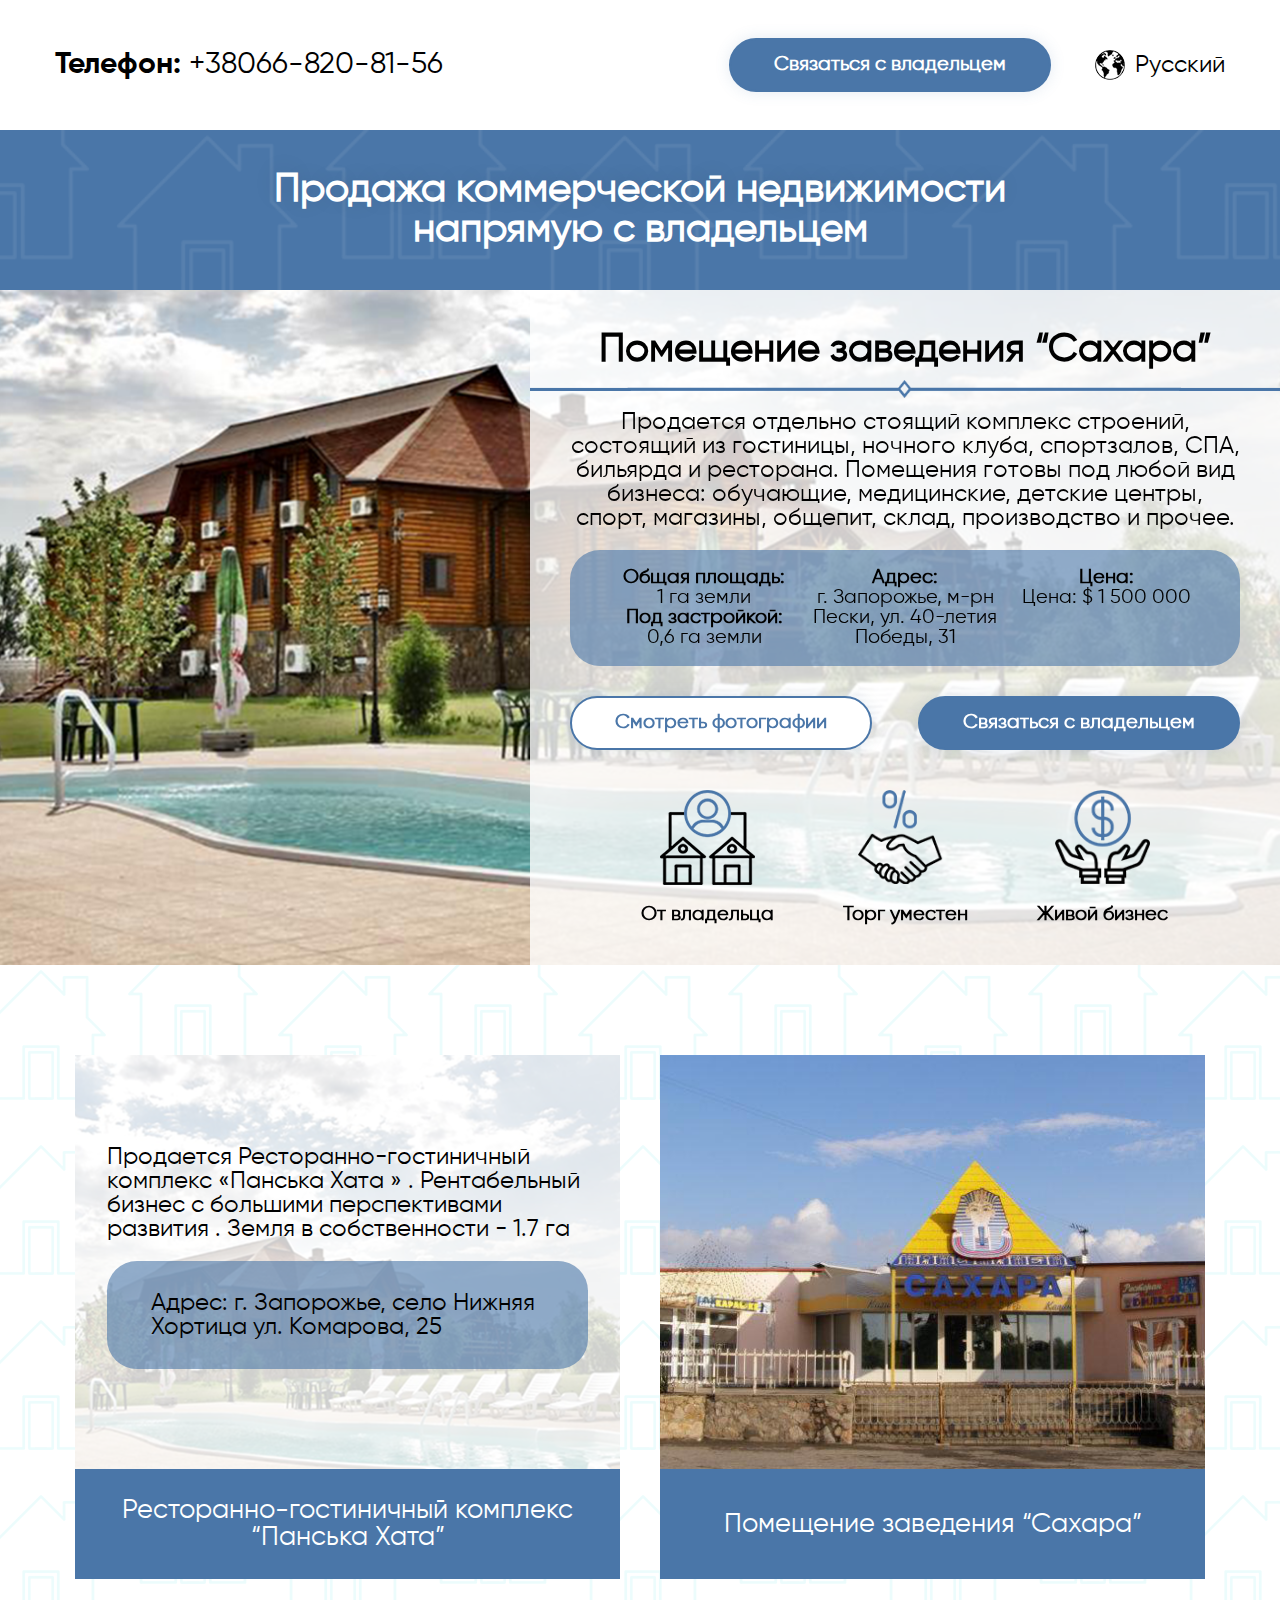
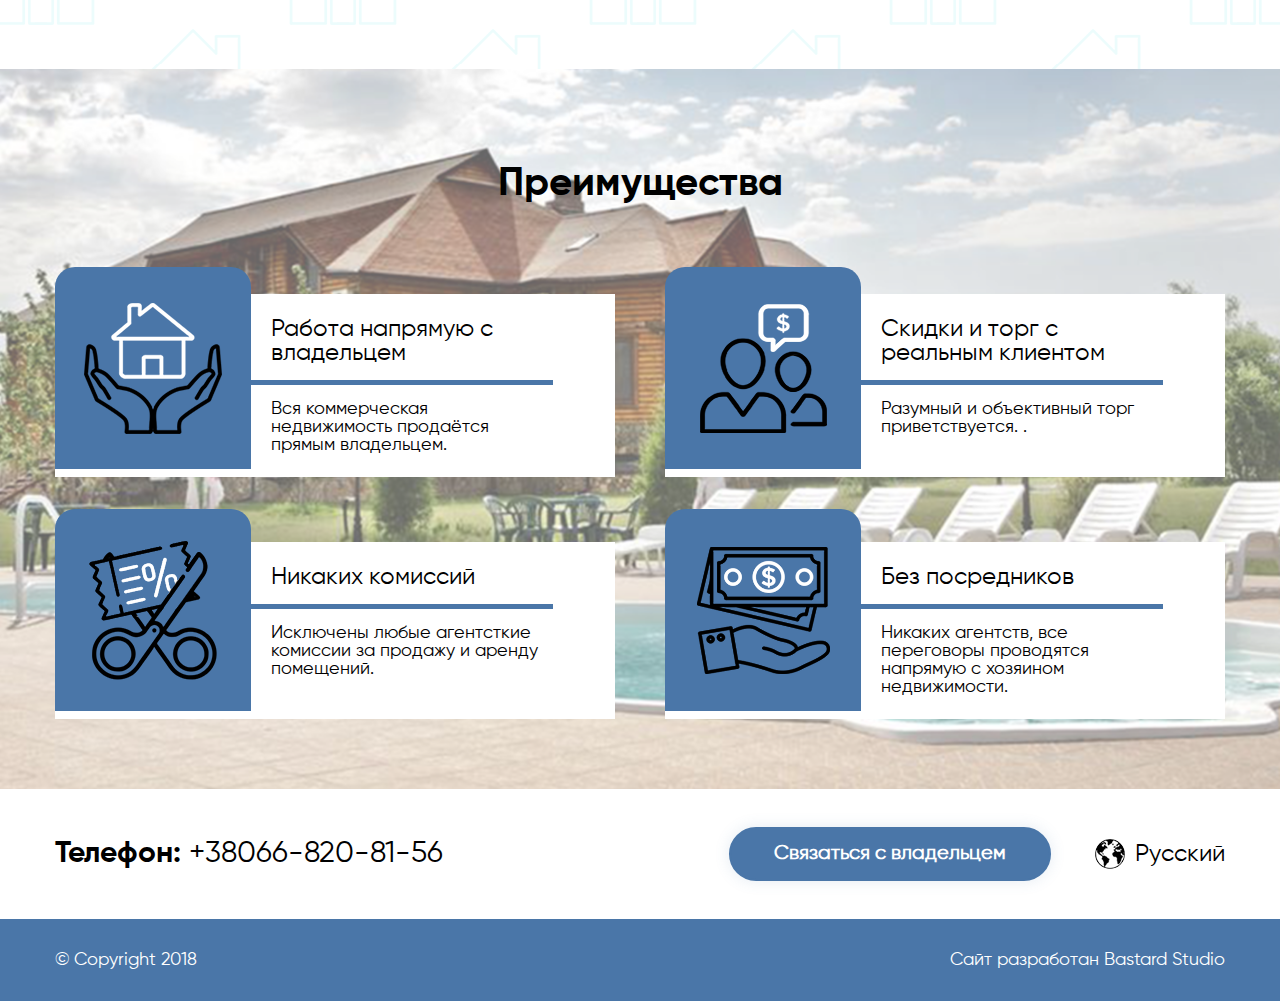
==== app/english.html @ 288b4d96 "'25.04'" ====
<!DOCTYPE html>
<html lang="ru">

<head>

    <meta charset="utf-8">
    <title>Недвижимость - Продажа коммерческой недвижимости в Запорожье без посредников у владельца, собственника</title>
    <meta name="description" content="">
    <meta http-equiv="X-UA-Compatible" content="IE=edge">
    <meta name="viewport" content="width=device-width, initial-scale=1, maximum-scale=1">
    <meta property="og:image" content="path/to/image.jpg">
    <link rel="shortcut icon" href="img/favicon/png_fav.png" type="image/x-icon">
    <link rel="apple-touch-icon" href="img/favicon/png_fav.png">
    <link rel="stylesheet" href="libs/bootstrap-grid/bootstrap-grid.css">
    <link rel="stylesheet" href="libs/font-awesome-4.7.0/css/font-awesome.min.css">
    <link rel="stylesheet" href="css/reset.css">
    <link rel="stylesheet" href="css/jquery.background-video.css">
    <link rel="stylesheet" href="libs/fullpage.js/dist/jquery.fullpage.css">
    <link rel="stylesheet" href="libs/slick-master/slick/slick.css">
    <link rel="stylesheet" href="libs/slick-master/slick/slick-theme.css">
    <link rel="stylesheet" href="libs/mmenu/mmenu.css">
    <link rel="stylesheet" href="css/main.min.css">
</head>

<body>
<div class="head">
    <div class="container">
        <div class="row">
            <div class="head-info">
                <div class="tel-win">
                    <a href="tel:+380668208156">+38066-820-81-56</a>
                </div>
                <h2><a href="tel:+380668208156">Телефон: <span>+38066-820-81-56</span></a></h2>
                <div class="button-lang">
                    <div class="button" data-form>Связаться с владельцем</div>
                    <div class="mail-new" data-form="">
                        <img src="img/email.png" alt="image">
                        <img src="img/email1.png" alt="image">
                    </div>

                    <div class="buttons-mobile">
                        <div class="phone">

                            <img src="img/phone.png" alt="image">
                            <img src="img/phone1.png" alt="image">
                        </div>
                        <a href="/index.html" class="language">
                            ru
                        </a>
                    </div>
                    <a href="/index.html"><img src="img/icons/earht.png" alt="image">Русский</a>

                </div>
            </div>
        </div>
    </div>

</div>
<section class="blue"  id="top" style="background-image: url(img/pattern.png);">
    <div class="container">
        <div class="row">
            <h1 class="intro">Продажа коммерческой недвижимости

            </h1>
            <div class="change-text">
                <p class="height-string" style="opacity: 0">напрямую с владельцем </p>
                <span class="active">напрямую с владельцем</span>
                <span>никаких комиссий</span>
                <span> без посредников</span>
                <span> получая скидки и торг</span>
            </div>

        </div>
    </div>

</section>
<div class="slider-wrapper" >
    <div class="slider-for">
        <div >
            <div class="slider-box" style="background-image: url(img/khata/slide-Top.png);">
                <div class="info-block nn">
                    <div class="info-width">
                        <p class="titl-p">Помещение заведения “Сахара”</p>
                        <div class="left-img"><img class="left-img" src="img/line-b.png" alt="line"></div>

                        <p class="normal-p">
                            Продается отдельно стоящий комплекс строений, состоящий из
                            гостиницы, ночного клуба, спортзалов, СПА, бильярда и ресторана.
                            Помещения готовы под любой вид бизнеса: обучающие, медицинские,
                            детские центры, спорт, магазины, общепит, склад, производство
                            и прочее.
                        </p>
                        <div class="blue-box">
                            <div>
                                <p>Общая площадь: </p>
                                <p>1 га земли</p>
                                <p >Под застройкой:</p>
                                <p> 0,6 га земли </p>
                            </div>
                            <div>
                                <p> Адрес:</p>
                                <p>  г. Запорожье,
                                    м-рн Пески,
                                    ул. 40-летия Победы, 31</p>
                            </div>
                            <div>
                                <p>Цена:</p>
                                <p> Цена: $ 1 500 000</p>
                            </div>

                        </div>
                        <div class="buttom-box">
                            <div class="button button-red" data-photo="sahara">Смотреть фотографии</div>
                            <div class="button " data-form>Связаться с владельцем</div>
                        </div>
                        <div class="icon-box">
                            <div>
                                <img src="img/icons/2.png" alt="image">
                                <p>От владельца</p>
                            </div>
                            <div>
                                <img src="img/icons/1.png" alt="image">
                                <p>Торг уместен</p>
                            </div>
                            <div>
                                <img src="img/icons/4.png" alt="image">
                                <p>Живой бизнес</p>
                            </div>
                        </div>
                    </div>
                </div>
            </div>
        </div>
        <div >
            <div class="slider-box" style="background-image: url(img/sahara/slider-Top.png);">
                <div class="info-block">
                    <div class="info-width">
                        <p class="titl-p">Ресторанно-гостиничный комплекс
                            “Панська Хата”</p>
                        <div class="left-img"><img class="left-img" src="img/line-b.png" alt="line"></div>
                        <p class="normal-p">
                            Продается ресторанно-гостиничный комплекс “Панська Хата”.
                            Рентабельный бизнес с большими перспективами развития.
                        </p>
                        <div class="blue-box">
                            <div>
                                <p>Общая площадь:</p>
                                <p> 1.7 га земли</p>
                            </div>
                            <div>
                                <p>Адрес:</p>
                                <p>  г.Запорожье,
                                    село Нижняя Хортица,
                                    ул. Комарова, 25</p>
                            </div>
                            <div>
                                <p>Цена:</p>
                                <p> $ 1 700 000</p>
                            </div>

                        </div>
                        <div class="buttom-box">
                            <div class="button button-red" data-photo="khata">Смотреть фотографии</div>
                            <div class="button " data-form>Связаться с владельцем</div>
                        </div>
                        <div class="icon-box">
                            <div>
                                <img src="img/icons/2.png" alt="image">
                                <p>От владельца</p>
                            </div>
                            <div>
                                <img src="img/icons/1.png" alt="image">
                                <p>Торг уместен</p>
                            </div>
                            <div>
                                <img src="img/icons/4.png" alt="image">
                                <p>Живой бизнес</p>
                            </div>
                        </div>
                    </div>
                </div>
            </div>
        </div>


    </div>

</div>
<div class="slider-down" style="background-image: url(img/pattern1.png);">

    <div class="slider-nav">
        <div >
            <div class="slider-box" data-href="#top">
                <div class="text-box ">
                    <div class="top newr" style="background-image: url(img/khata/tab.png);">
                        <p>Продается Ресторанно-гостиничный
                            комплекс «Панська Хата » . Рентабельный
                            бизнес с большими перспективами
                            развития .
                            Земля в собственности - 1.7 га

                        </p>
                        <div class="blue-box">
                            Адрес: г. Запорожье,
                            село Нижняя Хортица
                            ул. Комарова, 25

                        </div>
                    </div>
                    <div class="blue-down">
                        Ресторанно-гостиничный комплекс
                        “Панська Хата”
                    </div>
                </div>


            </div>

        </div>

        <div >
            <div class="slider-box" data-href="#top">
                <div class="text-box">
                    <div class="top" style="background-image: url(img/sahara/tab.png);">
                        <p>Продается отдельно стоящий комплекс
                            строений, состоящий из гостиницы,
                            ночного клуба, спортзалов, СПА,
                            бильярда и ресторана. Помещения
                            готовы под любой вид бизнеса.
                            Общая площадь - 1 га земли
                            Под застройкой - 0,6 га земли
                        </p>
                        <div class="blue-box">
                            Адрес: г. Запорожье, м-рн Пески,
                            ул. 40-летия Победы, 31
                        </div>
                    </div>
                    <div class="blue-down">
                        Помещение заведения “Сахара”
                    </div>
                </div>


            </div>

        </div>
    </div>
</div>
<div class="slider-wrapper" >
    <div class="slider-for">
        <div >
            <section class="benefits" style="background-image: url(img/khata/slide-Top.png);">
                <h2 class="title">Преимущества</h2>
                <div class="container">
                    <div class="row">
                        <div class="items-blue">
                            <div class="blue-box">
                                <div class="blue">
                                    <img src="img/icons/5.png" alt="">
                                </div>
                                <p class="f">Работа напрямую с
                                    владельцем</p>
                                <p class="l"></p>
                                <p class="s">Вся коммерческая недвижимость
                                    продаётся прямым владельцем.</p>
                            </div>
                            <div class="blue-box">
                                <div class="blue">
                                    <img src="img/icons/6.png" alt="">
                                </div>
                                <p class="f">Скидки и торг с реальным
                                    клиентом</p>
                                <p class="l"></p>
                                <p class="s">Разумный и объективный торг
                                    приветствуется. .</p>
                            </div>
                            <div class="blue-box">
                                <div class="blue">
                                    <img src="img/icons/7.png" alt="">
                                </div>
                                <p class="f">Никаких комиссий</p>
                                <p class="l"></p>
                                <p class="s">Исключены любые агентсткие
                                    комиссии за продажу и аренду
                                    помещений. </p>
                            </div>
                            <div class="blue-box">
                                <div class="blue">
                                    <img src="img/icons/8.png" alt="">
                                </div>
                                <p class="f">Без посредников </p>
                                <p class="l"></p>
                                <p class="s">Никаких агентств, все переговоры
                                    проводятся напрямую с хозяином
                                    недвижимости.</p>
                            </div>
                        </div>
                    </div>
                </div>

            </section>
        </div>
        <div >
            <section class="benefits" style="background-image: url(img/sahara/slider-Top.png);">
                <h2 class="title">Преимущества1</h2>
                <div class="container">
                    <div class="row">
                        <div class="items-blue">
                            <div class="blue-box">
                                <div class="blue">
                                    <img src="img/icons/5.png" alt="">
                                </div>
                                <p class="f">Работа напрямую с
                                    владельцем</p>
                                <p class="l"></p>
                                <p class="s">Вся коммерческая недвижимость
                                    продаётся прямым владельцем.</p>
                            </div>
                            <div class="blue-box">
                                <div class="blue">
                                    <img src="img/icons/6.png" alt="">
                                </div>
                                <p class="f">Скидки и торг с реальным
                                    клиентом</p>
                                <p class="l"></p>
                                <p class="s">Разумный и объективный торг
                                    приветствуется. .</p>
                            </div>
                            <div class="blue-box">
                                <div class="blue">
                                    <img src="img/icons/7.png" alt="">
                                </div>
                                <p class="f">Никаких комиссий</p>
                                <p class="l"></p>
                                <p class="s">Исключены любые агентсткие
                                    комиссии за продажу и аренду
                                    помещений. </p>
                            </div>
                            <div class="blue-box">
                                <div class="blue">
                                    <img src="img/icons/8.png" alt="">
                                </div>
                                <p class="f">Без посредников </p>
                                <p class="l"></p>
                                <p class="s">Никаких агентств, все переговоры
                                    проводятся напрямую с хозяином
                                    недвижимости.</p>
                            </div>
                        </div>
                    </div>
                </div>

            </section>
        </div>

    </div>

    <div class="head">
        <div class="container">
            <div class="row">
                <div class="head-info">
                    <div class="tel-win">
                        <a href="tel:+380668208156">+38066-820-81-56</a>
                    </div>
                    <h2><a href="tel:+380668208156">Телефон: <span>+38066-820-81-56</span></a></h2>
                    <div class="button-lang">
                        <div class="button" data-form>Связаться с владельцем</div>
                        <div class="mail-new" data-form="">
                            <img src="img/email.png" alt="image">
                            <img src="img/email1.png" alt="image">
                        </div>
                        <div class="buttons-mobile">
                            <div class="phone">
                                <img src="img/phone.png" alt="image">
                                <img src="img/phone1.png" alt="image">
                            </div>
                            <a href="/index.html" class="language">
                                ru
                            </a>
                        </div>
                        <a href="/index.html"><img src="img/icons/earht.png" alt="image">Русский</a>

                    </div>
                </div>
            </div>
        </div>

    </div>
    <footer>
        <div class="container">
            <div class="row">
                <div class="foo">
                    <div class="left">© Copyright 2018</div>
                    <div class="right"><a href="https://bastard.studio/">Сайт разработан Bastard Studio</a></div>
                </div>
            </div>
        </div>

    </footer>
    <div class="thank-you thank-you-finish">
        <div class="dark">
            <div class="thank-you-window">
                <div class="button-crest">
                    <img src="img/icon.png" alt="image">
                </div>
                <p>
                    Благодарим за обращение!
                    Мы скоро с Вами свяжемся.
                </p>
            </div>
        </div>
    </div>
    <div class="thank-you thank-you-form">
        <div class="dark">
            <div class="thank-you-window">
                <div class="button-crest">
                    <img src="img/icon.png" alt="image">
                </div>
                <span>Связаться с владельцем</span>
                <h4>Введите свое имя и контактный номер телефона и мы
                    свяжемся с Вами в близжайшее время!</h4>
                <form >
                    <input name="name" type="text" placeholder="Ваше имя" >
                    <input name="phone" type="text" placeholder="+380 000 00 00" >
                    <button type="submit">Жду звонка </button>
                </form>
            </div>
        </div>
    </div>
    <div class="popup-images sahara" style="background-image: url(img/pattern1.png);" >
        <div class="container">
            <div class="row">
                <div class="dsr">
                    <div class="slider-big" >
                        <div class="crest"><img src="img/crb.png" alt=""></div>
                        <div class="big">
                            <div><div class="sli"><img src="img/sahara/sl1.png" alt="image"></div></div>
                            <div><div class="sli"><img src="img/sahara/sl2.png" alt="image"></div></div>
                            <div><div class="sli"><img src="img/sahara/sl3.png" alt="image"></div></div>
                            <div><div class="sli"><img src="img/sahara/sl4.png" alt="image"></div></div>
                            <div><div class="sli"><img src="img/sahara/sl5.png" alt="image"></div></div>
                        </div>
                    </div>
                    <div class="slider-small" >

                        <div class="small">
                            <div><div class="sli"><img src="img/sahara/sl1.png" alt="image"></div></div>
                            <div><div class="sli"><img src="img/sahara/sl2.png" alt="image"></div></div>
                            <div><div class="sli"><img src="img/sahara/sl3.png" alt="image"></div></div>
                            <div><div class="sli"><img src="img/sahara/sl4.png" alt="image"></div></div>
                            <div><div class="sli"><img src="img/sahara/sl5.png" alt="image"></div></div>
                        </div>
                    </div>
                </div>
            </div>
        </div>
    </div>

</div>
<div class="popup-images khata" style="background-image: url(img/pattern1.png);" >
    <div class="container">
        <div class="row">
            <div class="dsr">
                <div class="slider-big" >
                    <div class="crest"><img src="img/crb.png" alt=""></div>
                    <div class="big">
                        <div><div class="sli"><img src="img/khata/sl1.png" alt="image"></div></div>
                        <div><div class="sli"><img src="img/khata/sl2.png" alt="image"></div></div>
                        <div><div class="sli"><img src="img/khata/sl3.png" alt="image"></div></div>
                        <div><div class="sli"><img src="img/khata/sl4.png" alt="image"></div></div>
                        <div><div class="sli"><img src="img/khata/sl5.png" alt="image"></div></div>
                    </div>
                </div>
                <div class="slider-small" >

                    <div class="small">
                        <div><div class="sli"><img src="img/khata/sl1.png" alt="image"></div></div>
                        <div><div class="sli"><img src="img/khata/sl2.png" alt="image"></div></div>
                        <div><div class="sli"><img src="img/khata/sl3.png" alt="image"></div></div>
                        <div><div class="sli"><img src="img/khata/sl4.png" alt="image"></div></div>
                        <div><div class="sli"><img src="img/khata/sl5.png" alt="image"></div></div>
                    </div>
                </div>
            </div>
        </div>
    </div>
</div>

</div>
<script src="libs/jquery/jquery.js"></script>
<script src="http://code.jquery.com/ui/1.11.4/jquery-ui.js"></script>
<script src="libs/mmenu/mmenu.js"></script>
<script src="libs/slick-master/slick/slick.js"></script>
<script src="libs/TweenMax.min.js"></script>
<script src="libs/jquery.nicescroll-3.7.6/jquery.nicescroll.min.js"></script>



<!--<script src="https://unpkg.com/masonry-layout@4/dist/masonry.pkgd.min.js"></script>-->
<!--<script src="libs/fullpage.js/vendors/scrolloverflow.min.js"></script>-->
<!--<script src="https://cdnjs.cloudflare.com/ajax/libs/jquery.isotope/1.5.25/jquery.isotope.min.js"></script>-->
<!--<script src="libs/fullpage.js/dist/jquery.fullpage.extensions.min.js"></script>-->
<!--<script src="https://cdnjs.cloudflare.com/ajax/libs/magnific-popup.js/1.1.0/jquery.magnific-popup.min.js"></script>-->
<!--<script src="https://cdnjs.cloudflare.com/ajax/libs/twitter-bootstrap/4.0.0-alpha.6/js/bootstrap.min.js"></script>-->
<!--<script src="https://cdnjs.cloudflare.com/ajax/libs/magnific-popup.js/1.1.0/jquery.magnific-popup.min.js"></script>-->

<script src="js/common.js"></script>

</body>

</html>
<!--<div class="rating">-->
<!--<div class="stars-block">-->
<!--<label>★<input  type="radio" name="stars" value="5"></label>-->
<!--<label>★<input  type="radio" name="stars" value="4"></label>-->
<!--<label>★<input  type="radio" name="stars" value="3"></label>-->
<!--<label>★<input  type="radio" name="stars" value="2"></label>-->
<!--<label>★<input  type="radio" name="stars" value="1"></label>-->
<!--</div>-->
<!--<a class="voices"><span>9</span> Отзывов</a>-->
<!--</div>-->
---- app/libs/mmenu/mmenu.css ----
.mm-hidden{display:none!important}.mm-wrapper{overflow-x:hidden;position:relative}.mm-menu{box-sizing:border-box;background:inherit;display:block;padding:0;margin:0;position:absolute;left:0;right:0;top:0;bottom:0;z-index:0}.mm-panels,.mm-panels>.mm-panel{background:inherit;border-color:inherit;box-sizing:border-box;margin:0;position:absolute;left:0;right:0;top:0;bottom:0;z-index:0}.mm-panels{overflow:hidden}.mm-panel{-webkit-transform:translate(100%,0);-ms-transform:translate(100%,0);transform:translate(100%,0);-webkit-transform:translate3d(100%,0,0);transform:translate3d(100%,0,0);-webkit-transition:-webkit-transform .4s ease;transition:-webkit-transform .4s ease;transition:transform .4s ease;transition:transform .4s ease,-webkit-transform .4s ease;-webkit-transform-origin:top left;-ms-transform-origin:top left;transform-origin:top left}.mm-panel.mm-opened{-webkit-transform:translate(0,0);-ms-transform:translate(0,0);transform:translate(0,0);-webkit-transform:translate3d(0,0,0);transform:translate3d(0,0,0)}.mm-panel.mm-subopened{-webkit-transform:translate(-30%,0);-ms-transform:translate(-30%,0);transform:translate(-30%,0);-webkit-transform:translate3d(-30%,0,0);transform:translate3d(-30%,0,0)}.mm-panel.mm-highest{z-index:1}.mm-panel.mm-noanimation{-webkit-transition:none!important;transition:none!important}.mm-panel.mm-noanimation.mm-subopened{-webkit-transform:translate(0,0);-ms-transform:translate(0,0);transform:translate(0,0);-webkit-transform:translate3d(0,0,0);transform:translate3d(0,0,0)}.mm-panels>.mm-panel{-webkit-overflow-scrolling:touch;overflow:scroll;overflow-x:hidden;overflow-y:auto;padding:0 20px}.mm-panels>.mm-panel.mm-hasnavbar{padding-top:40px}.mm-panels>.mm-panel:not(.mm-hidden){display:block}.mm-panels>.mm-panel:after,.mm-panels>.mm-panel:before{content:'';display:block;height:20px}.mm-vertical .mm-panel{-webkit-transform:none!important;-ms-transform:none!important;transform:none!important}.mm-listview .mm-vertical .mm-panel,.mm-vertical .mm-listview .mm-panel{display:none;padding:10px 0 10px 10px}.mm-listview .mm-vertical .mm-panel .mm-listview>li:last-child:after,.mm-vertical .mm-listview .mm-panel .mm-listview>li:last-child:after{border-color:transparent}.mm-vertical li.mm-opened>.mm-panel,li.mm-vertical.mm-opened>.mm-panel{display:block}.mm-listview>li.mm-vertical>.mm-next,.mm-vertical .mm-listview>li>.mm-next{box-sizing:border-box;height:40px;bottom:auto}.mm-listview>li.mm-vertical.mm-opened>.mm-next:after,.mm-vertical .mm-listview>li.mm-opened>.mm-next:after{-webkit-transform:rotate(225deg);-ms-transform:rotate(225deg);transform:rotate(225deg);right:19px}.mm-btn{box-sizing:border-box;width:40px;height:40px;position:absolute;top:0;z-index:1}.mm-clear:after,.mm-clear:before,.mm-close:after,.mm-close:before{content:'';border:2px solid transparent;display:block;width:5px;height:5px;margin:auto;position:absolute;top:0;bottom:0;-webkit-transform:rotate(-45deg);-ms-transform:rotate(-45deg);transform:rotate(-45deg)}.mm-clear:before,.mm-close:before{border-right:none;border-bottom:none;right:18px}.mm-clear:after,.mm-close:after{border-left:none;border-top:none;right:25px}.mm-next:after,.mm-prev:before{content:'';border-top:2px solid transparent;border-left:2px solid transparent;display:block;width:8px;height:8px;margin:auto;position:absolute;top:0;bottom:0}.mm-prev:before{-webkit-transform:rotate(-45deg);-ms-transform:rotate(-45deg);transform:rotate(-45deg);left:23px;right:auto}.mm-next:after{-webkit-transform:rotate(135deg);-ms-transform:rotate(135deg);transform:rotate(135deg);right:23px;left:auto}.mm-navbar{border-bottom:1px solid;border-color:inherit;text-align:center;line-height:20px;height:40px;padding:0 40px;margin:0;position:absolute;top:0;left:0;right:0}.mm-navbar>*{display:block;padding:10px 0}.mm-navbar a,.mm-navbar a:hover{text-decoration:none}.mm-navbar .mm-title{text-overflow:ellipsis;white-space:nowrap;overflow:hidden}.mm-navbar .mm-btn:first-child{left:0}.mm-navbar .mm-btn:last-child{text-align:right;right:0}.mm-panel .mm-navbar{display:none}.mm-panel.mm-hasnavbar .mm-navbar{display:block}.mm-listview,.mm-listview>li{list-style:none;display:block;padding:0;margin:0}.mm-listview{font:inherit;font-size:14px;line-height:20px}.mm-listview a,.mm-listview a:hover{text-decoration:none}.mm-listview>li{position:relative}.mm-listview>li,.mm-listview>li .mm-next,.mm-listview>li .mm-next:before,.mm-listview>li:after{border-color:inherit}.mm-listview>li>a,.mm-listview>li>span{text-overflow:ellipsis;white-space:nowrap;overflow:hidden;color:inherit;display:block;padding:10px 10px 10px 20px;margin:0}.mm-listview>li:not(.mm-divider):after{content:'';border-bottom-width:1px;border-bottom-style:solid;display:block;position:absolute;left:0;right:0;bottom:0}.mm-listview>li:not(.mm-divider):after{left:20px}.mm-listview .mm-next{background:rgba(3,2,1,0);width:50px;padding:0;position:absolute;right:0;top:0;bottom:0;z-index:2}.mm-listview .mm-next:before{content:'';border-left-width:1px;border-left-style:solid;display:block;position:absolute;top:0;bottom:0;left:0}.mm-listview .mm-next+a,.mm-listview .mm-next+span{margin-right:50px}.mm-listview .mm-next.mm-fullsubopen{width:100%}.mm-listview .mm-next.mm-fullsubopen:before{border-left:none}.mm-listview .mm-next.mm-fullsubopen+a,.mm-listview .mm-next.mm-fullsubopen+span{padding-right:50px;margin-right:0}.mm-panels>.mm-panel>.mm-listview{margin:20px -20px}.mm-panels>.mm-panel>.mm-listview:first-child,.mm-panels>.mm-panel>.mm-navbar+.mm-listview{margin-top:-20px}.mm-menu{background:#f3f3f3;border-color:rgba(0,0,0,.1);color:rgba(0,0,0,.75)}.mm-menu .mm-navbar a,.mm-menu .mm-navbar>*{color:rgba(0,0,0,.3)}.mm-menu .mm-btn:after,.mm-menu .mm-btn:before{border-color:rgba(0,0,0,.3)}.mm-menu .mm-listview{border-color:rgba(0,0,0,.1)}.mm-menu .mm-listview>li .mm-next:after{border-color:rgba(0,0,0,.3)}.mm-menu .mm-listview>li a:not(.mm-next){-webkit-tap-highlight-color:rgba(255,255,255,.5);tap-highlight-color:rgba(255,255,255,.5)}.mm-menu .mm-listview>li.mm-selected>a:not(.mm-next),.mm-menu .mm-listview>li.mm-selected>span{background:rgba(255,255,255,.5)}.mm-menu .mm-listview>li.mm-opened.mm-vertical>.mm-panel,.mm-menu .mm-listview>li.mm-opened.mm-vertical>a.mm-next,.mm-menu.mm-vertical .mm-listview>li.mm-opened>.mm-panel,.mm-menu.mm-vertical .mm-listview>li.mm-opened>a.mm-next{background:rgba(0,0,0,.05)}.mm-menu .mm-divider{background:rgba(0,0,0,.05)}
.mm-page{box-sizing:border-box;position:relative}.mm-slideout{-webkit-transition:-webkit-transform .4s ease;transition:-webkit-transform .4s ease;transition:transform .4s ease;transition:transform .4s ease,-webkit-transform .4s ease;z-index:1}html.mm-opened{overflow-x:hidden;position:relative}html.mm-blocking{overflow:hidden}html.mm-blocking body{overflow:hidden}html.mm-background .mm-page{background:inherit}#mm-blocker{background:rgba(3,2,1,0);display:none;width:100%;height:100%;position:fixed;top:0;left:0;z-index:2}html.mm-blocking #mm-blocker{display:block}.mm-menu.mm-offcanvas{z-index:0;display:none;position:fixed}.mm-menu.mm-offcanvas.mm-opened{display:block}.mm-menu.mm-offcanvas.mm-no-csstransforms.mm-opened{z-index:10}.mm-menu.mm-offcanvas{width:80%;min-width:140px;max-width:440px}html.mm-opening .mm-menu~.mm-slideout{-webkit-transform:translate(80%,0);-ms-transform:translate(80%,0);transform:translate(80%,0);-webkit-transform:translate3d(80%,0,0);transform:translate3d(80%,0,0)}@media all and (max-width:175px){html.mm-opening .mm-menu~.mm-slideout{-webkit-transform:translate(140px,0);-ms-transform:translate(140px,0);transform:translate(140px,0);-webkit-transform:translate3d(140px,0,0);transform:translate3d(140px,0,0)}}@media all and (min-width:550px){html.mm-opening .mm-menu~.mm-slideout{-webkit-transform:translate(440px,0);-ms-transform:translate(440px,0);transform:translate(440px,0);-webkit-transform:translate3d(440px,0,0);transform:translate3d(440px,0,0)}}
@charset "UTF-8";.mm-sronly{border:0!important;clip:rect(1px,1px,1px,1px)!important;-webkit-clip-path:inset(50%)!important;clip-path:inset(50%)!important;white-space:nowrap!important;width:1px!important;height:1px!important;padding:0!important;overflow:hidden!important;position:absolute!important}
.mm-menu .mm-listview.mm-border-none>li:after,.mm-menu .mm-listview>li.mm-border-none:after,.mm-menu.mm-border-none .mm-listview>li:after{content:none}.mm-menu .mm-listview.mm-border-full>li:after,.mm-menu .mm-listview>li.mm-border-full:after,.mm-menu.mm-border-full .mm-listview>li:after{left:0!important}.mm-menu .mm-listview.mm-border-offset>li:after,.mm-menu .mm-listview>li.mm-border-offset:after,.mm-menu.mm-border-offset .mm-listview>li:after{right:20px}
.mm-menu.mm-fx-menu-zoom{-webkit-transition:-webkit-transform .4s ease;transition:-webkit-transform .4s ease;transition:transform .4s ease;transition:transform .4s ease,-webkit-transform .4s ease}html.mm-opened .mm-menu.mm-fx-menu-zoom{-webkit-transform:scale(.7,.7) translate3d(-30%,0,0);transform:scale(.7,.7) translate3d(-30%,0,0);-webkit-transform-origin:left center;-ms-transform-origin:left center;transform-origin:left center}html.mm-opening .mm-menu.mm-fx-menu-zoom{-webkit-transform:scale(1,1) translate3d(0,0,0);transform:scale(1,1) translate3d(0,0,0)}html.mm-right.mm-opened .mm-menu.mm-fx-menu-zoom{-webkit-transform:scale(.7,.7) translate3d(30%,0,0);transform:scale(.7,.7) translate3d(30%,0,0);-webkit-transform-origin:right center;-ms-transform-origin:right center;transform-origin:right center}html.mm-right.mm-opening .mm-menu.mm-fx-menu-zoom{-webkit-transform:scale(1,1) translate3d(0,0,0);transform:scale(1,1) translate3d(0,0,0)}.mm-menu.mm-fx-menu-slide{-webkit-transition:-webkit-transform .4s ease;transition:-webkit-transform .4s ease;transition:transform .4s ease;transition:transform .4s ease,-webkit-transform .4s ease}html.mm-opened .mm-menu.mm-fx-menu-slide{-webkit-transform:translate(-30%,0);-ms-transform:translate(-30%,0);transform:translate(-30%,0);-webkit-transform:translate3d(-30%,0,0);transform:translate3d(-30%,0,0)}html.mm-opening .mm-menu.mm-fx-menu-slide{-webkit-transform:translate(0,0);-ms-transform:translate(0,0);transform:translate(0,0);-webkit-transform:translate3d(0,0,0);transform:translate3d(0,0,0)}html.mm-right.mm-opened .mm-menu.mm-fx-menu-slide{-webkit-transform:translate(30%,0);-ms-transform:translate(30%,0);transform:translate(30%,0);-webkit-transform:translate3d(30%,0,0);transform:translate3d(30%,0,0)}html.mm-right.mm-opening .mm-menu.mm-fx-menu-slide{-webkit-transform:translate(0,0);-ms-transform:translate(0,0);transform:translate(0,0);-webkit-transform:translate3d(0,0,0);transform:translate3d(0,0,0)}.mm-menu.mm-fx-menu-fade{opacity:0;-webkit-transition:opacity .4s ease;transition:opacity .4s ease}html.mm-opening .mm-menu.mm-fx-menu-fade{opacity:1}.mm-menu .mm-fx-panels-none.mm-panel,.mm-menu.mm-fx-panels-none .mm-panel{-webkit-transition-property:none;transition-property:none}.mm-menu .mm-fx-panels-none.mm-panel.mm-subopened,.mm-menu.mm-fx-panels-none .mm-panel.mm-subopened{-webkit-transform:translate(0,0);-ms-transform:translate(0,0);transform:translate(0,0);-webkit-transform:translate3d(0,0,0);transform:translate3d(0,0,0)}.mm-menu .mm-fx-panels-zoom.mm-panel,.mm-menu.mm-fx-panels-zoom .mm-panel{-webkit-transform-origin:left center;-ms-transform-origin:left center;transform-origin:left center;-webkit-transform:scale(1.5,1.5) translate3d(100%,0,0);transform:scale(1.5,1.5) translate3d(100%,0,0)}.mm-menu .mm-fx-panels-zoom.mm-panel.mm-opened,.mm-menu.mm-fx-panels-zoom .mm-panel.mm-opened{-webkit-transform:scale(1,1) translate3d(0,0,0);transform:scale(1,1) translate3d(0,0,0)}.mm-menu .mm-fx-panels-zoom.mm-panel.mm-subopened,.mm-menu.mm-fx-panels-zoom .mm-panel.mm-subopened{-webkit-transform:scale(.7,.7) translate3d(-30%,0,0);transform:scale(.7,.7) translate3d(-30%,0,0)}.mm-menu .mm-fx-panels-slide-0.mm-panel.mm-subopened,.mm-menu.mm-fx-panels-slide-0 .mm-panel.mm-subopened{-webkit-transform:translate(0,0);-ms-transform:translate(0,0);transform:translate(0,0);-webkit-transform:translate3d(0,0,0);transform:translate3d(0,0,0)}.mm-menu .mm-fx-panels-slide-100.mm-panel.mm-subopened,.mm-menu.mm-fx-panels-slide-100 .mm-panel.mm-subopened{-webkit-transform:translate(-100%,0);-ms-transform:translate(-100%,0);transform:translate(-100%,0);-webkit-transform:translate3d(-100%,0,0);transform:translate3d(-100%,0,0)}.mm-menu .mm-fx-panels-slide-up.mm-panel,.mm-menu.mm-fx-panels-slide-up .mm-panel{-webkit-transform:translate(0,100%);-ms-transform:translate(0,100%);transform:translate(0,100%);-webkit-transform:translate3d(0,100%,0);transform:translate3d(0,100%,0)}.mm-menu .mm-fx-panels-slide-up.mm-panel.mm-opened,.mm-menu.mm-fx-panels-slide-up .mm-panel.mm-opened{-webkit-transform:translate(0,0);-ms-transform:translate(0,0);transform:translate(0,0);-webkit-transform:translate3d(0,0,0);transform:translate3d(0,0,0)}.mm-menu .mm-fx-panels-slide-up.mm-panel.mm-subopened,.mm-menu.mm-fx-panels-slide-up .mm-panel.mm-subopened{-webkit-transform:translate(0,0);-ms-transform:translate(0,0);transform:translate(0,0);-webkit-transform:translate3d(0,0,0);transform:translate3d(0,0,0)}.mm-menu[class*=mm-fx-listitems-] .mm-listview>li{-webkit-transition:none .4s ease;transition:none .4s ease}.mm-menu[class*=mm-fx-listitems-] .mm-listview>li:nth-child(1){-webkit-transition-delay:50ms;transition-delay:50ms}.mm-menu[class*=mm-fx-listitems-] .mm-listview>li:nth-child(2){-webkit-transition-delay:.1s;transition-delay:.1s}.mm-menu[class*=mm-fx-listitems-] .mm-listview>li:nth-child(3){-webkit-transition-delay:150ms;transition-delay:150ms}.mm-menu[class*=mm-fx-listitems-] .mm-listview>li:nth-child(4){-webkit-transition-delay:.2s;transition-delay:.2s}.mm-menu[class*=mm-fx-listitems-] .mm-listview>li:nth-child(5){-webkit-transition-delay:250ms;transition-delay:250ms}.mm-menu[class*=mm-fx-listitems-] .mm-listview>li:nth-child(6){-webkit-transition-delay:.3s;transition-delay:.3s}.mm-menu[class*=mm-fx-listitems-] .mm-listview>li:nth-child(7){-webkit-transition-delay:350ms;transition-delay:350ms}.mm-menu[class*=mm-fx-listitems-] .mm-listview>li:nth-child(8){-webkit-transition-delay:.4s;transition-delay:.4s}.mm-menu[class*=mm-fx-listitems-] .mm-listview>li:nth-child(9){-webkit-transition-delay:450ms;transition-delay:450ms}.mm-menu[class*=mm-fx-listitems-] .mm-listview>li:nth-child(10){-webkit-transition-delay:.5s;transition-delay:.5s}.mm-menu[class*=mm-fx-listitems-] .mm-listview>li:nth-child(11){-webkit-transition-delay:550ms;transition-delay:550ms}.mm-menu[class*=mm-fx-listitems-] .mm-listview>li:nth-child(12){-webkit-transition-delay:.6s;transition-delay:.6s}.mm-menu[class*=mm-fx-listitems-] .mm-listview>li:nth-child(13){-webkit-transition-delay:650ms;transition-delay:650ms}.mm-menu[class*=mm-fx-listitems-] .mm-listview>li:nth-child(14){-webkit-transition-delay:.7s;transition-delay:.7s}.mm-menu[class*=mm-fx-listitems-] .mm-listview>li:nth-child(15){-webkit-transition-delay:750ms;transition-delay:750ms}.mm-menu.mm-fx-listitems-slide .mm-listview>li{-webkit-transition-property:opacity,-webkit-transform;transition-property:opacity,-webkit-transform;transition-property:transform,opacity;transition-property:transform,opacity,-webkit-transform;-webkit-transform:translate(50%,0);-ms-transform:translate(50%,0);transform:translate(50%,0);-webkit-transform:translate3d(50%,0,0);transform:translate3d(50%,0,0);opacity:0}html.mm-opening .mm-menu.mm-fx-listitems-slide .mm-panel.mm-opened .mm-listview>li{-webkit-transform:translate(0,0);-ms-transform:translate(0,0);transform:translate(0,0);-webkit-transform:translate3d(0,0,0);transform:translate3d(0,0,0);opacity:1}.mm-menu.mm-fx-listitems-fade .mm-listview>li{-webkit-transition-property:opacity;transition-property:opacity;opacity:0}html.mm-opening .mm-menu.mm-fx-listitems-fade .mm-panel.mm-opened .mm-listview>li{opacity:1}.mm-menu.mm-fx-listitems-drop .mm-listview>li{-webkit-transition-property:opacity,top;transition-property:opacity,top;opacity:0;top:-25%}html.mm-opening .mm-menu.mm-fx-listitems-drop .mm-panel.mm-opened .mm-listview>li{opacity:1;top:0}
.mm-menu.mm-offcanvas.mm-fullscreen{width:100%;min-width:140px;max-width:10000px}html.mm-opening .mm-menu.mm-fullscreen~.mm-slideout{-webkit-transform:translate(100%,0);-ms-transform:translate(100%,0);transform:translate(100%,0);-webkit-transform:translate3d(100%,0,0);transform:translate3d(100%,0,0)}@media all and (max-width:140px){html.mm-opening .mm-menu.mm-fullscreen~.mm-slideout{-webkit-transform:translate(140px,0);-ms-transform:translate(140px,0);transform:translate(140px,0);-webkit-transform:translate3d(140px,0,0);transform:translate3d(140px,0,0)}}@media all and (min-width:10000px){html.mm-opening .mm-menu.mm-fullscreen~.mm-slideout{-webkit-transform:translate(10000px,0);-ms-transform:translate(10000px,0);transform:translate(10000px,0);-webkit-transform:translate3d(10000px,0,0);transform:translate3d(10000px,0,0)}}html.mm-right.mm-opening .mm-menu.mm-fullscreen~.mm-slideout{-webkit-transform:translate(-100%,0);-ms-transform:translate(-100%,0);transform:translate(-100%,0);-webkit-transform:translate3d(-100%,0,0);transform:translate3d(-100%,0,0)}@media all and (max-width:140px){html.mm-right.mm-opening .mm-menu.mm-fullscreen~.mm-slideout{-webkit-transform:translate(-140px,0);-ms-transform:translate(-140px,0);transform:translate(-140px,0);-webkit-transform:translate3d(-140px,0,0);transform:translate3d(-140px,0,0)}}@media all and (min-width:10000px){html.mm-right.mm-opening .mm-menu.mm-fullscreen~.mm-slideout{-webkit-transform:translate(-10000px,0);-ms-transform:translate(-10000px,0);transform:translate(-10000px,0);-webkit-transform:translate3d(-10000px,0,0);transform:translate3d(-10000px,0,0)}}.mm-menu.mm-offcanvas.mm-fullscreen.mm-bottom,.mm-menu.mm-offcanvas.mm-fullscreen.mm-top{height:100%;min-height:140px;max-height:10000px}
html.mm-iconbar body{overflow-x:hidden}html.mm-iconbar .mm-page{background:inherit;min-height:100vh}html.mm-iconbar .mm-slideout{box-sizing:border-box;padding-right:60px;-webkit-transform:translate(60px,0);-ms-transform:translate(60px,0);transform:translate(60px,0);-webkit-transform:translate3d(60px,0,0);transform:translate3d(60px,0,0)}.mm-menu.mm-iconbar{display:block}
.mm-menu .mm-panels>.mm-panel.mm-listview-justify:after,.mm-menu .mm-panels>.mm-panel.mm-listview-justify:before,.mm-menu.mm-listview-justify .mm-panels>.mm-panel:after,.mm-menu.mm-listview-justify .mm-panels>.mm-panel:before{content:none;display:none}.mm-menu .mm-panels>.mm-panel.mm-listview-justify>.mm-listview,.mm-menu.mm-listview-justify .mm-panels>.mm-panel>.mm-listview{display:-webkit-box;display:-webkit-flex;display:-ms-flexbox;display:flex;-webkit-box-orient:vertical;-webkit-box-direction:normal;-webkit-flex-direction:column;-ms-flex-direction:column;flex-direction:column;height:100%;margin-top:0;margin-bottom:0}.mm-menu .mm-panels>.mm-panel.mm-listview-justify>.mm-listview>li,.mm-menu.mm-listview-justify .mm-panels>.mm-panel>.mm-listview>li{-webkit-box-flex:1;-webkit-flex:1 0 auto;-ms-flex:1 0 auto;flex:1 0 auto;min-height:40px}.mm-menu .mm-panels>.mm-panel.mm-listview-justify>.mm-listview>li:not(.mm-divider),.mm-menu.mm-listview-justify .mm-panels>.mm-panel>.mm-listview>li:not(.mm-divider){display:-webkit-box;display:-webkit-flex;display:-ms-flexbox;display:flex;-webkit-box-orient:vertical;-webkit-box-direction:normal;-webkit-flex-direction:column;-ms-flex-direction:column;flex-direction:column}.mm-menu .mm-panels>.mm-panel.mm-listview-justify>.mm-listview>li>a:not(.mm-next),.mm-menu .mm-panels>.mm-panel.mm-listview-justify>.mm-listview>li>span,.mm-menu.mm-listview-justify .mm-panels>.mm-panel>.mm-listview>li>a:not(.mm-next),.mm-menu.mm-listview-justify .mm-panels>.mm-panel>.mm-listview>li>span{box-sizing:border-box;-webkit-box-flex:1;-webkit-flex:1 0 auto;-ms-flex:1 0 auto;flex:1 0 auto;display:-webkit-box;display:-webkit-flex;display:-ms-flexbox;display:flex;-webkit-box-align:center;-webkit-align-items:center;-ms-flex-align:center;align-items:center}.mm-listview-small .mm-listview>li>a:not(.mm-next),.mm-listview-small .mm-listview>li>span{padding:7px 10px 7px 20px}.mm-listview-small .mm-listview>li.mm-vertical>.mm-next,.mm-listview-small .mm-vertical>.mm-listview>li>.mm-next{height:34px}.mm-listview-large .mm-listview>li>a:not(.mm-next),.mm-listview-large .mm-listview>li>span{padding:15px 10px 15px 20px}.mm-listview-large .mm-listview>li.mm-vertical>.mm-next,.mm-listview-large .mm-vertical>.mm-listview>li>.mm-next{height:50px}.mm-listview-huge .mm-listview>li>a:not(.mm-next),.mm-listview-huge .mm-listview>li>span{padding:20px 10px 20px 20px}.mm-listview-huge .mm-listview>li.mm-vertical>.mm-next,.mm-listview-huge .mm-vertical>.mm-listview>li>.mm-next{height:60px}.mm-listview .mm-divider{text-overflow:ellipsis;white-space:nowrap;overflow:hidden;font-size:10px;text-transform:uppercase;text-indent:20px;line-height:25px}.mm-listview .mm-spacer{padding-top:40px}.mm-listview .mm-spacer>.mm-next{top:40px}.mm-listview .mm-spacer.mm-divider{padding-top:25px}.mm-listview .mm-inset{list-style:inside disc;padding:0 10px 15px 40px;margin:0}.mm-listview .mm-inset>li{padding:5px 0}
.mm-menu .mm-listview.mm-multiline>li>a,.mm-menu .mm-listview.mm-multiline>li>span,.mm-menu .mm-listview>li.mm-multiline>a,.mm-menu .mm-listview>li.mm-multiline>span,.mm-menu.mm-multiline .mm-listview>li>a,.mm-menu.mm-multiline .mm-listview>li>span{text-overflow:clip;white-space:normal}
.mm-menu.mm-opened[class*=mm-pagedim]~#mm-blocker{opacity:0}html.mm-opening .mm-menu.mm-opened[class*=mm-pagedim]~#mm-blocker{opacity:.3;-webkit-transition:opacity .4s ease .4s;transition:opacity .4s ease .4s}.mm-menu.mm-opened.mm-pagedim~#mm-blocker{background:inherit}.mm-menu.mm-opened.mm-pagedim-white~#mm-blocker{background:#fff}.mm-menu.mm-opened.mm-pagedim-black~#mm-blocker{background:#000}
.mm-menu.mm-popup{-webkit-transition:opacity .4s ease;transition:opacity .4s ease;opacity:0;box-shadow:0 2px 10px rgba(0,0,0,.3);height:80%;min-height:140px;max-height:880px;top:50%;left:50%;bottom:auto;right:auto;z-index:2;-webkit-transform:translate(-50%,-50%);-ms-transform:translate(-50%,-50%);transform:translate(-50%,-50%);-webkit-transform:translate3d(-50%,-50%,0);transform:translate3d(-50%,-50%,0)}.mm-menu.mm-popup.mm-opened~.mm-slideout{-webkit-transform:none!important;-ms-transform:none!important;transform:none!important;z-index:0}.mm-menu.mm-popup.mm-opened~#mm-blocker{-webkit-transition-delay:0s!important;transition-delay:0s!important;z-index:1}html.mm-opening .mm-menu.mm-popup{opacity:1}
.mm-menu.mm-offcanvas.mm-right{left:auto}html.mm-right.mm-opening .mm-menu~.mm-slideout{-webkit-transform:translate(-80%,0);-ms-transform:translate(-80%,0);transform:translate(-80%,0);-webkit-transform:translate3d(-80%,0,0);transform:translate3d(-80%,0,0)}@media all and (max-width:175px){html.mm-right.mm-opening .mm-menu~.mm-slideout{-webkit-transform:translate(-140px,0);-ms-transform:translate(-140px,0);transform:translate(-140px,0);-webkit-transform:translate3d(-140px,0,0);transform:translate3d(-140px,0,0)}}@media all and (min-width:550px){html.mm-right.mm-opening .mm-menu~.mm-slideout{-webkit-transform:translate(-440px,0);-ms-transform:translate(-440px,0);transform:translate(-440px,0);-webkit-transform:translate3d(-440px,0,0);transform:translate3d(-440px,0,0)}}html.mm-front .mm-slideout{-webkit-transform:none!important;-ms-transform:none!important;transform:none!important;z-index:0}html.mm-front #mm-blocker{z-index:1}html.mm-front .mm-menu.mm-offcanvas{z-index:2}.mm-menu.mm-offcanvas.mm-front,.mm-menu.mm-offcanvas.mm-next{-webkit-transition:-webkit-transform .4s ease;transition:-webkit-transform .4s ease;transition:transform .4s ease;transition:transform .4s ease,-webkit-transform .4s ease;-webkit-transform:translate(-100%,0);-ms-transform:translate(-100%,0);transform:translate(-100%,0);-webkit-transform:translate3d(-100%,0,0);transform:translate3d(-100%,0,0)}.mm-menu.mm-offcanvas.mm-front.mm-right,.mm-menu.mm-offcanvas.mm-next.mm-right{-webkit-transform:translate(100%,0);-ms-transform:translate(100%,0);transform:translate(100%,0);-webkit-transform:translate3d(100%,0,0);transform:translate3d(100%,0,0)}.mm-menu.mm-offcanvas.mm-top{-webkit-transform:translate(0,-100%);-ms-transform:translate(0,-100%);transform:translate(0,-100%);-webkit-transform:translate3d(0,-100%,0);transform:translate3d(0,-100%,0)}.mm-menu.mm-offcanvas.mm-bottom{-webkit-transform:translate(0,100%);-ms-transform:translate(0,100%);transform:translate(0,100%);-webkit-transform:translate3d(0,100%,0);transform:translate3d(0,100%,0)}.mm-menu.mm-offcanvas.mm-bottom,.mm-menu.mm-offcanvas.mm-top{width:100%;min-width:100%;max-width:100%}.mm-menu.mm-offcanvas.mm-bottom{top:auto}html.mm-opening .mm-menu.mm-offcanvas.mm-front,html.mm-opening .mm-menu.mm-offcanvas.mm-next{-webkit-transform:translate(0,0);-ms-transform:translate(0,0);transform:translate(0,0);-webkit-transform:translate3d(0,0,0);transform:translate3d(0,0,0)}.mm-menu.mm-offcanvas.mm-bottom,.mm-menu.mm-offcanvas.mm-top{height:80%;min-height:140px;max-height:880px}
.mm-menu.mm-shadow-page:after{content:"";display:block;width:20px;height:120%;position:absolute;left:100%;top:-10%;z-index:100;-webkit-clip-path:polygon(-20px 0,0 0,0 100%,-20px 100%);clip-path:polygon(-20px 0,0 0,0 100%,-20px 100%)}.mm-menu.mm-shadow-page.mm-right:after{left:auto;right:100%}.mm-menu.mm-shadow-page.mm-front:after,.mm-menu.mm-shadow-page.mm-next:after{content:none;display:none}.mm-menu.mm-shadow-page:after{box-shadow:0 0 10px rgba(0,0,0,.3)}.mm-menu.mm-shadow-panels .mm-panel.mm-opened:nth-child(n+2){box-shadow:0 0 10px rgba(0,0,0,.3)}
.mm-menu.mm-theme-dark{background:#333;border-color:rgba(0,0,0,.15);color:rgba(255,255,255,.8)}.mm-menu.mm-theme-dark .mm-navbar a,.mm-menu.mm-theme-dark .mm-navbar>*{color:rgba(255,255,255,.4)}.mm-menu.mm-theme-dark .mm-btn:after,.mm-menu.mm-theme-dark .mm-btn:before{border-color:rgba(255,255,255,.4)}.mm-menu.mm-theme-dark .mm-listview{border-color:rgba(0,0,0,.15)}.mm-menu.mm-theme-dark .mm-listview>li .mm-next:after{border-color:rgba(255,255,255,.4)}.mm-menu.mm-theme-dark .mm-listview>li a:not(.mm-next){-webkit-tap-highlight-color:rgba(0,0,0,.1);tap-highlight-color:rgba(0,0,0,.1)}.mm-menu.mm-theme-dark .mm-listview>li.mm-selected>a:not(.mm-next),.mm-menu.mm-theme-dark .mm-listview>li.mm-selected>span{background:rgba(0,0,0,.1)}.mm-menu.mm-theme-dark .mm-listview>li.mm-opened.mm-vertical>.mm-panel,.mm-menu.mm-theme-dark .mm-listview>li.mm-opened.mm-vertical>a.mm-next,.mm-menu.mm-theme-dark.mm-vertical .mm-listview>li.mm-opened>.mm-panel,.mm-menu.mm-theme-dark.mm-vertical .mm-listview>li.mm-opened>a.mm-next{background:rgba(255,255,255,.05)}.mm-menu.mm-theme-dark .mm-divider{background:rgba(255,255,255,.05)}.mm-menu.mm-theme-dark label.mm-check:before{border-color:rgba(255,255,255,.8)}.mm-menu.mm-theme-dark em.mm-counter{color:rgba(255,255,255,.4)}.mm-menu.mm-theme-dark .mm-fixeddivider span{background:rgba(255,255,255,.05)}.mm-menu.mm-keyboardfocus a:focus{background:rgba(0,0,0,.1)}.mm-menu.mm-shadow-page.mm-theme-dark:after{box-shadow:0 0 20px rgba(0,0,0,.5)}.mm-menu.mm-shadow-panels.mm-theme-dark .mm-panel.mm-opened:nth-child(n+2){box-shadow:0 0 20px rgba(0,0,0,.5)}.mm-menu.mm-theme-dark .mm-search input{background:rgba(255,255,255,.3);color:rgba(255,255,255,.8)}.mm-menu.mm-theme-dark .mm-noresultsmsg{color:rgba(255,255,255,.4)}.mm-menu.mm-theme-dark .mm-indexer a{color:rgba(255,255,255,.4)}.mm-menu.mm-hoverselected.mm-theme-dark .mm-listview>li>a.mm-fullsubopen:hover+span,.mm-menu.mm-hoverselected.mm-theme-dark .mm-listview>li>a:not(.mm-fullsubopen):hover{background:rgba(0,0,0,.1)}.mm-menu.mm-parentselected.mm-theme-dark .mm-listview>li>a.mm-selected.mm-fullsubopen+a,.mm-menu.mm-parentselected.mm-theme-dark .mm-listview>li>a.mm-selected.mm-fullsubopen+span,.mm-menu.mm-parentselected.mm-theme-dark .mm-listview>li>a.mm-selected:not(.mm-fullsubopen){background:rgba(0,0,0,.1)}.mm-menu.mm-theme-dark label.mm-toggle{background:rgba(0,0,0,.15)}.mm-menu.mm-theme-dark label.mm-toggle:before{background:#333}.mm-menu.mm-theme-dark input.mm-toggle:checked~label.mm-toggle{background:#4bd963}.mm-menu.mm-theme-white{background:#fff;border-color:rgba(0,0,0,.1);color:rgba(0,0,0,.6)}.mm-menu.mm-theme-white .mm-navbar a,.mm-menu.mm-theme-white .mm-navbar>*{color:rgba(0,0,0,.3)}.mm-menu.mm-theme-white .mm-btn:after,.mm-menu.mm-theme-white .mm-btn:before{border-color:rgba(0,0,0,.3)}.mm-menu.mm-theme-white .mm-listview{border-color:rgba(0,0,0,.1)}.mm-menu.mm-theme-white .mm-listview>li .mm-next:after{border-color:rgba(0,0,0,.3)}.mm-menu.mm-theme-white .mm-listview>li a:not(.mm-next){-webkit-tap-highlight-color:rgba(0,0,0,.05);tap-highlight-color:rgba(0,0,0,.05)}.mm-menu.mm-theme-white .mm-listview>li.mm-selected>a:not(.mm-next),.mm-menu.mm-theme-white .mm-listview>li.mm-selected>span{background:rgba(0,0,0,.05)}.mm-menu.mm-theme-white .mm-listview>li.mm-opened.mm-vertical>.mm-panel,.mm-menu.mm-theme-white .mm-listview>li.mm-opened.mm-vertical>a.mm-next,.mm-menu.mm-theme-white.mm-vertical .mm-listview>li.mm-opened>.mm-panel,.mm-menu.mm-theme-white.mm-vertical .mm-listview>li.mm-opened>a.mm-next{background:rgba(0,0,0,.05)}.mm-menu.mm-theme-white .mm-divider{background:rgba(0,0,0,.05)}.mm-menu.mm-theme-white label.mm-check:before{border-color:rgba(0,0,0,.6)}.mm-menu.mm-theme-white em.mm-counter{color:rgba(0,0,0,.3)}.mm-menu.mm-theme-white .mm-fixeddivider span{background:rgba(0,0,0,.05)}.mm-menu.mm-keyboardfocus a:focus{background:rgba(0,0,0,.05)}.mm-menu.mm-shadow-page.mm-theme-white:after{box-shadow:0 0 10px rgba(0,0,0,.2)}.mm-menu.mm-shadow-panels.mm-theme-white .mm-panel.mm-opened:nth-child(n+2){box-shadow:0 0 10px rgba(0,0,0,.2)}.mm-menu.mm-theme-white .mm-search input{background:rgba(0,0,0,.05);color:rgba(0,0,0,.6)}.mm-menu.mm-theme-white .mm-noresultsmsg{color:rgba(0,0,0,.3)}.mm-menu.mm-theme-white .mm-indexer a{color:rgba(0,0,0,.3)}.mm-menu.mm-hoverselected.mm-theme-white .mm-listview>li>a.mm-fullsubopen:hover+span,.mm-menu.mm-hoverselected.mm-theme-white .mm-listview>li>a:not(.mm-fullsubopen):hover{background:rgba(0,0,0,.05)}.mm-menu.mm-parentselected.mm-theme-white .mm-listview>li>a.mm-selected.mm-fullsubopen+a,.mm-menu.mm-parentselected.mm-theme-white .mm-listview>li>a.mm-selected.mm-fullsubopen+span,.mm-menu.mm-parentselected.mm-theme-white .mm-listview>li>a.mm-selected:not(.mm-fullsubopen){background:rgba(0,0,0,.05)}.mm-menu.mm-theme-white label.mm-toggle{background:rgba(0,0,0,.1)}.mm-menu.mm-theme-white label.mm-toggle:before{background:#fff}.mm-menu.mm-theme-white input.mm-toggle:checked~label.mm-toggle{background:#4bd963}.mm-menu.mm-theme-black{background:#000;border-color:rgba(255,255,255,.2);color:rgba(255,255,255,.6)}.mm-menu.mm-theme-black .mm-navbar a,.mm-menu.mm-theme-black .mm-navbar>*{color:rgba(255,255,255,.4)}.mm-menu.mm-theme-black .mm-btn:after,.mm-menu.mm-theme-black .mm-btn:before{border-color:rgba(255,255,255,.4)}.mm-menu.mm-theme-black .mm-listview{border-color:rgba(255,255,255,.2)}.mm-menu.mm-theme-black .mm-listview>li .mm-next:after{border-color:rgba(255,255,255,.4)}.mm-menu.mm-theme-black .mm-listview>li a:not(.mm-next){-webkit-tap-highlight-color:rgba(255,255,255,.3);tap-highlight-color:rgba(255,255,255,.3)}.mm-menu.mm-theme-black .mm-listview>li.mm-selected>a:not(.mm-next),.mm-menu.mm-theme-black .mm-listview>li.mm-selected>span{background:rgba(255,255,255,.3)}.mm-menu.mm-theme-black .mm-listview>li.mm-opened.mm-vertical>.mm-panel,.mm-menu.mm-theme-black .mm-listview>li.mm-opened.mm-vertical>a.mm-next,.mm-menu.mm-theme-black.mm-vertical .mm-listview>li.mm-opened>.mm-panel,.mm-menu.mm-theme-black.mm-vertical .mm-listview>li.mm-opened>a.mm-next{background:rgba(255,255,255,.2)}.mm-menu.mm-theme-black .mm-divider{background:rgba(255,255,255,.2)}.mm-menu.mm-theme-black label.mm-check:before{border-color:rgba(255,255,255,.6)}.mm-menu.mm-theme-black em.mm-counter{color:rgba(255,255,255,.4)}.mm-menu.mm-theme-black .mm-fixeddivider span{background:rgba(255,255,255,.2)}.mm-menu.mm-keyboardfocus a:focus{background:rgba(255,255,255,.3)}.mm-menu.mm-shadow-page.mm-theme-black:after{content:none;display:none}.mm-menu.mm-shadow-panels.mm-theme-black .mm-panel.mm-opened:nth-child(n+2){box-shadow:false}.mm-menu.mm-theme-black .mm-search input{background:rgba(255,255,255,.3);color:rgba(255,255,255,.6)}.mm-menu.mm-theme-black .mm-noresultsmsg{color:rgba(255,255,255,.4)}.mm-menu.mm-theme-black .mm-indexer a{color:rgba(255,255,255,.4)}.mm-menu.mm-hoverselected.mm-theme-black .mm-listview>li>a.mm-fullsubopen:hover+span,.mm-menu.mm-hoverselected.mm-theme-black .mm-listview>li>a:not(.mm-fullsubopen):hover{background:rgba(255,255,255,.3)}.mm-menu.mm-parentselected.mm-theme-black .mm-listview>li>a.mm-selected.mm-fullsubopen+a,.mm-menu.mm-parentselected.mm-theme-black .mm-listview>li>a.mm-selected.mm-fullsubopen+span,.mm-menu.mm-parentselected.mm-theme-black .mm-listview>li>a.mm-selected:not(.mm-fullsubopen){background:rgba(255,255,255,.3)}.mm-menu.mm-theme-black label.mm-toggle{background:rgba(255,255,255,.2)}.mm-menu.mm-theme-black label.mm-toggle:before{background:#000}.mm-menu.mm-theme-black input.mm-toggle:checked~label.mm-toggle{background:#4bd963}
.mm-menu .mm-tileview.mm-listview:after,.mm-menu.mm-tileview .mm-listview:after{content:'';display:block;clear:both}.mm-menu .mm-tileview.mm-listview>li,.mm-menu.mm-tileview .mm-listview>li{width:50%;height:0;padding:50% 0 0 0;float:left;position:relative}.mm-menu .mm-tileview.mm-listview>li:after,.mm-menu.mm-tileview .mm-listview>li:after{left:0;top:0;border-right-width:1px;border-right-style:solid;z-index:-1}.mm-menu .mm-tileview.mm-listview>li.mm-tile-xs,.mm-menu.mm-tileview .mm-listview>li.mm-tile-xs{width:12.5%;padding-top:12.5%}.mm-menu .mm-tileview.mm-listview>li.mm-tile-s,.mm-menu.mm-tileview .mm-listview>li.mm-tile-s{width:25%;padding-top:25%}.mm-menu .mm-tileview.mm-listview>li.mm-tile-l,.mm-menu.mm-tileview .mm-listview>li.mm-tile-l{width:75%;padding-top:75%}.mm-menu .mm-tileview.mm-listview>li.mm-tile-xl,.mm-menu.mm-tileview .mm-listview>li.mm-tile-xl{width:100%;padding-top:100%}.mm-menu .mm-tileview.mm-listview>li>a,.mm-menu .mm-tileview.mm-listview>li>span,.mm-menu.mm-tileview .mm-listview>li>a,.mm-menu.mm-tileview .mm-listview>li>span{line-height:1px;text-align:center;padding:50% 10px 0 10px;margin:0;position:absolute;top:0;right:1px;bottom:1px;left:0}.mm-menu .mm-tileview.mm-listview>li>.mm-next,.mm-menu.mm-tileview .mm-listview>li>.mm-next{width:auto}.mm-menu .mm-tileview.mm-listview>li>.mm-next:after,.mm-menu .mm-tileview.mm-listview>li>.mm-next:before,.mm-menu.mm-tileview .mm-listview>li>.mm-next:after,.mm-menu.mm-tileview .mm-listview>li>.mm-next:before{content:none;display:none}.mm-menu.mm-tileview .mm-panel{padding-left:0;padding-right:0}.mm-menu.mm-tileview .mm-panel:after{content:none;display:none}.mm-menu.mm-tileview .mm-listview{margin:0}
html.mm-widescreen body{position:relative}html.mm-widescreen #mm-blocker{display:none!important}html.mm-widescreen .mm-slideout{-webkit-transform:none!important;-ms-transform:none!important;transform:none!important;width:70%!important;margin-left:30%!important}html.mm-widescreen .mm-page{background:inherit;box-sizing:border-box}html.mm-widescreen.mm-blocking,html.mm-widescreen.mm-blocking body{overflow:auto}.mm-menu.mm-widescreen{border-right-width:1px;border-right-style:solid;display:block!important;width:30%!important;min-width:0!important;max-width:none!important;top:0!important;right:auto!important;bottom:0!important;left:0!important;z-index:100!important;-webkit-transform:none!important;-ms-transform:none!important;transform:none!important}.mm-menu.mm-widescreen.mm-pageshadow:after{content:none;display:none}
.mm-menu.mm-autoheight{-webkit-transition:none .4s ease;transition:none .4s ease;-webkit-transition-property:height,-webkit-transform;transition-property:height,-webkit-transform;transition-property:transform,height;transition-property:transform,height,-webkit-transform}.mm-menu.mm-autoheight:not(.mm-offcanvas){position:relative}.mm-menu.mm-measureheight .mm-panel.mm-vertical.mm-opened,.mm-menu.mm-measureheight .mm-panel:not(.mm-vertical){display:block!important}.mm-menu.mm-measureheight .mm-panels>.mm-panel{bottom:auto!important;height:auto!important}
.mm-columns{-webkit-transition-property:width;transition-property:width}.mm-columns .mm-panels>.mm-panel{right:auto;-webkit-transition-property:width,-webkit-transform;transition-property:width,-webkit-transform;transition-property:width,transform;transition-property:width,transform,-webkit-transform}.mm-columns .mm-panels>.mm-panel.mm-opened,.mm-columns .mm-panels>.mm-panel.mm-subopened{border-left:1px solid;border-color:inherit;display:block!important}.mm-columns .mm-panels>.mm-columns-0{-webkit-transform:translate(0,0);-ms-transform:translate(0,0);transform:translate(0,0);-webkit-transform:translate3d(0,0,0);transform:translate3d(0,0,0)}.mm-columns-0 .mm-panels>.mm-panel{z-index:0}.mm-columns-0 .mm-panels>.mm-panel else{width:100%}.mm-columns-0 .mm-panels>.mm-panel:not(.mm-opened):not(.mm-subopened){-webkit-transform:translate(100%,0);-ms-transform:translate(100%,0);transform:translate(100%,0);-webkit-transform:translate3d(100%,0,0);transform:translate3d(100%,0,0)}.mm-menu.mm-offcanvas.mm-columns-0{width:80%;min-width:140px;max-width:0}html.mm-opening .mm-menu.mm-columns-0~.mm-slideout{-webkit-transform:translate(80%,0);-ms-transform:translate(80%,0);transform:translate(80%,0);-webkit-transform:translate3d(80%,0,0);transform:translate3d(80%,0,0)}@media all and (max-width:175px){html.mm-opening .mm-menu.mm-columns-0~.mm-slideout{-webkit-transform:translate(140px,0);-ms-transform:translate(140px,0);transform:translate(140px,0);-webkit-transform:translate3d(140px,0,0);transform:translate3d(140px,0,0)}}@media all and (min-width:0px){html.mm-opening .mm-menu.mm-columns-0~.mm-slideout{-webkit-transform:translate(0,0);-ms-transform:translate(0,0);transform:translate(0,0);-webkit-transform:translate3d(0,0,0);transform:translate3d(0,0,0)}}html.mm-right.mm-opening .mm-menu.mm-columns-0~.mm-slideout{-webkit-transform:translate(-80%,0);-ms-transform:translate(-80%,0);transform:translate(-80%,0);-webkit-transform:translate3d(-80%,0,0);transform:translate3d(-80%,0,0)}@media all and (max-width:175px){html.mm-right.mm-opening .mm-menu.mm-columns-0~.mm-slideout{-webkit-transform:translate(-140px,0);-ms-transform:translate(-140px,0);transform:translate(-140px,0);-webkit-transform:translate3d(-140px,0,0);transform:translate3d(-140px,0,0)}}@media all and (min-width:0px){html.mm-right.mm-opening .mm-menu.mm-columns-0~.mm-slideout{-webkit-transform:translate(0,0);-ms-transform:translate(0,0);transform:translate(0,0);-webkit-transform:translate3d(0,0,0);transform:translate3d(0,0,0)}}.mm-columns .mm-panels>.mm-columns-1{-webkit-transform:translate(100%,0);-ms-transform:translate(100%,0);transform:translate(100%,0);-webkit-transform:translate3d(100%,0,0);transform:translate3d(100%,0,0)}.mm-columns-1 .mm-panels>.mm-panel{z-index:1;width:100%}.mm-columns-1 .mm-panels>.mm-panel else{width:100%}.mm-columns-1 .mm-panels>.mm-panel:not(.mm-opened):not(.mm-subopened){-webkit-transform:translate(200%,0);-ms-transform:translate(200%,0);transform:translate(200%,0);-webkit-transform:translate3d(200%,0,0);transform:translate3d(200%,0,0)}.mm-menu.mm-offcanvas.mm-columns-1{width:80%;min-width:140px;max-width:440px}html.mm-opening .mm-menu.mm-columns-1~.mm-slideout{-webkit-transform:translate(80%,0);-ms-transform:translate(80%,0);transform:translate(80%,0);-webkit-transform:translate3d(80%,0,0);transform:translate3d(80%,0,0)}@media all and (max-width:175px){html.mm-opening .mm-menu.mm-columns-1~.mm-slideout{-webkit-transform:translate(140px,0);-ms-transform:translate(140px,0);transform:translate(140px,0);-webkit-transform:translate3d(140px,0,0);transform:translate3d(140px,0,0)}}@media all and (min-width:550px){html.mm-opening .mm-menu.mm-columns-1~.mm-slideout{-webkit-transform:translate(440px,0);-ms-transform:translate(440px,0);transform:translate(440px,0);-webkit-transform:translate3d(440px,0,0);transform:translate3d(440px,0,0)}}html.mm-right.mm-opening .mm-menu.mm-columns-1~.mm-slideout{-webkit-transform:translate(-80%,0);-ms-transform:translate(-80%,0);transform:translate(-80%,0);-webkit-transform:translate3d(-80%,0,0);transform:translate3d(-80%,0,0)}@media all and (max-width:175px){html.mm-right.mm-opening .mm-menu.mm-columns-1~.mm-slideout{-webkit-transform:translate(-140px,0);-ms-transform:translate(-140px,0);transform:translate(-140px,0);-webkit-transform:translate3d(-140px,0,0);transform:translate3d(-140px,0,0)}}@media all and (min-width:550px){html.mm-right.mm-opening .mm-menu.mm-columns-1~.mm-slideout{-webkit-transform:translate(-440px,0);-ms-transform:translate(-440px,0);transform:translate(-440px,0);-webkit-transform:translate3d(-440px,0,0);transform:translate3d(-440px,0,0)}}.mm-columns .mm-panels>.mm-columns-2{-webkit-transform:translate(200%,0);-ms-transform:translate(200%,0);transform:translate(200%,0);-webkit-transform:translate3d(200%,0,0);transform:translate3d(200%,0,0)}.mm-columns-2 .mm-panels>.mm-panel{z-index:2;width:50%}.mm-columns-2 .mm-panels>.mm-panel else{width:100%}.mm-columns-2 .mm-panels>.mm-panel:not(.mm-opened):not(.mm-subopened){-webkit-transform:translate(300%,0);-ms-transform:translate(300%,0);transform:translate(300%,0);-webkit-transform:translate3d(300%,0,0);transform:translate3d(300%,0,0)}.mm-menu.mm-offcanvas.mm-columns-2{width:80%;min-width:140px;max-width:880px}html.mm-opening .mm-menu.mm-columns-2~.mm-slideout{-webkit-transform:translate(80%,0);-ms-transform:translate(80%,0);transform:translate(80%,0);-webkit-transform:translate3d(80%,0,0);transform:translate3d(80%,0,0)}@media all and (max-width:175px){html.mm-opening .mm-menu.mm-columns-2~.mm-slideout{-webkit-transform:translate(140px,0);-ms-transform:translate(140px,0);transform:translate(140px,0);-webkit-transform:translate3d(140px,0,0);transform:translate3d(140px,0,0)}}@media all and (min-width:1100px){html.mm-opening .mm-menu.mm-columns-2~.mm-slideout{-webkit-transform:translate(880px,0);-ms-transform:translate(880px,0);transform:translate(880px,0);-webkit-transform:translate3d(880px,0,0);transform:translate3d(880px,0,0)}}html.mm-right.mm-opening .mm-menu.mm-columns-2~.mm-slideout{-webkit-transform:translate(-80%,0);-ms-transform:translate(-80%,0);transform:translate(-80%,0);-webkit-transform:translate3d(-80%,0,0);transform:translate3d(-80%,0,0)}@media all and (max-width:175px){html.mm-right.mm-opening .mm-menu.mm-columns-2~.mm-slideout{-webkit-transform:translate(-140px,0);-ms-transform:translate(-140px,0);transform:translate(-140px,0);-webkit-transform:translate3d(-140px,0,0);transform:translate3d(-140px,0,0)}}@media all and (min-width:1100px){html.mm-right.mm-opening .mm-menu.mm-columns-2~.mm-slideout{-webkit-transform:translate(-880px,0);-ms-transform:translate(-880px,0);transform:translate(-880px,0);-webkit-transform:translate3d(-880px,0,0);transform:translate3d(-880px,0,0)}}.mm-columns .mm-panels>.mm-columns-3{-webkit-transform:translate(300%,0);-ms-transform:translate(300%,0);transform:translate(300%,0);-webkit-transform:translate3d(300%,0,0);transform:translate3d(300%,0,0)}.mm-columns-3 .mm-panels>.mm-panel{z-index:3;width:33.34%}.mm-columns-3 .mm-panels>.mm-panel else{width:100%}.mm-columns-3 .mm-panels>.mm-panel:not(.mm-opened):not(.mm-subopened){-webkit-transform:translate(400%,0);-ms-transform:translate(400%,0);transform:translate(400%,0);-webkit-transform:translate3d(400%,0,0);transform:translate3d(400%,0,0)}.mm-menu.mm-offcanvas.mm-columns-3{width:80%;min-width:140px;max-width:1320px}html.mm-opening .mm-menu.mm-columns-3~.mm-slideout{-webkit-transform:translate(80%,0);-ms-transform:translate(80%,0);transform:translate(80%,0);-webkit-transform:translate3d(80%,0,0);transform:translate3d(80%,0,0)}@media all and (max-width:175px){html.mm-opening .mm-menu.mm-columns-3~.mm-slideout{-webkit-transform:translate(140px,0);-ms-transform:translate(140px,0);transform:translate(140px,0);-webkit-transform:translate3d(140px,0,0);transform:translate3d(140px,0,0)}}@media all and (min-width:1650px){html.mm-opening .mm-menu.mm-columns-3~.mm-slideout{-webkit-transform:translate(1320px,0);-ms-transform:translate(1320px,0);transform:translate(1320px,0);-webkit-transform:translate3d(1320px,0,0);transform:translate3d(1320px,0,0)}}html.mm-right.mm-opening .mm-menu.mm-columns-3~.mm-slideout{-webkit-transform:translate(-80%,0);-ms-transform:translate(-80%,0);transform:translate(-80%,0);-webkit-transform:translate3d(-80%,0,0);transform:translate3d(-80%,0,0)}@media all and (max-width:175px){html.mm-right.mm-opening .mm-menu.mm-columns-3~.mm-slideout{-webkit-transform:translate(-140px,0);-ms-transform:translate(-140px,0);transform:translate(-140px,0);-webkit-transform:translate3d(-140px,0,0);transform:translate3d(-140px,0,0)}}@media all and (min-width:1650px){html.mm-right.mm-opening .mm-menu.mm-columns-3~.mm-slideout{-webkit-transform:translate(-1320px,0);-ms-transform:translate(-1320px,0);transform:translate(-1320px,0);-webkit-transform:translate3d(-1320px,0,0);transform:translate3d(-1320px,0,0)}}.mm-columns .mm-panels>.mm-columns-4{-webkit-transform:translate(400%,0);-ms-transform:translate(400%,0);transform:translate(400%,0);-webkit-transform:translate3d(400%,0,0);transform:translate3d(400%,0,0)}.mm-columns-4 .mm-panels>.mm-panel{z-index:4;width:25%}.mm-columns-4 .mm-panels>.mm-panel else{width:100%}.mm-columns-4 .mm-panels>.mm-panel:not(.mm-opened):not(.mm-subopened){-webkit-transform:translate(500%,0);-ms-transform:translate(500%,0);transform:translate(500%,0);-webkit-transform:translate3d(500%,0,0);transform:translate3d(500%,0,0)}.mm-menu.mm-offcanvas.mm-columns-4{width:80%;min-width:140px;max-width:1760px}html.mm-opening .mm-menu.mm-columns-4~.mm-slideout{-webkit-transform:translate(80%,0);-ms-transform:translate(80%,0);transform:translate(80%,0);-webkit-transform:translate3d(80%,0,0);transform:translate3d(80%,0,0)}@media all and (max-width:175px){html.mm-opening .mm-menu.mm-columns-4~.mm-slideout{-webkit-transform:translate(140px,0);-ms-transform:translate(140px,0);transform:translate(140px,0);-webkit-transform:translate3d(140px,0,0);transform:translate3d(140px,0,0)}}@media all and (min-width:2200px){html.mm-opening .mm-menu.mm-columns-4~.mm-slideout{-webkit-transform:translate(1760px,0);-ms-transform:translate(1760px,0);transform:translate(1760px,0);-webkit-transform:translate3d(1760px,0,0);transform:translate3d(1760px,0,0)}}html.mm-right.mm-opening .mm-menu.mm-columns-4~.mm-slideout{-webkit-transform:translate(-80%,0);-ms-transform:translate(-80%,0);transform:translate(-80%,0);-webkit-transform:translate3d(-80%,0,0);transform:translate3d(-80%,0,0)}@media all and (max-width:175px){html.mm-right.mm-opening .mm-menu.mm-columns-4~.mm-slideout{-webkit-transform:translate(-140px,0);-ms-transform:translate(-140px,0);transform:translate(-140px,0);-webkit-transform:translate3d(-140px,0,0);transform:translate3d(-140px,0,0)}}@media all and (min-width:2200px){html.mm-right.mm-opening .mm-menu.mm-columns-4~.mm-slideout{-webkit-transform:translate(-1760px,0);-ms-transform:translate(-1760px,0);transform:translate(-1760px,0);-webkit-transform:translate3d(-1760px,0,0);transform:translate3d(-1760px,0,0)}}.mm-columns.mm-offcanvas.mm-bottom,.mm-columns.mm-offcanvas.mm-top{width:100%;max-width:100%;min-width:100%}html.mm-opening .mm-columns.mm-offcanvas.mm-front,html.mm-opening .mm-columns.mm-offcanvas.mm-next{-webkit-transition-property:width,min-width,max-width,-webkit-transform;transition-property:width,min-width,max-width,-webkit-transform;transition-property:width,min-width,max-width,transform;transition-property:width,min-width,max-width,transform,-webkit-transform}
em.mm-counter{font:inherit;font-size:14px;font-style:normal;text-indent:0;line-height:20px;display:block;margin-top:-10px;position:absolute;right:45px;top:50%}em.mm-counter+a.mm-next{width:90px}em.mm-counter+a.mm-next+a,em.mm-counter+a.mm-next+span{margin-right:90px}em.mm-counter+a.mm-fullsubopen{padding-left:0}em.mm-counter+a.mm-fullsubopen+a,em.mm-counter+a.mm-fullsubopen+span{padding-right:90px}.mm-listview em.mm-counter+.mm-next.mm-fullsubopen+a,.mm-listview em.mm-counter+.mm-next.mm-fullsubopen+span{padding-right:90px}.mm-vertical>.mm-counter{top:12px;margin-top:0}.mm-vertical.mm-spacer>.mm-counter{margin-top:40px}.mm-nosubresults>.mm-counter{display:none}.mm-menu em.mm-counter{color:rgba(0,0,0,.3)}
.mm-divider>span{text-overflow:ellipsis;white-space:nowrap;overflow:hidden;padding:0;line-height:25px}.mm-divider.mm-opened a.mm-next:after{-webkit-transform:rotate(45deg);-ms-transform:rotate(45deg);transform:rotate(45deg)}.mm-collapsed:not(.mm-uncollapsed){display:none}.mm-fixeddivider{background:inherit;display:none;position:absolute;top:0;left:0;right:0;z-index:10;-webkit-transform:translate(0,0);-ms-transform:translate(0,0);transform:translate(0,0);-webkit-transform:translate3d(0,0,0);transform:translate3d(0,0,0)}.mm-fixeddivider:after{content:none!important;display:none!important}.mm-hasdividers .mm-fixeddivider{display:block}.mm-menu .mm-fixeddivider span{background:rgba(0,0,0,.05)}
html.mm-opened.mm-dragging .mm-menu,html.mm-opened.mm-dragging .mm-slideout{-webkit-transition-duration:0s;transition-duration:0s}
.mm-menu.mm-dropdown{box-shadow:0 2px 10px rgba(0,0,0,.3);height:80%}html.mm-dropdown .mm-slideout{-webkit-transform:none!important;-ms-transform:none!important;transform:none!important;z-index:0}html.mm-dropdown #mm-blocker{-webkit-transition-delay:0s!important;transition-delay:0s!important;z-index:1}html.mm-dropdown .mm-menu{z-index:2}html.mm-dropdown.mm-opened:not(.mm-opening) .mm-menu{display:none}.mm-menu.mm-tip:before{content:'';background:inherit;box-shadow:0 2px 10px rgba(0,0,0,.3);display:block;width:15px;height:15px;position:absolute;z-index:0;-webkit-transform:rotate(45deg);-ms-transform:rotate(45deg);transform:rotate(45deg)}.mm-menu.mm-tipleft:before{left:22px}.mm-menu.mm-tipright:before{right:22px}.mm-menu.mm-tiptop:before{top:-8px}.mm-menu.mm-tipbottom:before{bottom:-8px}
.mm-iconpanel .mm-panels>.mm-panel{-webkit-transition-property:left,-webkit-transform;transition-property:left,-webkit-transform;transition-property:transform,left;transition-property:transform,left,-webkit-transform}.mm-iconpanel .mm-panels>.mm-panel.mm-opened,.mm-iconpanel .mm-panels>.mm-panel.mm-subopened{border-left:1px solid;border-color:inherit;display:block!important}.mm-iconpanel .mm-panels>.mm-panel.mm-subopened{-webkit-transform:translate(0,0);-ms-transform:translate(0,0);transform:translate(0,0);-webkit-transform:translate3d(0,0,0);transform:translate3d(0,0,0)}.mm-iconpanel .mm-panel.mm-iconpanel-0{left:0}.mm-iconpanel .mm-panel.mm-iconpanel-1{left:40px}.mm-iconpanel .mm-panel.mm-iconpanel-2{left:80px}.mm-iconpanel .mm-panel.mm-iconpanel-3{left:120px}.mm-iconpanel .mm-panel.mm-iconpanel-4{left:160px}.mm-iconpanel .mm-panel.mm-iconpanel-5{left:200px}.mm-iconpanel .mm-panel.mm-iconpanel-6{left:240px}.mm-subblocker{background:inherit;opacity:0;display:block;max-height:100%;position:absolute;top:0;right:0;left:0;z-index:3;-webkit-transition:opacity .4s ease;transition:opacity .4s ease}.mm-subopened .mm-subblocker{opacity:.6;bottom:-100000px}
.mm-keyboardfocus a:focus{outline:0}.mm-menu.mm-keyboardfocus a:focus{background:rgba(255,255,255,.5)}
.mm-navbars-bottom,.mm-navbars-top{background:inherit;border-color:inherit;border-width:0;overflow:hidden;position:absolute;left:0;right:0;z-index:3}.mm-navbars-bottom>.mm-navbar,.mm-navbars-top>.mm-navbar{border:none;padding:0;position:relative;-webkit-transform:translate(0,0);-ms-transform:translate(0,0);transform:translate(0,0);-webkit-transform:translate3d(0,0,0);transform:translate3d(0,0,0)}.mm-navbars-top{border-bottom-style:solid;border-bottom-width:1px;top:0}.mm-navbars-bottom{border-top-style:solid;border-top-width:1px;bottom:0}.mm-navbar.mm-hasbtns{padding:0 40px}.mm-navbar[class*=mm-navbar-content-]>*{box-sizing:border-box;display:block;float:left}.mm-navbar .mm-breadcrumbs{text-overflow:ellipsis;white-space:nowrap;overflow:hidden;-webkit-overflow-scrolling:touch;overflow-x:auto;text-align:left;padding:0 0 0 17px}.mm-navbar .mm-breadcrumbs>*{display:inline-block;padding:10px 3px}.mm-navbar .mm-breadcrumbs>a{text-decoration:underline}.mm-navbar.mm-hasbtns .mm-breadcrumbs{margin-left:-40px}.mm-navbar.mm-hasbtns .mm-btn:not(.mm-hidden)+.mm-breadcrumbs{margin-left:0;padding-left:0}.mm-hasnavbar-top-1 .mm-panels{top:40px}.mm-hasnavbar-top-2 .mm-panels{top:80px}.mm-hasnavbar-top-3 .mm-panels{top:120px}.mm-hasnavbar-top-4 .mm-panels{top:160px}.mm-hasnavbar-bottom-1 .mm-panels{bottom:40px}.mm-hasnavbar-bottom-2 .mm-panels{bottom:80px}.mm-hasnavbar-bottom-3 .mm-panels{bottom:120px}.mm-hasnavbar-bottom-4 .mm-panels{bottom:160px}.mm-navbar-size-2{height:80px}.mm-navbar-size-3{height:120px}.mm-navbar-size-4{height:160px}.mm-navbar-content-2>*{width:50%}.mm-navbar-content-3>*{width:33.33%}.mm-navbar-content-4>*{width:25%}.mm-navbar-content-5>*{width:20%}.mm-navbar-content-6>*{width:16.67%}
.mm-menu.mm-rtl{direction:rtl}.mm-menu.mm-rtl.mm-offcanvas{right:auto}.mm-menu.mm-rtl .mm-panel:not(.mm-opened){-webkit-transform:translate(-100%,0);-ms-transform:translate(-100%,0);transform:translate(-100%,0);-webkit-transform:translate3d(-100%,0,0);transform:translate3d(-100%,0,0)}.mm-menu.mm-rtl .mm-panel.mm-subopened{-webkit-transform:translate(30%,0);-ms-transform:translate(30%,0);transform:translate(30%,0);-webkit-transform:translate3d(30%,0,0);transform:translate3d(30%,0,0)}.mm-menu.mm-rtl .mm-navbar .mm-btn:first-child{left:auto;right:0}.mm-menu.mm-rtl .mm-navbar .mm-btn:last-child{right:auto;left:0}.mm-menu.mm-rtl .mm-navbar .mm-next:after{-webkit-transform:rotate(-45deg);-ms-transform:rotate(-45deg);transform:rotate(-45deg);left:23px;right:auto}.mm-menu.mm-rtl .mm-navbar .mm-prev:before{-webkit-transform:rotate(135deg);-ms-transform:rotate(135deg);transform:rotate(135deg);right:23px;left:auto}.mm-menu.mm-rtl .mm-listview>li:not(.mm-divider)::after{left:0;right:20px}.mm-menu.mm-rtl .mm-listview>li>a:not(.mm-next),.mm-menu.mm-rtl .mm-listview>li>span:not(.mm-next){padding-left:10px;padding-right:20px!important;margin-right:0!important}.mm-menu.mm-rtl .mm-listview .mm-next{right:auto;left:0}.mm-menu.mm-rtl .mm-listview .mm-next:before{left:auto;right:0}.mm-menu.mm-rtl .mm-listview .mm-next:after{-webkit-transform:rotate(-45deg);-ms-transform:rotate(-45deg);transform:rotate(-45deg);left:23px;right:auto}.mm-menu.mm-rtl .mm-listview .mm-next+a,.mm-menu.mm-rtl .mm-listview .mm-next+span{margin-left:50px}.mm-menu.mm-rtl .mm-listview .mm-next.mm-fullsubopen+a,.mm-menu.mm-rtl .mm-listview .mm-next.mm-fullsubopen+span{padding-left:50px}.mm-menu.mm-rtl em.mm-counter{left:45px;right:auto}.mm-menu.mm-rtl em.mm-counter+a.mm-next+a,.mm-menu.mm-rtl em.mm-counter+a.mm-next+span{margin-left:90px}.mm-menu.mm-rtl .mm-listview em.mm-counter+.mm-fullsubopen+a,.mm-menu.mm-rtl .mm-listview em.mm-counter+.mm-fullsubopen+span{padding-left:90px}.mm-menu.mm-rtl label.mm-check,.mm-menu.mm-rtl label.mm-toggle{left:20px;right:auto!important}.mm-menu.mm-rtl label.mm-toggle+a,.mm-menu.mm-rtl label.mm-toggle+span{padding-left:80px}.mm-menu.mm-rtl label.mm-check+a,.mm-menu.mm-rtl label.mm-check+span{padding-left:60px}.mm-menu.mm-rtl a.mm-next+label.mm-check,.mm-menu.mm-rtl a.mm-next+label.mm-toggle{left:60px}.mm-menu.mm-rtl a.mm-next+label.mm-check+a,.mm-menu.mm-rtl a.mm-next+label.mm-check+span,.mm-menu.mm-rtl a.mm-next+label.mm-toggle+a,.mm-menu.mm-rtl a.mm-next+label.mm-toggle+span{margin-left:50px}.mm-menu.mm-rtl a.mm-next+label.mm-toggle+a,.mm-menu.mm-rtl a.mm-next+label.mm-toggle+span{padding-left:70px}.mm-menu.mm-rtl a.mm-next+label.mm-check+a,.mm-menu.mm-rtl a.mm-next+label.mm-check+span{padding-left:50px}.mm-menu.mm-rtl em.mm-counter+a.mm-next+label.mm-check,.mm-menu.mm-rtl em.mm-counter+a.mm-next+label.mm-toggle{left:100px}.mm-menu.mm-rtl em.mm-counter+a.mm-next+label.mm-check+a,.mm-menu.mm-rtl em.mm-counter+a.mm-next+label.mm-check+span,.mm-menu.mm-rtl em.mm-counter+a.mm-next+label.mm-toggle+a,.mm-menu.mm-rtl em.mm-counter+a.mm-next+label.mm-toggle+span{margin-left:90px}.mm-menu.mm-rtl .mm-panel[class*=mm-iconpanel-]{left:0}.mm-menu.mm-rtl .mm-panel[class*=mm-iconpanel-].mm-subopened{-webkit-transform:translate(0,0);-ms-transform:translate(0,0);transform:translate(0,0);-webkit-transform:translate3d(0,0,0);transform:translate3d(0,0,0)}.mm-menu.mm-rtl.mm-iconpanel .mm-panel{-webkit-transition-property:right,-webkit-transform;transition-property:right,-webkit-transform;transition-property:transform,right;transition-property:transform,right,-webkit-transform}.mm-menu.mm-rtl.mm-iconpanel .mm-panel.mm-iconpanel-0{right:0}.mm-menu.mm-rtl.mm-iconpanel .mm-panel.mm-iconpanel-1{right:40px}.mm-menu.mm-rtl.mm-iconpanel .mm-panel.mm-iconpanel-2{right:80px}.mm-menu.mm-rtl.mm-iconpanel .mm-panel.mm-iconpanel-3{right:120px}.mm-menu.mm-rtl.mm-iconpanel .mm-panel.mm-iconpanel-4{right:160px}.mm-menu.mm-rtl.mm-iconpanel .mm-panel.mm-iconpanel-5{right:200px}.mm-menu.mm-rtl.mm-iconpanel .mm-panel.mm-iconpanel-6{right:240px}.mm-menu.mm-rtl.mm-iconpanel .mm-panel.mm-opened{border-left:none;border-right:1px solid;border-color:inherit}
.mm-search,.mm-search input{box-sizing:border-box}.mm-search{height:40px;padding:7px 10px 0 10px;position:relative}.mm-search input{border:none!important;outline:0!important;box-shadow:none!important;border-radius:4px;font:inherit;font-size:14px;line-height:26px;display:block;box-sizing:border-box;width:100%;height:26px;min-height:26px;max-height:26px;margin:0;padding:0 10px}.mm-search input::-ms-clear{display:none}.mm-search .mm-clear,.mm-search .mm-next{right:0}.mm-panel>.mm-search{width:100%;position:absolute;top:0;left:0}.mm-panel.mm-hassearch{padding-top:40px}.mm-panel.mm-hassearch.mm-hasnavbar{padding-top:80px}.mm-panel.mm-hassearch.mm-hasnavbar>.mm-search{top:40px}.mm-noresultsmsg{text-align:center;font-size:21px;padding:40px 0}.mm-noresults .mm-indexer{display:none!important}li.mm-nosubresults>a.mm-next{display:none}li.mm-nosubresults>a.mm-next+a,li.mm-nosubresults>a.mm-next+span{padding-right:10px}.mm-menu .mm-search input{background:rgba(0,0,0,.05);color:rgba(0,0,0,.75)}.mm-menu .mm-noresultsmsg{color:rgba(0,0,0,.3)}
.mm-indexer{background:inherit;text-align:center;font-size:12px;box-sizing:border-box;width:20px;position:absolute;top:0;bottom:0;right:-100px;z-index:15;-webkit-transition:right .4s ease;transition:right .4s ease;-webkit-transform:translate(0,0);-ms-transform:translate(0,0);transform:translate(0,0);-webkit-transform:translate3d(0,0,0);transform:translate3d(0,0,0)}.mm-indexer a{text-decoration:none;display:block;height:3.85%}.mm-indexer~.mm-panel.mm-hasindexer{padding-right:40px}.mm-hasindexer .mm-indexer{right:0}.mm-hasindexer .mm-fixeddivider{right:20px}.mm-menu .mm-indexer a{color:rgba(0,0,0,.3)}
.mm-menu.mm-hoverselected .mm-listview>li>a.mm-fullsubopen+a,.mm-menu.mm-hoverselected .mm-listview>li>a.mm-fullsubopen+span,.mm-menu.mm-hoverselected .mm-listview>li>a:not(.mm-fullsubopen),.mm-menu.mm-parentselected .mm-listview>li>a.mm-fullsubopen+a,.mm-menu.mm-parentselected .mm-listview>li>a.mm-fullsubopen+span,.mm-menu.mm-parentselected .mm-listview>li>a:not(.mm-fullsubopen){-webkit-transition:background .4s ease;transition:background .4s ease}.mm-menu.mm-hoverselected .mm-listview>li>a.mm-fullsubopen:hover+span,.mm-menu.mm-hoverselected .mm-listview>li>a:not(.mm-fullsubopen):hover{background:rgba(255,255,255,.5)}.mm-menu.mm-parentselected .mm-listview>li>a.mm-selected.mm-fullsubopen+a,.mm-menu.mm-parentselected .mm-listview>li>a.mm-selected.mm-fullsubopen+span,.mm-menu.mm-parentselected .mm-listview>li>a.mm-selected:not(.mm-fullsubopen){background:rgba(255,255,255,.5)}
input.mm-check,input.mm-toggle{position:absolute;left:-10000px}label.mm-check,label.mm-toggle{margin:0;position:absolute;top:50%;z-index:2}label.mm-check:before,label.mm-toggle:before{content:'';display:block}label.mm-toggle{border-radius:30px;width:50px;height:30px;margin-top:-15px}label.mm-toggle:before{border-radius:30px;width:28px;height:28px;margin:1px}input.mm-toggle:checked~label.mm-toggle:before{float:right}label.mm-check{width:30px;height:30px;margin-top:-15px}label.mm-check:before{border-left:3px solid;border-bottom:3px solid;width:40%;height:20%;margin:25% 0 0 20%;opacity:.1;-webkit-transform:rotate(-45deg);-ms-transform:rotate(-45deg);transform:rotate(-45deg)}input.mm-check:checked~label.mm-check:before{opacity:1}li.mm-vertical label.mm-check,li.mm-vertical label.mm-toggle{bottom:auto;margin-top:0}li.mm-vertical label.mm-toggle{top:5px}li.mm-vertical label.mm-check{top:5px}label.mm-check,label.mm-toggle{right:20px}label.mm-toggle+a,label.mm-toggle+span{padding-right:80px}label.mm-check+a,label.mm-check+span{padding-right:60px}a.mm-next+label.mm-check,a.mm-next+label.mm-toggle{right:60px}a.mm-next+label.mm-check+a,a.mm-next+label.mm-check+span,a.mm-next+label.mm-toggle+a,a.mm-next+label.mm-toggle+span{margin-right:50px}a.mm-next+label.mm-toggle+a,a.mm-next+label.mm-toggle+span{padding-right:70px}a.mm-next+label.mm-check+a,a.mm-next+label.mm-check+span{padding-right:50px}em.mm-counter+a.mm-next+label.mm-check,em.mm-counter+a.mm-next+label.mm-toggle{right:100px}em.mm-counter+a.mm-next+label.mm-check+a,em.mm-counter+a.mm-next+label.mm-check+span,em.mm-counter+a.mm-next+label.mm-toggle+a,em.mm-counter+a.mm-next+label.mm-toggle+span{margin-right:90px}.mm-menu label.mm-toggle{background:rgba(0,0,0,.1)}.mm-menu label.mm-toggle:before{background:#f3f3f3}.mm-menu input.mm-toggle:checked~label.mm-toggle{background:#4bd963}.mm-menu label.mm-check:before{border-color:rgba(0,0,0,.75)}
---- app/css/main.min.css ----
@charset "UTF-8";@font-face{font-family:Gilroy;src:url(../fonts/Gilroy-Regular.ttf)}@font-face{font-family:"Gilroy - Extra Bold";src:url(../fonts/Gilroy-ExtraBold.ttf)}@font-face{font-family:Gilroy-Bold;src:url(../fonts/Gilroy-Bold.ttf)}body{color:#010101;font-size:18px;font-family:Gilroy;font-weight:400}h1{text-shadow:-3px -2px 22px rgba(21,23,23,.11);color:#fff;font-family:Gilroy;font-size:71px;font-weight:700;text-transform:uppercase}h2{color:#000;font-family:Gilroy-Bold;font-size:30px;font-weight:100;padding:25px 0;text-align:center}h2 a{color:#000;-webkit-transition:.3s;-o-transition:.3s;transition:.3s}h2 a span{font-family:Gilroy}h2 a:hover{color:#4a76a8}h3{color:#fff;font-family:"Gilroy - Extra Bold";font-size:146px;text-transform:uppercase;opacity:.1;margin:0;padding:0}h4{color:#fff;font-family:Gilroy;font-size:40px;font-weight:700;text-align:center}.button{-webkit-box-shadow:0 0 15px rgba(74,118,168,.15);box-shadow:0 0 15px rgba(74,118,168,.15);-webkit-border-radius:27px;border-radius:27px;background-color:#4a76a8;padding:0 43px;outline:0;-webkit-transition:.3s;-o-transition:.3s;transition:.3s;line-height:50px;display:inline-block;cursor:pointer;font-family:Gilroy;font-size:20px;font-weight:700;color:#fff;border:2px solid #4a76a8}.button:hover{background-color:#fff;color:#4a76a8}.button-red{background-color:#fff;border:2px solid #4a76a8;color:#4a76a8}.button-red:hover{background-color:#4a76a8;border:2px solid #4a76a8;color:#fff}@media (max-width:480px){h4{font-size:30px}}@media (max-width:690px){.button{padding:0 22px;line-height:40px}}.head{background-color:#fff;padding:0 20px;position:relative}.buttons-mobile{display:none}.mail-new{display:none}.head-info{padding:25px 0;display:-webkit-box;display:-webkit-flex;display:-ms-flexbox;display:flex;-webkit-box-pack:justify;-webkit-justify-content:space-between;-ms-flex-pack:justify;justify-content:space-between}.head-info .button-lang{display:-webkit-box;display:-webkit-flex;display:-ms-flexbox;display:flex;-webkit-box-align:center;-webkit-align-items:center;-ms-flex-align:center;align-items:center}.head-info .button-lang a{display:-webkit-box;display:-webkit-flex;display:-ms-flexbox;display:flex;-webkit-box-align:center;-webkit-align-items:center;-ms-flex-align:center;align-items:center;color:#000;font-family:Gilroy;font-size:24px;font-weight:500;-webkit-transition:.3s;-o-transition:.3s;transition:.3s;margin-left:44px}.head-info .button-lang a:hover{color:#4a76a8}.head-info .button-lang a:hover img{display:block;width:30px;height:30px;background-color:#4a76a8;-webkit-border-radius:50%;border-radius:50%}.head-info .button-lang a img{margin-right:10px;-webkit-transition:.3s;-o-transition:.3s;transition:.3s;display:block;width:30px;height:30px;-webkit-border-radius:50%;border-radius:50%}.tel-win{position:absolute;background-color:#fff;display:none;border:2px solid #4a76a8;bottom:-40px;-webkit-border-radius:10px;border-radius:10px;z-index:1000}.tel-win a{padding:20px;color:#000;font-family:Gilroy-Bold;display:block}.tel-win a:hover{color:#4a76a8}footer{padding:32px 20px;background-color:#4a76a8}footer .foo{display:-webkit-box;display:-webkit-flex;display:-ms-flexbox;display:flex;-webkit-box-pack:justify;-webkit-justify-content:space-between;-ms-flex-pack:justify;justify-content:space-between;-webkit-flex-wrap:wrap;-ms-flex-wrap:wrap;flex-wrap:wrap}footer .left{color:#fff;font-family:Gilroy;font-size:18px;font-weight:400}footer .right a{color:#fff;font-family:Gilroy;font-size:18px;font-weight:400;-webkit-transition:.3s;-o-transition:.3s;transition:.3s}footer .right a:hover{text-shadow:0 0 8px #000}@media (max-width:993px){.head-info h2{display:none}.head-info .button-lang{display:-webkit-box;display:-webkit-flex;display:-ms-flexbox;display:flex;-webkit-box-pack:justify;-webkit-justify-content:space-between;-ms-flex-pack:justify;justify-content:space-between}.head-info .button-lang .button{display:none}.head-info .button-lang .mail-new{width:54px;height:54px;-webkit-border-radius:50%;border-radius:50%;background-color:#4a76a8;display:-webkit-box;display:-webkit-flex;display:-ms-flexbox;display:flex;-webkit-box-align:center;-webkit-align-items:center;-ms-flex-align:center;align-items:center;-webkit-box-pack:center;-webkit-justify-content:center;-ms-flex-pack:center;justify-content:center;-webkit-transition:.3s;-o-transition:.3s;transition:.3s;border:2px solid #4a76a8;cursor:pointer;margin-right:20px}.head-info .button-lang .mail-new img[src="img/email1.png"]{width:60%}.head-info .button-lang .mail-new img[src="img/email.png"]{width:60%;display:none}.head-info .button-lang .mail-new:hover{background-color:#fff;border:2px solid #4a76a8}.head-info .button-lang .mail-new:hover img[src="img/email1.png"]{display:none;width:60%}.head-info .button-lang .mail-new:hover img[src="img/email.png"]{width:60%;display:block}.head-info .button-lang a{display:none}.head-info .button-lang .buttons-mobile{display:-webkit-box;display:-webkit-flex;display:-ms-flexbox;display:flex;-webkit-box-pack:justify;-webkit-justify-content:space-between;-ms-flex-pack:justify;justify-content:space-between}.head-info .button-lang .buttons-mobile .phone{width:54px;height:54px;-webkit-border-radius:50%;border-radius:50%;background-color:#4a76a8;display:-webkit-box;display:-webkit-flex;display:-ms-flexbox;display:flex;-webkit-box-align:center;-webkit-align-items:center;-ms-flex-align:center;align-items:center;-webkit-box-pack:center;-webkit-justify-content:center;-ms-flex-pack:center;justify-content:center;-webkit-transition:.3s;-o-transition:.3s;transition:.3s;border:2px solid #4a76a8;cursor:pointer}.head-info .button-lang .buttons-mobile .phone img[src="img/phone.png"]{width:70%}.head-info .button-lang .buttons-mobile .phone img[src="img/phone1.png"]{width:70%;display:none}.head-info .button-lang .buttons-mobile .phone:hover{background-color:#fff;border:2px solid #4a76a8}.head-info .button-lang .buttons-mobile .phone:hover img[src="img/phone.png"]{display:none;width:70%}.head-info .button-lang .buttons-mobile .phone:hover img[src="img/phone1.png"]{width:70%;display:block}.head-info .button-lang .buttons-mobile .language{width:54px;height:54px;-webkit-border-radius:50%;border-radius:50%;background-color:#4a76a8;display:-webkit-box;display:-webkit-flex;display:-ms-flexbox;display:flex;-webkit-box-align:center;-webkit-align-items:center;-ms-flex-align:center;align-items:center;-webkit-box-pack:center;-webkit-justify-content:center;-ms-flex-pack:center;justify-content:center;color:#fff;font-family:"Gilroy - Extra Bold";text-transform:uppercase;font-size:20px;margin-left:20px;border:2px solid #4a76a8;-webkit-transition:.3s;-o-transition:.3s;transition:.3s}.head-info .button-lang .buttons-mobile .language:hover{border:2px solid #4a76a8;background-color:#fff;color:#4a76a8}}.blue{padding:40px 0;background-color:#4a76a8;background-position:center;-webkit-background-size:cover;background-size:cover}@media (max-width:1200px){.blue{-webkit-background-size:inherit inherit;background-size:inherit}}@media (max-width:480px){.head{padding:0}.head-info{-webkit-box-pack:center;-webkit-justify-content:center;-ms-flex-pack:center;justify-content:center}footer{padding:20px 0;display:block;text-align:center}footer .foo{display:block;text-align:center}footer .foo .left{margin-bottom:10px}}.slider-wrapper{width:100%}.slider-wrapper .slider-for .slider-box{position:relative;-webkit-background-size:cover;background-size:cover;background-position:center}.info-block{padding:92px 100px;width:970px;margin-left:auto;position:relative;background-color:rgba(255,255,255,.8)}.info-block .titl-p{color:#000;font-family:Gilroy;font-size:40px;font-weight:700;text-align:center;margin-bottom:10px}.info-block .left-img{position:absolute;width:100%;left:0}.info-block .normal-p{padding-top:30px;color:#000;font-family:Gilroy;font-size:24px;font-weight:500;margin-bottom:20px;text-align:center}.info-block .blue-box{-webkit-border-radius:30px;border-radius:30px;background-color:rgba(74,118,168,.6);display:-webkit-box;display:-webkit-flex;display:-ms-flexbox;display:flex;-webkit-box-pack:justify;-webkit-justify-content:space-between;-ms-flex-pack:justify;justify-content:space-between;padding:18px 44px;margin-bottom:30px}.info-block .blue-box div{text-align:center;display:-webkit-box;display:-webkit-flex;display:-ms-flexbox;display:flex;-webkit-box-orient:vertical;-webkit-box-direction:normal;-webkit-flex-direction:column;-ms-flex-direction:column;flex-direction:column;color:#000;min-width:180px;font-family:Gilroy;font-size:20px;font-weight:400}.info-block .blue-box div p:nth-child(odd){font-weight:800}.info-block .buttom-box{margin:auto;width:650px;display:-webkit-box;display:-webkit-flex;display:-ms-flexbox;display:flex;-webkit-box-pack:justify;-webkit-justify-content:space-between;-ms-flex-pack:justify;justify-content:space-between;-webkit-box-align:center;-webkit-align-items:center;-ms-flex-align:center;align-items:center;margin-bottom:40px}.info-block .icon-box{width:535px;display:-webkit-box;display:-webkit-flex;display:-ms-flexbox;display:flex;-webkit-box-pack:justify;-webkit-justify-content:space-between;-ms-flex-pack:justify;justify-content:space-between;margin:auto}.info-block .icon-box div{display:-webkit-box;display:-webkit-flex;display:-ms-flexbox;display:flex;width:140px;-webkit-box-orient:vertical;-webkit-box-direction:normal;-webkit-flex-direction:column;-ms-flex-direction:column;flex-direction:column;-webkit-justify-content:space-around;-ms-flex-pack:distribute;justify-content:space-around;-webkit-box-align:center;-webkit-align-items:center;-ms-flex-align:center;align-items:center}.info-block .icon-box div img{width:95px;margin-bottom:20px}.info-block .icon-box div p{color:#000;font-family:Gilroy;font-size:20px;font-weight:700}.nn{padding-bottom:60px}@-webkit-keyframes opa{0%{opacity:1}100%{opacity:0}}@keyframes opa{0%{opacity:1}100%{opacity:0}}.slider-for__item img{width:100%}.slider-nav__item{height:150px}.slider-down{position:relative;padding:70px 0;background-color:#fff}.slider-down .slider-nav{width:1170px;margin:auto}.slider-down .slider-nav .slider-box{position:relative;margin:20px;cursor:pointer}.slider-down .slider-nav .slider-box .text-box .top{-webkit-background-size:cover;background-size:cover;position:relative;width:100%;height:100%;padding:54px 32px}.slider-down .slider-nav .slider-box .text-box .top:before{top:0;left:0;right:0;bottom:0;content:'';position:absolute;background-color:rgba(255,255,255,.8);opacity:0;-webkit-transition:.3s;-o-transition:.3s;transition:.3s}.slider-down .slider-nav .slider-box .text-box .top p{opacity:0;color:#000;font-family:Gilroy;font-size:24px;font-weight:400;margin-bottom:20px;position:relative;-webkit-transition:.3s;-o-transition:.3s;transition:.3s}.slider-down .slider-nav .slider-box .text-box .top .blue-box{-webkit-border-radius:30px;border-radius:30px;background-color:rgba(74,118,168,.6);display:-webkit-box;display:-webkit-flex;display:-ms-flexbox;display:flex;-webkit-box-pack:justify;-webkit-justify-content:space-between;-ms-flex-pack:justify;justify-content:space-between;padding:30px 44px;margin-bottom:10px;color:#000;font-family:Gilroy;font-size:24px;font-weight:400;position:relative;opacity:0;-webkit-transition:.3s;-o-transition:.3s;transition:.3s}.slider-down .slider-nav .slider-box .text-box .blue-down{min-height:110px;width:100%;background-color:#4a76a8;color:#fff;font-family:Gilroy;font-size:27px;font-weight:500;display:-webkit-box;display:-webkit-flex;display:-ms-flexbox;display:flex;-webkit-box-pack:center;-webkit-justify-content:center;-ms-flex-pack:center;justify-content:center;-webkit-box-align:center;-webkit-align-items:center;-ms-flex-align:center;align-items:center;padding:0 20px;text-align:center}@media (min-width:1200px){.slider-down .slider-nav .slider-box .text-box .top:hover:before{top:0;left:0;right:0;bottom:0;content:'';position:absolute;background-color:rgba(255,255,255,.8);opacity:1}.slider-down .slider-nav .slider-box .text-box .top:hover p{opacity:1;color:#000;font-family:Gilroy;font-size:24px;font-weight:400;margin-bottom:20px;position:relative}.slider-down .slider-nav .slider-box .text-box .top:hover .blue-box{-webkit-border-radius:30px;border-radius:30px;background-color:rgba(74,118,168,.6);display:-webkit-box;display:-webkit-flex;display:-ms-flexbox;display:flex;-webkit-box-pack:justify;-webkit-justify-content:space-between;-ms-flex-pack:justify;justify-content:space-between;padding:30px 44px;margin-bottom:10px;color:#000;font-family:Gilroy;font-size:24px;font-weight:400;position:relative;opacity:1}}.slider-down .slider-nav .slick-current .slider-box .top p{opacity:1}.slider-down .slider-nav .slick-current .slider-box .top .blue-box{opacity:1}.slider-down .slider-nav .slick-current .slider-box .top:before{opacity:1}.prev{background-image:url(../img/next.png);width:24px;height:43px;background-color:transparent;outline:0;border:none;position:absolute;left:-60px;top:50%;-webkit-transform:translateY(-50%);-ms-transform:translateY(-50%);transform:translateY(-50%)}.next{background-image:url(../img/prev.png);width:24px;height:43px;background-color:transparent;outline:0;border:none;position:absolute;right:-60px;top:50%;-webkit-transform:translateY(-50%);-ms-transform:translateY(-50%);transform:translateY(-50%)}.slick-dots li button:before{font-family:slick;font-size:14px;line-height:20px;position:absolute;top:0;left:0;width:20px;height:20px;content:'•';text-align:center;opacity:1;color:#000;-webkit-font-smoothing:antialiased;-moz-osx-font-smoothing:grayscale}.slick-dots li.slick-active button:before{opacity:1;color:#4a76a8;text-shadow:0 0 15px rgba(74,118,168,.15)}.slider-down .slider-nav .slider-box .text-box .newr{padding:90px 32px}@media (max-width:1400px){.info-block{padding:40px 40px;width:750px;margin-left:auto;position:relative;background-color:rgba(255,255,255,.8)}.info-block .buttom-box{width:inherit}}@media (max-width:1200px){.slider-down .slider-nav .slider-box .text-box .top{background-color:rgba(255,255,255,.8);width:100%;height:100%;padding:25px}.slider-down .slider-nav .slider-box .text-box .blue-down{height:120px;width:100%;font-size:24px}.slider-down .slider-nav .slider-box{position:relative;margin:5px}.slider-down .slider-nav .slider-box .text-box .top .blue-box{padding:25px;-webkit-border-radius:20px;border-radius:20px}.slider-down .slider-nav .slider-box .text-box .top p{font-family:Gilroy;font-size:22px}.slider-down .slider-nav{width:100%}.slider-down .slider-nav .slick-current .top{opacity:1}.slider-down .slider-nav{width:1000px;margin:auto}.slider-down .slider-nav .slider-box .text-box .newr{padding:58px 25px}}@media (max-width:1060px){.slider-down .slider-nav .slider-box .text-box .blue-down{height:120px;width:100%;font-size:24px}.slider-down .slider-nav .slider-box{position:relative;margin:5px}.slider-down .slider-nav .slider-box .text-box .top .blue-box{padding:25px;-webkit-border-radius:20px;border-radius:20px}.slider-down .slider-nav .slider-box .text-box .top p{font-family:Gilroy;font-size:22px}.slider-down .slider-nav{width:100%}.slider-down .slider-nav .slick-current .top{opacity:1}.slider-down .slider-nav{width:600px;margin:auto}.slider-down .slider-nav .slider-box .text-box .newr{padding:37px 25px}}@media (max-width:993px){.info-block{padding:40px 40px;margin-left:auto;position:relative;background-color:rgba(255,255,255,.8)}}@media (max-width:768px){.info-block .left-img{height:4px;background-color:#4a76a8}.info-block{padding:40px 40px;width:100%;margin-left:auto;position:relative;background-color:rgba(255,255,255,.8)}.info-block .buttom-box{width:inherit}.slider-down .slider-nav .slider-box .text-box .top{background-color:rgba(255,255,255,.8);width:100%;height:100%;padding:20px}.slider-down .slider-nav .slider-box .text-box .blue-down{height:80px;width:100%;font-size:20px}.slider-down .slider-nav .slider-box .text-box .top .blue-box{padding:15px;-webkit-border-radius:20px;border-radius:20px;font-size:20px}.slider-down .slider-nav .slider-box .text-box .top p{font-family:Gilroy;font-size:22px}.slider-down .slider-nav{width:480px}.info-block .blue-box{padding:15px;margin-bottom:30px;-webkit-box-orient:vertical;-webkit-box-direction:normal;-webkit-flex-direction:column;-ms-flex-direction:column;flex-direction:column}.info-block .blue-box div{margin-bottom:20px}.info-block .titl-p{font-size:35px}.info-block{padding:20px}}@media (max-width:590px){.slider-down{padding:40px 0}.info-block .icon-box{display:none}.info-block .buttom-box{-webkit-box-orient:vertical;-webkit-box-direction:normal;-webkit-flex-direction:column;-ms-flex-direction:column;flex-direction:column}.info-block .buttom-box .button-red{margin-bottom:20px}.slider-down .slider-nav .slider-box{position:relative;margin:15px}}@media (max-width:480px){.info-block .titl-p{font-size:25px}.info-block .normal-p{font-size:20px}.slider-down .slider-nav .slider-box .text-box .top{background-color:rgba(255,255,255,.8);width:100%;height:100%;padding:20px}.slider-down .slider-nav .slider-box .text-box .blue-down{height:80px;width:100%;font-size:20px}.slider-down .slider-nav .slider-box .text-box .top .blue-box{padding:15px;-webkit-border-radius:20px;border-radius:20px;font-size:20px;text-align:center}.slider-down .slider-nav .slider-box .text-box .top p{font-family:Gilroy;font-size:20px;text-align:center}.slider-down .slider-nav{width:100%}}.benefits{position:relative;padding:70px 0;-webkit-background-size:cover;background-size:cover;background-position:center;color:#fff;background-position:center;background-size:cover}.benefits h2{font-size:40px;position:relative}.benefits:before{position:absolute;content:'';top:0;left:0;right:0;bottom:0;background-color:rgba(255,255,255,.4)}.benefits .items-blue{position:relative;display:-webkit-box;display:-webkit-flex;display:-ms-flexbox;display:flex;-webkit-flex-wrap:wrap;-ms-flex-wrap:wrap;flex-wrap:wrap;-webkit-box-pack:justify;-webkit-justify-content:space-between;-ms-flex-pack:justify;justify-content:space-between}.benefits .items-blue .blue-box{margin-top:65px;max-width:560px;background-color:#fff;position:relative;padding:23px 62px 23px 196px}.benefits .items-blue .blue-box .blue{display:-webkit-box;display:-webkit-flex;display:-ms-flexbox;display:flex;-webkit-box-pack:center;-webkit-justify-content:center;-ms-flex-pack:center;justify-content:center;-webkit-box-align:center;-webkit-align-items:center;-ms-flex-align:center;align-items:center;width:196px;height:202px;-webkit-border-radius:20px 20px 0 0;border-radius:20px 20px 0 0;background-color:#4a76a8;position:absolute;bottom:8px;left:0}.benefits .items-blue .blue-box .f{color:#000;font-family:Gilroy;font-size:24px;font-weight:500;padding-bottom:15px;padding-left:20px}.benefits .items-blue .blue-box .l{height:5px;background-color:#4a76a8}.benefits .items-blue .blue-box .s{padding-top:15px;padding-left:20px;color:#000;font-family:Gilroy;font-size:18px;font-weight:400}@media (max-width:1200px){.benefits .items-blue .blue-box{margin-top:65px;max-width:469px;background-color:#fff;position:relative;padding:23px 27px 23px 196px}}@media (max-width:993px){.benefits{padding:40px 0}.benefits h2{padding:0}.benefits .items-blue{-webkit-justify-content:space-around;-ms-flex-pack:distribute;justify-content:space-around}.benefits .items-blue .blue-box{margin-top:65px;max-width:280px;background-color:#fff;position:relative;padding:0;text-align:center}.benefits .items-blue .blue-box .blue{text-align:center;top:-20px;position:relative;width:100%}.benefits .items-blue .blue-box .s{padding:15px}.benefits .items-blue .blue-box .f{padding:15px;padding-top:0}}@media (max-width:480px){.benefits h2{font-size:30px;position:relative}}.thank-you{position:fixed;top:0;left:0;width:100%;height:100vh;display:none;z-index:100}.thank-you .dark{width:100%;height:100vh;background-color:rgba(0,0,0,.8);display:-webkit-box;display:-webkit-flex;display:-ms-flexbox;display:flex;-webkit-box-pack:center;-webkit-justify-content:center;-ms-flex-pack:center;justify-content:center;-webkit-box-align:center;-webkit-align-items:center;-ms-flex-align:center;align-items:center;-webkit-animation:zoom1 .8s;animation:zoom1 .8s}.thank-you .thank-you-window{max-width:619px;background-color:#fff;padding:65px 50px;position:relative;-webkit-animation:zoom .5s;animation:zoom .5s;margin:0 20px;-webkit-border-radius:25px;border-radius:25px}.thank-you .thank-you-window .button-crest{position:absolute;top:25px;right:25px;width:22px;height:22px;cursor:pointer}.thank-you .thank-you-window .button-crest img{width:100%}.thank-you .thank-you-window p{background-color:#fff;padding:75px 61px;color:#000;font-family:Gilroy;font-size:30px;font-weight:500}.thank-you-form .thank-you-window{-webkit-border-radius:25px;border-radius:25px;padding:55px 65px;text-align:center}.thank-you-form .thank-you-window span{color:#000;font-family:Gilroy;font-size:30px;font-weight:700}.thank-you-form .thank-you-window h4{color:#2e2e2e;font-family:Gilroy;font-size:20px;font-weight:400;padding:10px 0}.thank-you-form .thank-you-window form{background-color:#fff;display:-webkit-box;display:-webkit-flex;display:-ms-flexbox;display:flex;-webkit-box-orient:vertical;-webkit-box-direction:normal;-webkit-flex-direction:column;-ms-flex-direction:column;flex-direction:column}.thank-you-form .thank-you-window form input{width:435px;height:57px;-webkit-border-radius:30px;border-radius:30px;border:1px solid #c6c6c6;background-color:#f8f7f7;padding:0 33px;outline:0;display:block;margin:auto}.thank-you-form .thank-you-window form button[type=submit]{width:228px;height:57px;-webkit-box-shadow:0 0 15px rgba(74,118,168,.15);box-shadow:0 0 15px rgba(74,118,168,.15);-webkit-border-radius:27px;border-radius:27px;background-color:#4a76a8;color:#fff;font-family:Gilroy;font-size:20px;font-weight:700;display:block;margin:auto;-webkit-transition:.3s;-o-transition:.3s;transition:.3s;border:2px solid #4a76a8;outline:0}.thank-you-form .thank-you-window form button[type=submit]:hover{border:2px solid #4a76a8;background-color:#fff;color:#4a76a8}.thank-you-form .thank-you-window form input[name=phone]{margin:12px auto}@-webkit-keyframes zoom{0%{-webkit-transform:scale(.4);transform:scale(.4)}100%{-webkit-transform:scale(1);transform:scale(1)}}@keyframes zoom{0%{-webkit-transform:scale(.4);transform:scale(.4)}100%{-webkit-transform:scale(1);transform:scale(1)}}@-webkit-keyframes zoom1{0%{background-color:transparent}100%{background-color:rgba(0,0,0,.8)}}@keyframes zoom1{0%{background-color:transparent}100%{background-color:rgba(0,0,0,.8)}}@media (max-width:768px){.thank-you .thank-you-window p{text-align:center;background-color:#fff;padding:40px 0}.thank-you .thank-you-window{padding:40px}}@media (max-width:580px){.thank-you-form .thank-you-window form input{width:100%}.thank-you-form .thank-you-window{-webkit-border-radius:25px;border-radius:25px;padding:55px 25px;text-align:center}}.dsr{height:100vh;display:-webkit-box;display:-webkit-flex;display:-ms-flexbox;display:flex;-webkit-box-orient:vertical;-webkit-box-direction:normal;-webkit-flex-direction:column;-ms-flex-direction:column;flex-direction:column;-webkit-box-pack:center;-webkit-justify-content:center;-ms-flex-pack:center;justify-content:center;-webkit-box-align:center;-webkit-align-items:center;-ms-flex-align:center;align-items:center}.popup-images{visibility:hidden;position:fixed;left:0;top:0;width:100%;height:100vh;background-color:rgba(0,0,0,.8)}.popup-images .slider-big{position:relative;width:80%}.popup-images .slider-big .crest{z-index:150;position:absolute;right:32px;top:32px;width:38px;height:38px;cursor:pointer}.popup-images .slider-big .crest img{width:100%}.popup-images .slider-big .sli{padding:10px}.popup-images .slider-big .sli img{width:100%}.popup-images .slider-small{width:80%}.popup-images .slider-small .sli{padding:10px;position:relative}.popup-images .slider-small .sli img{width:100%}.popup-images .slider-small .slick-current .sli:before{position:absolute;content:"";top:10px;left:10px;right:10px;bottom:10px;background-color:rgba(0,0,0,.5)}.pop-n{visibility:visible;-webkit-animation:opa .5s;animation:opa .5s}@keyframes opa{0%{opacity:0;-webkit-transform:scale(.5);transform:scale(.5)}100%{opacity:1;-webkit-transform:scale(1);transform:scale(1)}}.next1{background-image:url(../img/nx.png);width:24px;height:44px;position:absolute;background-color:transparent;border:none;right:-80px;top:50%;-webkit-transform:translateY(-50%);-ms-transform:translateY(-50%);transform:translateY(-50%);outline:0}.next1 img{width:100%}.prev1{background-image:url(../img/pr.png);width:22px;height:45px;position:absolute;background-color:transparent;border:none;left:-80px;top:50%;-webkit-transform:translateY(-50%);-ms-transform:translateY(-50%);transform:translateY(-50%);outline:0}.prev1 img{width:100%}@media (max-width:1400px){.popup-images .slider-big{position:relative;width:60%}.popup-images .slider-small{position:relative;width:60%}.popup-images .slider-big .crest{z-index:150;position:absolute;right:32px;top:32px;width:25px;height:25px}}@media (max-width:768px){.popup-images .slider-big{position:relative;width:90%}.popup-images .slider-small{position:relative;width:90%}.popup-images .slider-big .crest{z-index:150;position:absolute;right:25px;top:25px;width:25px;height:25px}}@media (max-width:500px){.popup-images .slider-big{position:relative;width:100%}.popup-images .slider-small{position:relative;width:100%}.popup-images .slider-big .crest{z-index:150;position:absolute;right:32px;top:32px;width:25px;height:25px}}footer{padding:32px 20px;background-color:#4a76a8}footer .foo{display:-webkit-box;display:-webkit-flex;display:-ms-flexbox;display:flex;-webkit-box-pack:justify;-webkit-justify-content:space-between;-ms-flex-pack:justify;justify-content:space-between;-webkit-flex-wrap:wrap;-ms-flex-wrap:wrap;flex-wrap:wrap}footer .left{color:#fff;font-family:Gilroy;font-size:18px;font-weight:400}footer .right a{color:#fff;font-family:Gilroy;font-size:18px;font-weight:400;-webkit-transition:.3s;-o-transition:.3s;transition:.3s}footer .right a:hover{text-shadow:0 0 8px #000}h1.intro{color:#fff;font-family:Gilroy;font-size:40px;font-weight:700;text-align:center;text-transform:initial}.change-text{color:#fff;font-family:Gilroy;font-size:40px;font-weight:700;text-align:center;text-transform:initial;margin:auto;position:relative;text-align:center;width:100%}.change-text:before{content:'';background:#fff;position:absolute;right:-20px;bottom:-1px;height:41px;width:20px;display:none}.change-text span{position:absolute;top:0;left:0;right:0;margin:auto;text-align:center;line-height:1;opacity:0;clip:rect(0,0,1000px,0);-webkit-transition:all 1s ease-in-out;-o-transition:all 1s ease-in-out;transition:all 1s ease-in-out}.change-text span.active{-webkit-transition:all 4s ease-in-out;-o-transition:all 4s ease-in-out;transition:all 4s ease-in-out;opacity:1;clip:rect(0,1000px,1000px,0)}
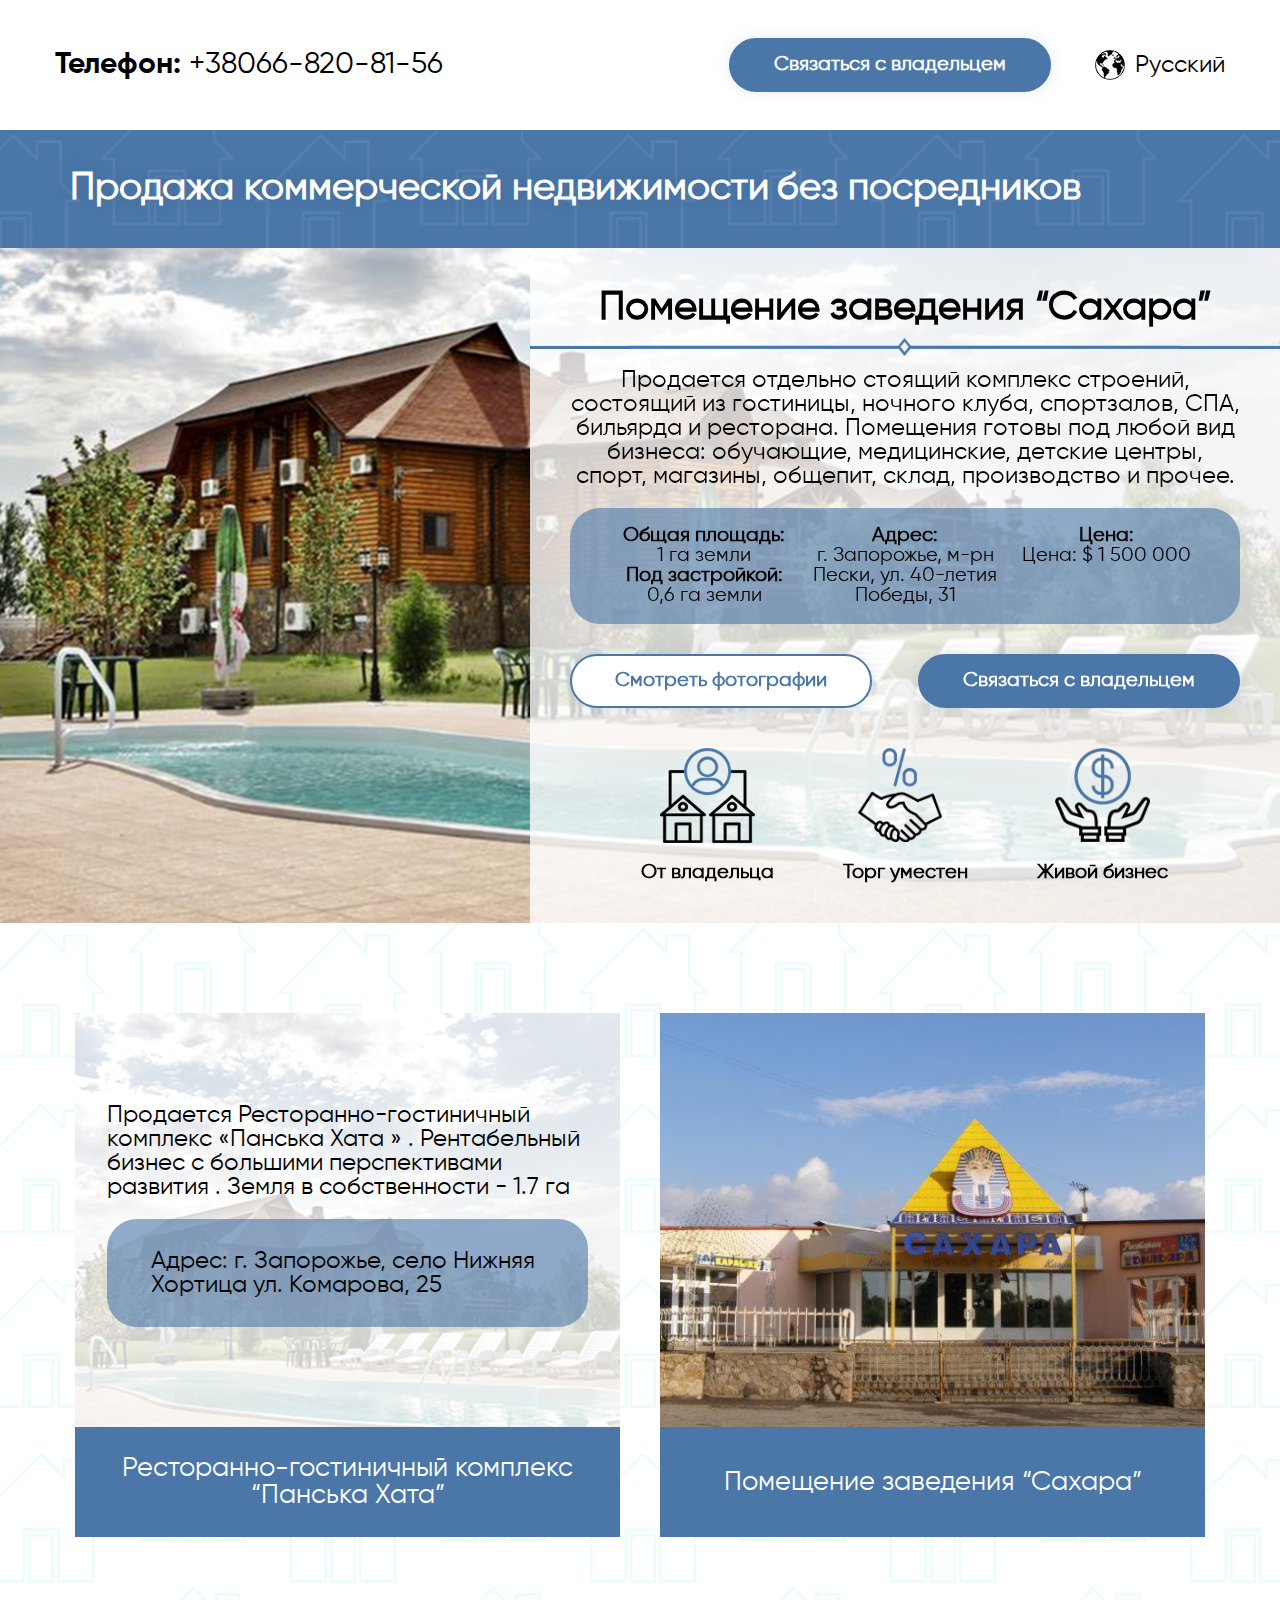
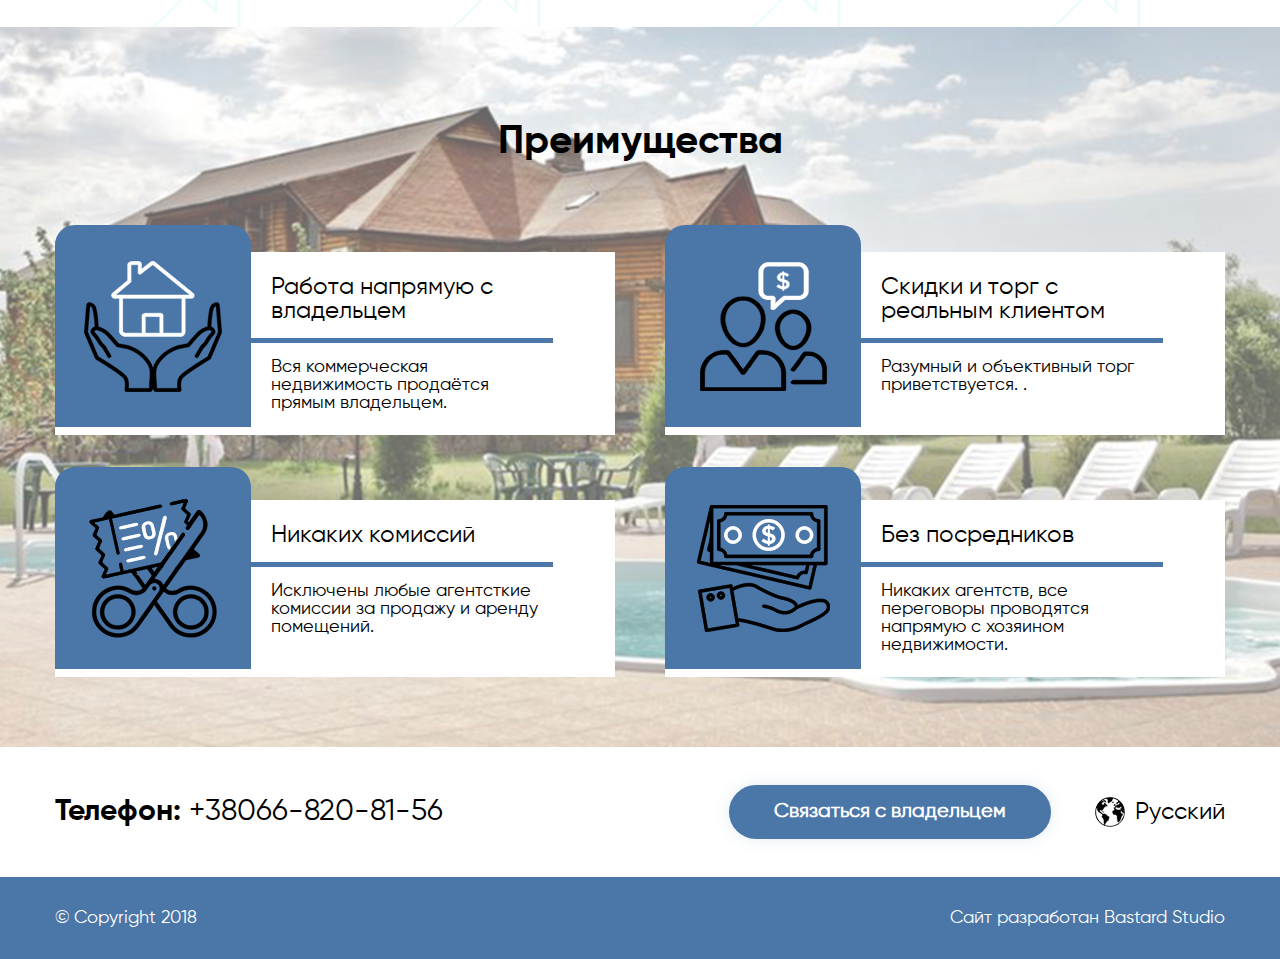
==== commit 358e0a68: "'25.04/1'" ====
--- a/app/english.html
+++ b/app/english.html
@@ -59,17 +59,18 @@
 <section class="blue"  id="top" style="background-image: url(img/pattern.png);">
     <div class="container">
         <div class="row">
+            <div class="change-block">
             <h1 class="intro">Продажа коммерческой недвижимости
 
             </h1>
             <div class="change-text">
                 <p class="height-string" style="opacity: 0">напрямую с владельцем </p>
-                <span class="active">напрямую с владельцем</span>
-                <span>никаких комиссий</span>
-                <span> без посредников</span>
-                <span> получая скидки и торг</span>
-            </div>
-
+                <span class="active">без посредников</span>
+                <span>без посредников</span>
+                <span> от собственника</span>
+                <span> без % комиссий</span>
+            </div>
+            </div>
         </div>
     </div>
 
--- a/app/css/main.min.css
+++ b/app/css/main.min.css
@@ -1 +1 @@
-@charset "UTF-8";@font-face{font-family:Gilroy;src:url(../fonts/Gilroy-Regular.ttf)}@font-face{font-family:"Gilroy - Extra Bold";src:url(../fonts/Gilroy-ExtraBold.ttf)}@font-face{font-family:Gilroy-Bold;src:url(../fonts/Gilroy-Bold.ttf)}body{color:#010101;font-size:18px;font-family:Gilroy;font-weight:400}h1{text-shadow:-3px -2px 22px rgba(21,23,23,.11);color:#fff;font-family:Gilroy;font-size:71px;font-weight:700;text-transform:uppercase}h2{color:#000;font-family:Gilroy-Bold;font-size:30px;font-weight:100;padding:25px 0;text-align:center}h2 a{color:#000;-webkit-transition:.3s;-o-transition:.3s;transition:.3s}h2 a span{font-family:Gilroy}h2 a:hover{color:#4a76a8}h3{color:#fff;font-family:"Gilroy - Extra Bold";font-size:146px;text-transform:uppercase;opacity:.1;margin:0;padding:0}h4{color:#fff;font-family:Gilroy;font-size:40px;font-weight:700;text-align:center}.button{-webkit-box-shadow:0 0 15px rgba(74,118,168,.15);box-shadow:0 0 15px rgba(74,118,168,.15);-webkit-border-radius:27px;border-radius:27px;background-color:#4a76a8;padding:0 43px;outline:0;-webkit-transition:.3s;-o-transition:.3s;transition:.3s;line-height:50px;display:inline-block;cursor:pointer;font-family:Gilroy;font-size:20px;font-weight:700;color:#fff;border:2px solid #4a76a8}.button:hover{background-color:#fff;color:#4a76a8}.button-red{background-color:#fff;border:2px solid #4a76a8;color:#4a76a8}.button-red:hover{background-color:#4a76a8;border:2px solid #4a76a8;color:#fff}@media (max-width:480px){h4{font-size:30px}}@media (max-width:690px){.button{padding:0 22px;line-height:40px}}.head{background-color:#fff;padding:0 20px;position:relative}.buttons-mobile{display:none}.mail-new{display:none}.head-info{padding:25px 0;display:-webkit-box;display:-webkit-flex;display:-ms-flexbox;display:flex;-webkit-box-pack:justify;-webkit-justify-content:space-between;-ms-flex-pack:justify;justify-content:space-between}.head-info .button-lang{display:-webkit-box;display:-webkit-flex;display:-ms-flexbox;display:flex;-webkit-box-align:center;-webkit-align-items:center;-ms-flex-align:center;align-items:center}.head-info .button-lang a{display:-webkit-box;display:-webkit-flex;display:-ms-flexbox;display:flex;-webkit-box-align:center;-webkit-align-items:center;-ms-flex-align:center;align-items:center;color:#000;font-family:Gilroy;font-size:24px;font-weight:500;-webkit-transition:.3s;-o-transition:.3s;transition:.3s;margin-left:44px}.head-info .button-lang a:hover{color:#4a76a8}.head-info .button-lang a:hover img{display:block;width:30px;height:30px;background-color:#4a76a8;-webkit-border-radius:50%;border-radius:50%}.head-info .button-lang a img{margin-right:10px;-webkit-transition:.3s;-o-transition:.3s;transition:.3s;display:block;width:30px;height:30px;-webkit-border-radius:50%;border-radius:50%}.tel-win{position:absolute;background-color:#fff;display:none;border:2px solid #4a76a8;bottom:-40px;-webkit-border-radius:10px;border-radius:10px;z-index:1000}.tel-win a{padding:20px;color:#000;font-family:Gilroy-Bold;display:block}.tel-win a:hover{color:#4a76a8}footer{padding:32px 20px;background-color:#4a76a8}footer .foo{display:-webkit-box;display:-webkit-flex;display:-ms-flexbox;display:flex;-webkit-box-pack:justify;-webkit-justify-content:space-between;-ms-flex-pack:justify;justify-content:space-between;-webkit-flex-wrap:wrap;-ms-flex-wrap:wrap;flex-wrap:wrap}footer .left{color:#fff;font-family:Gilroy;font-size:18px;font-weight:400}footer .right a{color:#fff;font-family:Gilroy;font-size:18px;font-weight:400;-webkit-transition:.3s;-o-transition:.3s;transition:.3s}footer .right a:hover{text-shadow:0 0 8px #000}@media (max-width:993px){.head-info h2{display:none}.head-info .button-lang{display:-webkit-box;display:-webkit-flex;display:-ms-flexbox;display:flex;-webkit-box-pack:justify;-webkit-justify-content:space-between;-ms-flex-pack:justify;justify-content:space-between}.head-info .button-lang .button{display:none}.head-info .button-lang .mail-new{width:54px;height:54px;-webkit-border-radius:50%;border-radius:50%;background-color:#4a76a8;display:-webkit-box;display:-webkit-flex;display:-ms-flexbox;display:flex;-webkit-box-align:center;-webkit-align-items:center;-ms-flex-align:center;align-items:center;-webkit-box-pack:center;-webkit-justify-content:center;-ms-flex-pack:center;justify-content:center;-webkit-transition:.3s;-o-transition:.3s;transition:.3s;border:2px solid #4a76a8;cursor:pointer;margin-right:20px}.head-info .button-lang .mail-new img[src="img/email1.png"]{width:60%}.head-info .button-lang .mail-new img[src="img/email.png"]{width:60%;display:none}.head-info .button-lang .mail-new:hover{background-color:#fff;border:2px solid #4a76a8}.head-info .button-lang .mail-new:hover img[src="img/email1.png"]{display:none;width:60%}.head-info .button-lang .mail-new:hover img[src="img/email.png"]{width:60%;display:block}.head-info .button-lang a{display:none}.head-info .button-lang .buttons-mobile{display:-webkit-box;display:-webkit-flex;display:-ms-flexbox;display:flex;-webkit-box-pack:justify;-webkit-justify-content:space-between;-ms-flex-pack:justify;justify-content:space-between}.head-info .button-lang .buttons-mobile .phone{width:54px;height:54px;-webkit-border-radius:50%;border-radius:50%;background-color:#4a76a8;display:-webkit-box;display:-webkit-flex;display:-ms-flexbox;display:flex;-webkit-box-align:center;-webkit-align-items:center;-ms-flex-align:center;align-items:center;-webkit-box-pack:center;-webkit-justify-content:center;-ms-flex-pack:center;justify-content:center;-webkit-transition:.3s;-o-transition:.3s;transition:.3s;border:2px solid #4a76a8;cursor:pointer}.head-info .button-lang .buttons-mobile .phone img[src="img/phone.png"]{width:70%}.head-info .button-lang .buttons-mobile .phone img[src="img/phone1.png"]{width:70%;display:none}.head-info .button-lang .buttons-mobile .phone:hover{background-color:#fff;border:2px solid #4a76a8}.head-info .button-lang .buttons-mobile .phone:hover img[src="img/phone.png"]{display:none;width:70%}.head-info .button-lang .buttons-mobile .phone:hover img[src="img/phone1.png"]{width:70%;display:block}.head-info .button-lang .buttons-mobile .language{width:54px;height:54px;-webkit-border-radius:50%;border-radius:50%;background-color:#4a76a8;display:-webkit-box;display:-webkit-flex;display:-ms-flexbox;display:flex;-webkit-box-align:center;-webkit-align-items:center;-ms-flex-align:center;align-items:center;-webkit-box-pack:center;-webkit-justify-content:center;-ms-flex-pack:center;justify-content:center;color:#fff;font-family:"Gilroy - Extra Bold";text-transform:uppercase;font-size:20px;margin-left:20px;border:2px solid #4a76a8;-webkit-transition:.3s;-o-transition:.3s;transition:.3s}.head-info .button-lang .buttons-mobile .language:hover{border:2px solid #4a76a8;background-color:#fff;color:#4a76a8}}.blue{padding:40px 0;background-color:#4a76a8;background-position:center;-webkit-background-size:cover;background-size:cover}@media (max-width:1200px){.blue{-webkit-background-size:inherit inherit;background-size:inherit}}@media (max-width:480px){.head{padding:0}.head-info{-webkit-box-pack:center;-webkit-justify-content:center;-ms-flex-pack:center;justify-content:center}footer{padding:20px 0;display:block;text-align:center}footer .foo{display:block;text-align:center}footer .foo .left{margin-bottom:10px}}.slider-wrapper{width:100%}.slider-wrapper .slider-for .slider-box{position:relative;-webkit-background-size:cover;background-size:cover;background-position:center}.info-block{padding:92px 100px;width:970px;margin-left:auto;position:relative;background-color:rgba(255,255,255,.8)}.info-block .titl-p{color:#000;font-family:Gilroy;font-size:40px;font-weight:700;text-align:center;margin-bottom:10px}.info-block .left-img{position:absolute;width:100%;left:0}.info-block .normal-p{padding-top:30px;color:#000;font-family:Gilroy;font-size:24px;font-weight:500;margin-bottom:20px;text-align:center}.info-block .blue-box{-webkit-border-radius:30px;border-radius:30px;background-color:rgba(74,118,168,.6);display:-webkit-box;display:-webkit-flex;display:-ms-flexbox;display:flex;-webkit-box-pack:justify;-webkit-justify-content:space-between;-ms-flex-pack:justify;justify-content:space-between;padding:18px 44px;margin-bottom:30px}.info-block .blue-box div{text-align:center;display:-webkit-box;display:-webkit-flex;display:-ms-flexbox;display:flex;-webkit-box-orient:vertical;-webkit-box-direction:normal;-webkit-flex-direction:column;-ms-flex-direction:column;flex-direction:column;color:#000;min-width:180px;font-family:Gilroy;font-size:20px;font-weight:400}.info-block .blue-box div p:nth-child(odd){font-weight:800}.info-block .buttom-box{margin:auto;width:650px;display:-webkit-box;display:-webkit-flex;display:-ms-flexbox;display:flex;-webkit-box-pack:justify;-webkit-justify-content:space-between;-ms-flex-pack:justify;justify-content:space-between;-webkit-box-align:center;-webkit-align-items:center;-ms-flex-align:center;align-items:center;margin-bottom:40px}.info-block .icon-box{width:535px;display:-webkit-box;display:-webkit-flex;display:-ms-flexbox;display:flex;-webkit-box-pack:justify;-webkit-justify-content:space-between;-ms-flex-pack:justify;justify-content:space-between;margin:auto}.info-block .icon-box div{display:-webkit-box;display:-webkit-flex;display:-ms-flexbox;display:flex;width:140px;-webkit-box-orient:vertical;-webkit-box-direction:normal;-webkit-flex-direction:column;-ms-flex-direction:column;flex-direction:column;-webkit-justify-content:space-around;-ms-flex-pack:distribute;justify-content:space-around;-webkit-box-align:center;-webkit-align-items:center;-ms-flex-align:center;align-items:center}.info-block .icon-box div img{width:95px;margin-bottom:20px}.info-block .icon-box div p{color:#000;font-family:Gilroy;font-size:20px;font-weight:700}.nn{padding-bottom:60px}@-webkit-keyframes opa{0%{opacity:1}100%{opacity:0}}@keyframes opa{0%{opacity:1}100%{opacity:0}}.slider-for__item img{width:100%}.slider-nav__item{height:150px}.slider-down{position:relative;padding:70px 0;background-color:#fff}.slider-down .slider-nav{width:1170px;margin:auto}.slider-down .slider-nav .slider-box{position:relative;margin:20px;cursor:pointer}.slider-down .slider-nav .slider-box .text-box .top{-webkit-background-size:cover;background-size:cover;position:relative;width:100%;height:100%;padding:54px 32px}.slider-down .slider-nav .slider-box .text-box .top:before{top:0;left:0;right:0;bottom:0;content:'';position:absolute;background-color:rgba(255,255,255,.8);opacity:0;-webkit-transition:.3s;-o-transition:.3s;transition:.3s}.slider-down .slider-nav .slider-box .text-box .top p{opacity:0;color:#000;font-family:Gilroy;font-size:24px;font-weight:400;margin-bottom:20px;position:relative;-webkit-transition:.3s;-o-transition:.3s;transition:.3s}.slider-down .slider-nav .slider-box .text-box .top .blue-box{-webkit-border-radius:30px;border-radius:30px;background-color:rgba(74,118,168,.6);display:-webkit-box;display:-webkit-flex;display:-ms-flexbox;display:flex;-webkit-box-pack:justify;-webkit-justify-content:space-between;-ms-flex-pack:justify;justify-content:space-between;padding:30px 44px;margin-bottom:10px;color:#000;font-family:Gilroy;font-size:24px;font-weight:400;position:relative;opacity:0;-webkit-transition:.3s;-o-transition:.3s;transition:.3s}.slider-down .slider-nav .slider-box .text-box .blue-down{min-height:110px;width:100%;background-color:#4a76a8;color:#fff;font-family:Gilroy;font-size:27px;font-weight:500;display:-webkit-box;display:-webkit-flex;display:-ms-flexbox;display:flex;-webkit-box-pack:center;-webkit-justify-content:center;-ms-flex-pack:center;justify-content:center;-webkit-box-align:center;-webkit-align-items:center;-ms-flex-align:center;align-items:center;padding:0 20px;text-align:center}@media (min-width:1200px){.slider-down .slider-nav .slider-box .text-box .top:hover:before{top:0;left:0;right:0;bottom:0;content:'';position:absolute;background-color:rgba(255,255,255,.8);opacity:1}.slider-down .slider-nav .slider-box .text-box .top:hover p{opacity:1;color:#000;font-family:Gilroy;font-size:24px;font-weight:400;margin-bottom:20px;position:relative}.slider-down .slider-nav .slider-box .text-box .top:hover .blue-box{-webkit-border-radius:30px;border-radius:30px;background-color:rgba(74,118,168,.6);display:-webkit-box;display:-webkit-flex;display:-ms-flexbox;display:flex;-webkit-box-pack:justify;-webkit-justify-content:space-between;-ms-flex-pack:justify;justify-content:space-between;padding:30px 44px;margin-bottom:10px;color:#000;font-family:Gilroy;font-size:24px;font-weight:400;position:relative;opacity:1}}.slider-down .slider-nav .slick-current .slider-box .top p{opacity:1}.slider-down .slider-nav .slick-current .slider-box .top .blue-box{opacity:1}.slider-down .slider-nav .slick-current .slider-box .top:before{opacity:1}.prev{background-image:url(../img/next.png);width:24px;height:43px;background-color:transparent;outline:0;border:none;position:absolute;left:-60px;top:50%;-webkit-transform:translateY(-50%);-ms-transform:translateY(-50%);transform:translateY(-50%)}.next{background-image:url(../img/prev.png);width:24px;height:43px;background-color:transparent;outline:0;border:none;position:absolute;right:-60px;top:50%;-webkit-transform:translateY(-50%);-ms-transform:translateY(-50%);transform:translateY(-50%)}.slick-dots li button:before{font-family:slick;font-size:14px;line-height:20px;position:absolute;top:0;left:0;width:20px;height:20px;content:'•';text-align:center;opacity:1;color:#000;-webkit-font-smoothing:antialiased;-moz-osx-font-smoothing:grayscale}.slick-dots li.slick-active button:before{opacity:1;color:#4a76a8;text-shadow:0 0 15px rgba(74,118,168,.15)}.slider-down .slider-nav .slider-box .text-box .newr{padding:90px 32px}@media (max-width:1400px){.info-block{padding:40px 40px;width:750px;margin-left:auto;position:relative;background-color:rgba(255,255,255,.8)}.info-block .buttom-box{width:inherit}}@media (max-width:1200px){.slider-down .slider-nav .slider-box .text-box .top{background-color:rgba(255,255,255,.8);width:100%;height:100%;padding:25px}.slider-down .slider-nav .slider-box .text-box .blue-down{height:120px;width:100%;font-size:24px}.slider-down .slider-nav .slider-box{position:relative;margin:5px}.slider-down .slider-nav .slider-box .text-box .top .blue-box{padding:25px;-webkit-border-radius:20px;border-radius:20px}.slider-down .slider-nav .slider-box .text-box .top p{font-family:Gilroy;font-size:22px}.slider-down .slider-nav{width:100%}.slider-down .slider-nav .slick-current .top{opacity:1}.slider-down .slider-nav{width:1000px;margin:auto}.slider-down .slider-nav .slider-box .text-box .newr{padding:58px 25px}}@media (max-width:1060px){.slider-down .slider-nav .slider-box .text-box .blue-down{height:120px;width:100%;font-size:24px}.slider-down .slider-nav .slider-box{position:relative;margin:5px}.slider-down .slider-nav .slider-box .text-box .top .blue-box{padding:25px;-webkit-border-radius:20px;border-radius:20px}.slider-down .slider-nav .slider-box .text-box .top p{font-family:Gilroy;font-size:22px}.slider-down .slider-nav{width:100%}.slider-down .slider-nav .slick-current .top{opacity:1}.slider-down .slider-nav{width:600px;margin:auto}.slider-down .slider-nav .slider-box .text-box .newr{padding:37px 25px}}@media (max-width:993px){.info-block{padding:40px 40px;margin-left:auto;position:relative;background-color:rgba(255,255,255,.8)}}@media (max-width:768px){.info-block .left-img{height:4px;background-color:#4a76a8}.info-block{padding:40px 40px;width:100%;margin-left:auto;position:relative;background-color:rgba(255,255,255,.8)}.info-block .buttom-box{width:inherit}.slider-down .slider-nav .slider-box .text-box .top{background-color:rgba(255,255,255,.8);width:100%;height:100%;padding:20px}.slider-down .slider-nav .slider-box .text-box .blue-down{height:80px;width:100%;font-size:20px}.slider-down .slider-nav .slider-box .text-box .top .blue-box{padding:15px;-webkit-border-radius:20px;border-radius:20px;font-size:20px}.slider-down .slider-nav .slider-box .text-box .top p{font-family:Gilroy;font-size:22px}.slider-down .slider-nav{width:480px}.info-block .blue-box{padding:15px;margin-bottom:30px;-webkit-box-orient:vertical;-webkit-box-direction:normal;-webkit-flex-direction:column;-ms-flex-direction:column;flex-direction:column}.info-block .blue-box div{margin-bottom:20px}.info-block .titl-p{font-size:35px}.info-block{padding:20px}}@media (max-width:590px){.slider-down{padding:40px 0}.info-block .icon-box{display:none}.info-block .buttom-box{-webkit-box-orient:vertical;-webkit-box-direction:normal;-webkit-flex-direction:column;-ms-flex-direction:column;flex-direction:column}.info-block .buttom-box .button-red{margin-bottom:20px}.slider-down .slider-nav .slider-box{position:relative;margin:15px}}@media (max-width:480px){.info-block .titl-p{font-size:25px}.info-block .normal-p{font-size:20px}.slider-down .slider-nav .slider-box .text-box .top{background-color:rgba(255,255,255,.8);width:100%;height:100%;padding:20px}.slider-down .slider-nav .slider-box .text-box .blue-down{height:80px;width:100%;font-size:20px}.slider-down .slider-nav .slider-box .text-box .top .blue-box{padding:15px;-webkit-border-radius:20px;border-radius:20px;font-size:20px;text-align:center}.slider-down .slider-nav .slider-box .text-box .top p{font-family:Gilroy;font-size:20px;text-align:center}.slider-down .slider-nav{width:100%}}.benefits{position:relative;padding:70px 0;-webkit-background-size:cover;background-size:cover;background-position:center;color:#fff;background-position:center;background-size:cover}.benefits h2{font-size:40px;position:relative}.benefits:before{position:absolute;content:'';top:0;left:0;right:0;bottom:0;background-color:rgba(255,255,255,.4)}.benefits .items-blue{position:relative;display:-webkit-box;display:-webkit-flex;display:-ms-flexbox;display:flex;-webkit-flex-wrap:wrap;-ms-flex-wrap:wrap;flex-wrap:wrap;-webkit-box-pack:justify;-webkit-justify-content:space-between;-ms-flex-pack:justify;justify-content:space-between}.benefits .items-blue .blue-box{margin-top:65px;max-width:560px;background-color:#fff;position:relative;padding:23px 62px 23px 196px}.benefits .items-blue .blue-box .blue{display:-webkit-box;display:-webkit-flex;display:-ms-flexbox;display:flex;-webkit-box-pack:center;-webkit-justify-content:center;-ms-flex-pack:center;justify-content:center;-webkit-box-align:center;-webkit-align-items:center;-ms-flex-align:center;align-items:center;width:196px;height:202px;-webkit-border-radius:20px 20px 0 0;border-radius:20px 20px 0 0;background-color:#4a76a8;position:absolute;bottom:8px;left:0}.benefits .items-blue .blue-box .f{color:#000;font-family:Gilroy;font-size:24px;font-weight:500;padding-bottom:15px;padding-left:20px}.benefits .items-blue .blue-box .l{height:5px;background-color:#4a76a8}.benefits .items-blue .blue-box .s{padding-top:15px;padding-left:20px;color:#000;font-family:Gilroy;font-size:18px;font-weight:400}@media (max-width:1200px){.benefits .items-blue .blue-box{margin-top:65px;max-width:469px;background-color:#fff;position:relative;padding:23px 27px 23px 196px}}@media (max-width:993px){.benefits{padding:40px 0}.benefits h2{padding:0}.benefits .items-blue{-webkit-justify-content:space-around;-ms-flex-pack:distribute;justify-content:space-around}.benefits .items-blue .blue-box{margin-top:65px;max-width:280px;background-color:#fff;position:relative;padding:0;text-align:center}.benefits .items-blue .blue-box .blue{text-align:center;top:-20px;position:relative;width:100%}.benefits .items-blue .blue-box .s{padding:15px}.benefits .items-blue .blue-box .f{padding:15px;padding-top:0}}@media (max-width:480px){.benefits h2{font-size:30px;position:relative}}.thank-you{position:fixed;top:0;left:0;width:100%;height:100vh;display:none;z-index:100}.thank-you .dark{width:100%;height:100vh;background-color:rgba(0,0,0,.8);display:-webkit-box;display:-webkit-flex;display:-ms-flexbox;display:flex;-webkit-box-pack:center;-webkit-justify-content:center;-ms-flex-pack:center;justify-content:center;-webkit-box-align:center;-webkit-align-items:center;-ms-flex-align:center;align-items:center;-webkit-animation:zoom1 .8s;animation:zoom1 .8s}.thank-you .thank-you-window{max-width:619px;background-color:#fff;padding:65px 50px;position:relative;-webkit-animation:zoom .5s;animation:zoom .5s;margin:0 20px;-webkit-border-radius:25px;border-radius:25px}.thank-you .thank-you-window .button-crest{position:absolute;top:25px;right:25px;width:22px;height:22px;cursor:pointer}.thank-you .thank-you-window .button-crest img{width:100%}.thank-you .thank-you-window p{background-color:#fff;padding:75px 61px;color:#000;font-family:Gilroy;font-size:30px;font-weight:500}.thank-you-form .thank-you-window{-webkit-border-radius:25px;border-radius:25px;padding:55px 65px;text-align:center}.thank-you-form .thank-you-window span{color:#000;font-family:Gilroy;font-size:30px;font-weight:700}.thank-you-form .thank-you-window h4{color:#2e2e2e;font-family:Gilroy;font-size:20px;font-weight:400;padding:10px 0}.thank-you-form .thank-you-window form{background-color:#fff;display:-webkit-box;display:-webkit-flex;display:-ms-flexbox;display:flex;-webkit-box-orient:vertical;-webkit-box-direction:normal;-webkit-flex-direction:column;-ms-flex-direction:column;flex-direction:column}.thank-you-form .thank-you-window form input{width:435px;height:57px;-webkit-border-radius:30px;border-radius:30px;border:1px solid #c6c6c6;background-color:#f8f7f7;padding:0 33px;outline:0;display:block;margin:auto}.thank-you-form .thank-you-window form button[type=submit]{width:228px;height:57px;-webkit-box-shadow:0 0 15px rgba(74,118,168,.15);box-shadow:0 0 15px rgba(74,118,168,.15);-webkit-border-radius:27px;border-radius:27px;background-color:#4a76a8;color:#fff;font-family:Gilroy;font-size:20px;font-weight:700;display:block;margin:auto;-webkit-transition:.3s;-o-transition:.3s;transition:.3s;border:2px solid #4a76a8;outline:0}.thank-you-form .thank-you-window form button[type=submit]:hover{border:2px solid #4a76a8;background-color:#fff;color:#4a76a8}.thank-you-form .thank-you-window form input[name=phone]{margin:12px auto}@-webkit-keyframes zoom{0%{-webkit-transform:scale(.4);transform:scale(.4)}100%{-webkit-transform:scale(1);transform:scale(1)}}@keyframes zoom{0%{-webkit-transform:scale(.4);transform:scale(.4)}100%{-webkit-transform:scale(1);transform:scale(1)}}@-webkit-keyframes zoom1{0%{background-color:transparent}100%{background-color:rgba(0,0,0,.8)}}@keyframes zoom1{0%{background-color:transparent}100%{background-color:rgba(0,0,0,.8)}}@media (max-width:768px){.thank-you .thank-you-window p{text-align:center;background-color:#fff;padding:40px 0}.thank-you .thank-you-window{padding:40px}}@media (max-width:580px){.thank-you-form .thank-you-window form input{width:100%}.thank-you-form .thank-you-window{-webkit-border-radius:25px;border-radius:25px;padding:55px 25px;text-align:center}}.dsr{height:100vh;display:-webkit-box;display:-webkit-flex;display:-ms-flexbox;display:flex;-webkit-box-orient:vertical;-webkit-box-direction:normal;-webkit-flex-direction:column;-ms-flex-direction:column;flex-direction:column;-webkit-box-pack:center;-webkit-justify-content:center;-ms-flex-pack:center;justify-content:center;-webkit-box-align:center;-webkit-align-items:center;-ms-flex-align:center;align-items:center}.popup-images{visibility:hidden;position:fixed;left:0;top:0;width:100%;height:100vh;background-color:rgba(0,0,0,.8)}.popup-images .slider-big{position:relative;width:80%}.popup-images .slider-big .crest{z-index:150;position:absolute;right:32px;top:32px;width:38px;height:38px;cursor:pointer}.popup-images .slider-big .crest img{width:100%}.popup-images .slider-big .sli{padding:10px}.popup-images .slider-big .sli img{width:100%}.popup-images .slider-small{width:80%}.popup-images .slider-small .sli{padding:10px;position:relative}.popup-images .slider-small .sli img{width:100%}.popup-images .slider-small .slick-current .sli:before{position:absolute;content:"";top:10px;left:10px;right:10px;bottom:10px;background-color:rgba(0,0,0,.5)}.pop-n{visibility:visible;-webkit-animation:opa .5s;animation:opa .5s}@keyframes opa{0%{opacity:0;-webkit-transform:scale(.5);transform:scale(.5)}100%{opacity:1;-webkit-transform:scale(1);transform:scale(1)}}.next1{background-image:url(../img/nx.png);width:24px;height:44px;position:absolute;background-color:transparent;border:none;right:-80px;top:50%;-webkit-transform:translateY(-50%);-ms-transform:translateY(-50%);transform:translateY(-50%);outline:0}.next1 img{width:100%}.prev1{background-image:url(../img/pr.png);width:22px;height:45px;position:absolute;background-color:transparent;border:none;left:-80px;top:50%;-webkit-transform:translateY(-50%);-ms-transform:translateY(-50%);transform:translateY(-50%);outline:0}.prev1 img{width:100%}@media (max-width:1400px){.popup-images .slider-big{position:relative;width:60%}.popup-images .slider-small{position:relative;width:60%}.popup-images .slider-big .crest{z-index:150;position:absolute;right:32px;top:32px;width:25px;height:25px}}@media (max-width:768px){.popup-images .slider-big{position:relative;width:90%}.popup-images .slider-small{position:relative;width:90%}.popup-images .slider-big .crest{z-index:150;position:absolute;right:25px;top:25px;width:25px;height:25px}}@media (max-width:500px){.popup-images .slider-big{position:relative;width:100%}.popup-images .slider-small{position:relative;width:100%}.popup-images .slider-big .crest{z-index:150;position:absolute;right:32px;top:32px;width:25px;height:25px}}footer{padding:32px 20px;background-color:#4a76a8}footer .foo{display:-webkit-box;display:-webkit-flex;display:-ms-flexbox;display:flex;-webkit-box-pack:justify;-webkit-justify-content:space-between;-ms-flex-pack:justify;justify-content:space-between;-webkit-flex-wrap:wrap;-ms-flex-wrap:wrap;flex-wrap:wrap}footer .left{color:#fff;font-family:Gilroy;font-size:18px;font-weight:400}footer .right a{color:#fff;font-family:Gilroy;font-size:18px;font-weight:400;-webkit-transition:.3s;-o-transition:.3s;transition:.3s}footer .right a:hover{text-shadow:0 0 8px #000}h1.intro{color:#fff;font-family:Gilroy;font-size:40px;font-weight:700;text-align:center;text-transform:initial}.change-text{color:#fff;font-family:Gilroy;font-size:40px;font-weight:700;text-align:center;text-transform:initial;margin:auto;position:relative;text-align:center;width:100%}.change-text:before{content:'';background:#fff;position:absolute;right:-20px;bottom:-1px;height:41px;width:20px;display:none}.change-text span{position:absolute;top:0;left:0;right:0;margin:auto;text-align:center;line-height:1;opacity:0;clip:rect(0,0,1000px,0);-webkit-transition:all 1s ease-in-out;-o-transition:all 1s ease-in-out;transition:all 1s ease-in-out}.change-text span.active{-webkit-transition:all 4s ease-in-out;-o-transition:all 4s ease-in-out;transition:all 4s ease-in-out;opacity:1;clip:rect(0,1000px,1000px,0)}+@charset "UTF-8";@font-face{font-family:Gilroy;src:url(../fonts/Gilroy-Regular.ttf)}@font-face{font-family:"Gilroy - Extra Bold";src:url(../fonts/Gilroy-ExtraBold.ttf)}@font-face{font-family:Gilroy-Bold;src:url(../fonts/Gilroy-Bold.ttf)}body{color:#010101;font-size:18px;font-family:Gilroy;font-weight:400}h1{text-shadow:-3px -2px 22px rgba(21,23,23,.11);color:#fff;font-family:Gilroy;font-size:71px;font-weight:700;text-transform:uppercase}h2{color:#000;font-family:Gilroy-Bold;font-size:30px;font-weight:100;padding:25px 0;text-align:center}h2 a{color:#000;-webkit-transition:.3s;-o-transition:.3s;transition:.3s}h2 a span{font-family:Gilroy}h2 a:hover{color:#4a76a8}h3{color:#fff;font-family:"Gilroy - Extra Bold";font-size:146px;text-transform:uppercase;opacity:.1;margin:0;padding:0}h4{color:#fff;font-family:Gilroy;font-size:40px;font-weight:700;text-align:center}.button{-webkit-box-shadow:0 0 15px rgba(74,118,168,.15);box-shadow:0 0 15px rgba(74,118,168,.15);-webkit-border-radius:27px;border-radius:27px;background-color:#4a76a8;padding:0 43px;outline:0;-webkit-transition:.3s;-o-transition:.3s;transition:.3s;line-height:50px;display:inline-block;cursor:pointer;font-family:Gilroy;font-size:20px;font-weight:700;color:#fff;border:2px solid #4a76a8}.button:hover{background-color:#fff;color:#4a76a8}.button-red{background-color:#fff;border:2px solid #4a76a8;color:#4a76a8}.button-red:hover{background-color:#4a76a8;border:2px solid #4a76a8;color:#fff}@media (max-width:480px){h4{font-size:30px}}@media (max-width:690px){.button{padding:0 22px;line-height:40px}}.head{background-color:#fff;padding:0 20px;position:relative}.buttons-mobile{display:none}.mail-new{display:none}.head-info{padding:25px 0;display:-webkit-box;display:-webkit-flex;display:-ms-flexbox;display:flex;-webkit-box-pack:justify;-webkit-justify-content:space-between;-ms-flex-pack:justify;justify-content:space-between}.head-info .button-lang{display:-webkit-box;display:-webkit-flex;display:-ms-flexbox;display:flex;-webkit-box-align:center;-webkit-align-items:center;-ms-flex-align:center;align-items:center}.head-info .button-lang a{display:-webkit-box;display:-webkit-flex;display:-ms-flexbox;display:flex;-webkit-box-align:center;-webkit-align-items:center;-ms-flex-align:center;align-items:center;color:#000;font-family:Gilroy;font-size:24px;font-weight:500;-webkit-transition:.3s;-o-transition:.3s;transition:.3s;margin-left:44px}.head-info .button-lang a:hover{color:#4a76a8}.head-info .button-lang a:hover img{display:block;width:30px;height:30px;background-color:#4a76a8;-webkit-border-radius:50%;border-radius:50%}.head-info .button-lang a img{margin-right:10px;-webkit-transition:.3s;-o-transition:.3s;transition:.3s;display:block;width:30px;height:30px;-webkit-border-radius:50%;border-radius:50%}.tel-win{position:absolute;background-color:#fff;display:none;border:2px solid #4a76a8;bottom:-40px;-webkit-border-radius:10px;border-radius:10px;z-index:1000}.tel-win a{padding:20px;color:#000;font-family:Gilroy-Bold;display:block}.tel-win a:hover{color:#4a76a8}footer{padding:32px 20px;background-color:#4a76a8}footer .foo{display:-webkit-box;display:-webkit-flex;display:-ms-flexbox;display:flex;-webkit-box-pack:justify;-webkit-justify-content:space-between;-ms-flex-pack:justify;justify-content:space-between;-webkit-flex-wrap:wrap;-ms-flex-wrap:wrap;flex-wrap:wrap}footer .left{color:#fff;font-family:Gilroy;font-size:18px;font-weight:400}footer .right a{color:#fff;font-family:Gilroy;font-size:18px;font-weight:400;-webkit-transition:.3s;-o-transition:.3s;transition:.3s}footer .right a:hover{text-shadow:0 0 8px #000}@media (max-width:993px){.head-info h2{display:none}.head-info .button-lang{display:-webkit-box;display:-webkit-flex;display:-ms-flexbox;display:flex;-webkit-box-pack:justify;-webkit-justify-content:space-between;-ms-flex-pack:justify;justify-content:space-between}.head-info .button-lang .button{display:none}.head-info .button-lang .mail-new{width:54px;height:54px;-webkit-border-radius:50%;border-radius:50%;background-color:#4a76a8;display:-webkit-box;display:-webkit-flex;display:-ms-flexbox;display:flex;-webkit-box-align:center;-webkit-align-items:center;-ms-flex-align:center;align-items:center;-webkit-box-pack:center;-webkit-justify-content:center;-ms-flex-pack:center;justify-content:center;-webkit-transition:.3s;-o-transition:.3s;transition:.3s;border:2px solid #4a76a8;cursor:pointer;margin-right:20px}.head-info .button-lang .mail-new img[src="img/email1.png"]{width:60%}.head-info .button-lang .mail-new img[src="img/email.png"]{width:60%;display:none}.head-info .button-lang .mail-new:hover{background-color:#fff;border:2px solid #4a76a8}.head-info .button-lang .mail-new:hover img[src="img/email1.png"]{display:none;width:60%}.head-info .button-lang .mail-new:hover img[src="img/email.png"]{width:60%;display:block}.head-info .button-lang a{display:none}.head-info .button-lang .buttons-mobile{display:-webkit-box;display:-webkit-flex;display:-ms-flexbox;display:flex;-webkit-box-pack:justify;-webkit-justify-content:space-between;-ms-flex-pack:justify;justify-content:space-between}.head-info .button-lang .buttons-mobile .phone{width:54px;height:54px;-webkit-border-radius:50%;border-radius:50%;background-color:#4a76a8;display:-webkit-box;display:-webkit-flex;display:-ms-flexbox;display:flex;-webkit-box-align:center;-webkit-align-items:center;-ms-flex-align:center;align-items:center;-webkit-box-pack:center;-webkit-justify-content:center;-ms-flex-pack:center;justify-content:center;-webkit-transition:.3s;-o-transition:.3s;transition:.3s;border:2px solid #4a76a8;cursor:pointer}.head-info .button-lang .buttons-mobile .phone img[src="img/phone.png"]{width:70%}.head-info .button-lang .buttons-mobile .phone img[src="img/phone1.png"]{width:70%;display:none}.head-info .button-lang .buttons-mobile .phone:hover{background-color:#fff;border:2px solid #4a76a8}.head-info .button-lang .buttons-mobile .phone:hover img[src="img/phone.png"]{display:none;width:70%}.head-info .button-lang .buttons-mobile .phone:hover img[src="img/phone1.png"]{width:70%;display:block}.head-info .button-lang .buttons-mobile .language{width:54px;height:54px;-webkit-border-radius:50%;border-radius:50%;background-color:#4a76a8;display:-webkit-box;display:-webkit-flex;display:-ms-flexbox;display:flex;-webkit-box-align:center;-webkit-align-items:center;-ms-flex-align:center;align-items:center;-webkit-box-pack:center;-webkit-justify-content:center;-ms-flex-pack:center;justify-content:center;color:#fff;font-family:"Gilroy - Extra Bold";text-transform:uppercase;font-size:20px;margin-left:20px;border:2px solid #4a76a8;-webkit-transition:.3s;-o-transition:.3s;transition:.3s}.head-info .button-lang .buttons-mobile .language:hover{border:2px solid #4a76a8;background-color:#fff;color:#4a76a8}}.blue{padding:40px 0;background-color:#4a76a8;background-position:center;-webkit-background-size:cover;background-size:cover}@media (max-width:1200px){.blue{-webkit-background-size:inherit inherit;background-size:inherit}}@media (max-width:480px){.head{padding:0}.head-info{-webkit-box-pack:center;-webkit-justify-content:center;-ms-flex-pack:center;justify-content:center}footer{padding:20px 0;display:block;text-align:center}footer .foo{display:block;text-align:center}footer .foo .left{margin-bottom:10px}}.slider-wrapper{width:100%}.slider-wrapper .slider-for .slider-box{position:relative;-webkit-background-size:cover;background-size:cover;background-position:center}.info-block{padding:92px 100px;width:970px;margin-left:auto;position:relative;background-color:rgba(255,255,255,.8)}.info-block .titl-p{color:#000;font-family:Gilroy;font-size:40px;font-weight:700;text-align:center;margin-bottom:10px}.info-block .left-img{position:absolute;width:100%;left:0}.info-block .normal-p{padding-top:30px;color:#000;font-family:Gilroy;font-size:24px;font-weight:500;margin-bottom:20px;text-align:center}.info-block .blue-box{-webkit-border-radius:30px;border-radius:30px;background-color:rgba(74,118,168,.6);display:-webkit-box;display:-webkit-flex;display:-ms-flexbox;display:flex;-webkit-box-pack:justify;-webkit-justify-content:space-between;-ms-flex-pack:justify;justify-content:space-between;padding:18px 44px;margin-bottom:30px}.info-block .blue-box div{text-align:center;display:-webkit-box;display:-webkit-flex;display:-ms-flexbox;display:flex;-webkit-box-orient:vertical;-webkit-box-direction:normal;-webkit-flex-direction:column;-ms-flex-direction:column;flex-direction:column;color:#000;min-width:180px;font-family:Gilroy;font-size:20px;font-weight:400}.info-block .blue-box div p:nth-child(odd){font-weight:800}.info-block .buttom-box{margin:auto;width:650px;display:-webkit-box;display:-webkit-flex;display:-ms-flexbox;display:flex;-webkit-box-pack:justify;-webkit-justify-content:space-between;-ms-flex-pack:justify;justify-content:space-between;-webkit-box-align:center;-webkit-align-items:center;-ms-flex-align:center;align-items:center;margin-bottom:40px}.info-block .icon-box{width:535px;display:-webkit-box;display:-webkit-flex;display:-ms-flexbox;display:flex;-webkit-box-pack:justify;-webkit-justify-content:space-between;-ms-flex-pack:justify;justify-content:space-between;margin:auto}.info-block .icon-box div{display:-webkit-box;display:-webkit-flex;display:-ms-flexbox;display:flex;width:140px;-webkit-box-orient:vertical;-webkit-box-direction:normal;-webkit-flex-direction:column;-ms-flex-direction:column;flex-direction:column;-webkit-justify-content:space-around;-ms-flex-pack:distribute;justify-content:space-around;-webkit-box-align:center;-webkit-align-items:center;-ms-flex-align:center;align-items:center}.info-block .icon-box div img{width:95px;margin-bottom:20px}.info-block .icon-box div p{color:#000;font-family:Gilroy;font-size:20px;font-weight:700}.nn{padding-bottom:60px}@-webkit-keyframes opa{0%{opacity:1}100%{opacity:0}}@keyframes opa{0%{opacity:1}100%{opacity:0}}.slider-for__item img{width:100%}.slider-nav__item{height:150px}.slider-down{position:relative;padding:70px 0;background-color:#fff}.slider-down .slider-nav{width:1170px;margin:auto}.slider-down .slider-nav .slider-box{position:relative;margin:20px;cursor:pointer}.slider-down .slider-nav .slider-box .text-box .top{-webkit-background-size:cover;background-size:cover;position:relative;width:100%;height:100%;padding:54px 32px}.slider-down .slider-nav .slider-box .text-box .top:before{top:0;left:0;right:0;bottom:0;content:'';position:absolute;background-color:rgba(255,255,255,.8);opacity:0;-webkit-transition:.3s;-o-transition:.3s;transition:.3s}.slider-down .slider-nav .slider-box .text-box .top p{opacity:0;color:#000;font-family:Gilroy;font-size:24px;font-weight:400;margin-bottom:20px;position:relative;-webkit-transition:.3s;-o-transition:.3s;transition:.3s}.slider-down .slider-nav .slider-box .text-box .top .blue-box{-webkit-border-radius:30px;border-radius:30px;background-color:rgba(74,118,168,.6);display:-webkit-box;display:-webkit-flex;display:-ms-flexbox;display:flex;-webkit-box-pack:justify;-webkit-justify-content:space-between;-ms-flex-pack:justify;justify-content:space-between;padding:30px 44px;margin-bottom:10px;color:#000;font-family:Gilroy;font-size:24px;font-weight:400;position:relative;opacity:0;-webkit-transition:.3s;-o-transition:.3s;transition:.3s}.slider-down .slider-nav .slider-box .text-box .blue-down{min-height:110px;width:100%;background-color:#4a76a8;color:#fff;font-family:Gilroy;font-size:27px;font-weight:500;display:-webkit-box;display:-webkit-flex;display:-ms-flexbox;display:flex;-webkit-box-pack:center;-webkit-justify-content:center;-ms-flex-pack:center;justify-content:center;-webkit-box-align:center;-webkit-align-items:center;-ms-flex-align:center;align-items:center;padding:0 20px;text-align:center}@media (min-width:1200px){.slider-down .slider-nav .slider-box .text-box .top:hover:before{top:0;left:0;right:0;bottom:0;content:'';position:absolute;background-color:rgba(255,255,255,.8);opacity:1}.slider-down .slider-nav .slider-box .text-box .top:hover p{opacity:1;color:#000;font-family:Gilroy;font-size:24px;font-weight:400;margin-bottom:20px;position:relative}.slider-down .slider-nav .slider-box .text-box .top:hover .blue-box{-webkit-border-radius:30px;border-radius:30px;background-color:rgba(74,118,168,.6);display:-webkit-box;display:-webkit-flex;display:-ms-flexbox;display:flex;-webkit-box-pack:justify;-webkit-justify-content:space-between;-ms-flex-pack:justify;justify-content:space-between;padding:30px 44px;margin-bottom:10px;color:#000;font-family:Gilroy;font-size:24px;font-weight:400;position:relative;opacity:1}}.slider-down .slider-nav .slick-current .slider-box .top p{opacity:1}.slider-down .slider-nav .slick-current .slider-box .top .blue-box{opacity:1}.slider-down .slider-nav .slick-current .slider-box .top:before{opacity:1}.prev{background-image:url(../img/next.png);width:24px;height:43px;background-color:transparent;outline:0;border:none;position:absolute;left:-60px;top:50%;-webkit-transform:translateY(-50%);-ms-transform:translateY(-50%);transform:translateY(-50%)}.next{background-image:url(../img/prev.png);width:24px;height:43px;background-color:transparent;outline:0;border:none;position:absolute;right:-60px;top:50%;-webkit-transform:translateY(-50%);-ms-transform:translateY(-50%);transform:translateY(-50%)}.slick-dots li button:before{font-family:slick;font-size:14px;line-height:20px;position:absolute;top:0;left:0;width:20px;height:20px;content:'•';text-align:center;opacity:1;color:#000;-webkit-font-smoothing:antialiased;-moz-osx-font-smoothing:grayscale}.slick-dots li.slick-active button:before{opacity:1;color:#4a76a8;text-shadow:0 0 15px rgba(74,118,168,.15)}.slider-down .slider-nav .slider-box .text-box .newr{padding:90px 32px}@media (max-width:1400px){.info-block{padding:40px 40px;width:750px;margin-left:auto;position:relative;background-color:rgba(255,255,255,.8)}.info-block .buttom-box{width:inherit}}@media (max-width:1200px){.slider-down .slider-nav .slider-box .text-box .top{background-color:rgba(255,255,255,.8);width:100%;height:100%;padding:25px}.slider-down .slider-nav .slider-box .text-box .blue-down{height:120px;width:100%;font-size:24px}.slider-down .slider-nav .slider-box{position:relative;margin:5px}.slider-down .slider-nav .slider-box .text-box .top .blue-box{padding:25px;-webkit-border-radius:20px;border-radius:20px}.slider-down .slider-nav .slider-box .text-box .top p{font-family:Gilroy;font-size:22px}.slider-down .slider-nav{width:100%}.slider-down .slider-nav .slick-current .top{opacity:1}.slider-down .slider-nav{width:1000px;margin:auto}.slider-down .slider-nav .slider-box .text-box .newr{padding:58px 25px}}@media (max-width:1060px){.slider-down .slider-nav .slider-box .text-box .blue-down{height:120px;width:100%;font-size:24px}.slider-down .slider-nav .slider-box{position:relative;margin:5px}.slider-down .slider-nav .slider-box .text-box .top .blue-box{padding:25px;-webkit-border-radius:20px;border-radius:20px}.slider-down .slider-nav .slider-box .text-box .top p{font-family:Gilroy;font-size:22px}.slider-down .slider-nav{width:100%}.slider-down .slider-nav .slick-current .top{opacity:1}.slider-down .slider-nav{width:600px;margin:auto}.slider-down .slider-nav .slider-box .text-box .newr{padding:37px 25px}}@media (max-width:993px){.info-block{padding:40px 40px;margin-left:auto;position:relative;background-color:rgba(255,255,255,.8)}}@media (max-width:768px){.info-block .left-img{height:4px;background-color:#4a76a8}.info-block{padding:40px 40px;width:100%;margin-left:auto;position:relative;background-color:rgba(255,255,255,.8)}.info-block .buttom-box{width:inherit}.slider-down .slider-nav .slider-box .text-box .top{background-color:rgba(255,255,255,.8);width:100%;height:100%;padding:20px}.slider-down .slider-nav .slider-box .text-box .blue-down{height:80px;width:100%;font-size:20px}.slider-down .slider-nav .slider-box .text-box .top .blue-box{padding:15px;-webkit-border-radius:20px;border-radius:20px;font-size:20px}.slider-down .slider-nav .slider-box .text-box .top p{font-family:Gilroy;font-size:22px}.slider-down .slider-nav{width:480px}.info-block .blue-box{padding:15px;margin-bottom:30px;-webkit-box-orient:vertical;-webkit-box-direction:normal;-webkit-flex-direction:column;-ms-flex-direction:column;flex-direction:column}.info-block .blue-box div{margin-bottom:20px}.info-block .titl-p{font-size:35px}.info-block{padding:20px}}@media (max-width:590px){.slider-down{padding:40px 0}.info-block .icon-box{display:none}.info-block .buttom-box{-webkit-box-orient:vertical;-webkit-box-direction:normal;-webkit-flex-direction:column;-ms-flex-direction:column;flex-direction:column}.info-block .buttom-box .button-red{margin-bottom:20px}.slider-down .slider-nav .slider-box{position:relative;margin:15px}}@media (max-width:480px){.info-block .titl-p{font-size:25px}.info-block .normal-p{font-size:20px}.slider-down .slider-nav .slider-box .text-box .top{background-color:rgba(255,255,255,.8);width:100%;height:100%;padding:20px}.slider-down .slider-nav .slider-box .text-box .blue-down{height:80px;width:100%;font-size:20px}.slider-down .slider-nav .slider-box .text-box .top .blue-box{padding:15px;-webkit-border-radius:20px;border-radius:20px;font-size:20px;text-align:center}.slider-down .slider-nav .slider-box .text-box .top p{font-family:Gilroy;font-size:20px;text-align:center}.slider-down .slider-nav{width:100%}}.benefits{position:relative;padding:70px 0;-webkit-background-size:cover;background-size:cover;background-position:center;color:#fff;background-position:center;background-size:cover}.benefits h2{font-size:40px;position:relative}.benefits:before{position:absolute;content:'';top:0;left:0;right:0;bottom:0;background-color:rgba(255,255,255,.4)}.benefits .items-blue{position:relative;display:-webkit-box;display:-webkit-flex;display:-ms-flexbox;display:flex;-webkit-flex-wrap:wrap;-ms-flex-wrap:wrap;flex-wrap:wrap;-webkit-box-pack:justify;-webkit-justify-content:space-between;-ms-flex-pack:justify;justify-content:space-between}.benefits .items-blue .blue-box{margin-top:65px;max-width:560px;background-color:#fff;position:relative;padding:23px 62px 23px 196px}.benefits .items-blue .blue-box .blue{display:-webkit-box;display:-webkit-flex;display:-ms-flexbox;display:flex;-webkit-box-pack:center;-webkit-justify-content:center;-ms-flex-pack:center;justify-content:center;-webkit-box-align:center;-webkit-align-items:center;-ms-flex-align:center;align-items:center;width:196px;height:202px;-webkit-border-radius:20px 20px 0 0;border-radius:20px 20px 0 0;background-color:#4a76a8;position:absolute;bottom:8px;left:0}.benefits .items-blue .blue-box .f{color:#000;font-family:Gilroy;font-size:24px;font-weight:500;padding-bottom:15px;padding-left:20px}.benefits .items-blue .blue-box .l{height:5px;background-color:#4a76a8}.benefits .items-blue .blue-box .s{padding-top:15px;padding-left:20px;color:#000;font-family:Gilroy;font-size:18px;font-weight:400}@media (max-width:1200px){.benefits .items-blue .blue-box{margin-top:65px;max-width:469px;background-color:#fff;position:relative;padding:23px 27px 23px 196px}}@media (max-width:993px){.benefits{padding:40px 0}.benefits h2{padding:0}.benefits .items-blue{-webkit-justify-content:space-around;-ms-flex-pack:distribute;justify-content:space-around}.benefits .items-blue .blue-box{margin-top:65px;max-width:280px;background-color:#fff;position:relative;padding:0;text-align:center}.benefits .items-blue .blue-box .blue{text-align:center;top:-20px;position:relative;width:100%}.benefits .items-blue .blue-box .s{padding:15px}.benefits .items-blue .blue-box .f{padding:15px;padding-top:0}}@media (max-width:480px){.benefits h2{font-size:30px;position:relative}}.thank-you{position:fixed;top:0;left:0;width:100%;height:100vh;display:none;z-index:100}.thank-you .dark{width:100%;height:100vh;background-color:rgba(0,0,0,.8);display:-webkit-box;display:-webkit-flex;display:-ms-flexbox;display:flex;-webkit-box-pack:center;-webkit-justify-content:center;-ms-flex-pack:center;justify-content:center;-webkit-box-align:center;-webkit-align-items:center;-ms-flex-align:center;align-items:center;-webkit-animation:zoom1 .8s;animation:zoom1 .8s}.thank-you .thank-you-window{max-width:619px;background-color:#fff;padding:65px 50px;position:relative;-webkit-animation:zoom .5s;animation:zoom .5s;margin:0 20px;-webkit-border-radius:25px;border-radius:25px}.thank-you .thank-you-window .button-crest{position:absolute;top:25px;right:25px;width:22px;height:22px;cursor:pointer}.thank-you .thank-you-window .button-crest img{width:100%}.thank-you .thank-you-window p{background-color:#fff;padding:75px 61px;color:#000;font-family:Gilroy;font-size:30px;font-weight:500}.thank-you-form .thank-you-window{-webkit-border-radius:25px;border-radius:25px;padding:55px 65px;text-align:center}.thank-you-form .thank-you-window span{color:#000;font-family:Gilroy;font-size:30px;font-weight:700}.thank-you-form .thank-you-window h4{color:#2e2e2e;font-family:Gilroy;font-size:20px;font-weight:400;padding:10px 0}.thank-you-form .thank-you-window form{background-color:#fff;display:-webkit-box;display:-webkit-flex;display:-ms-flexbox;display:flex;-webkit-box-orient:vertical;-webkit-box-direction:normal;-webkit-flex-direction:column;-ms-flex-direction:column;flex-direction:column}.thank-you-form .thank-you-window form input{width:435px;height:57px;-webkit-border-radius:30px;border-radius:30px;border:1px solid #c6c6c6;background-color:#f8f7f7;padding:0 33px;outline:0;display:block;margin:auto}.thank-you-form .thank-you-window form button[type=submit]{width:228px;height:57px;-webkit-box-shadow:0 0 15px rgba(74,118,168,.15);box-shadow:0 0 15px rgba(74,118,168,.15);-webkit-border-radius:27px;border-radius:27px;background-color:#4a76a8;color:#fff;font-family:Gilroy;font-size:20px;font-weight:700;display:block;margin:auto;-webkit-transition:.3s;-o-transition:.3s;transition:.3s;border:2px solid #4a76a8;outline:0}.thank-you-form .thank-you-window form button[type=submit]:hover{border:2px solid #4a76a8;background-color:#fff;color:#4a76a8}.thank-you-form .thank-you-window form input[name=phone]{margin:12px auto}@-webkit-keyframes zoom{0%{-webkit-transform:scale(.4);transform:scale(.4)}100%{-webkit-transform:scale(1);transform:scale(1)}}@keyframes zoom{0%{-webkit-transform:scale(.4);transform:scale(.4)}100%{-webkit-transform:scale(1);transform:scale(1)}}@-webkit-keyframes zoom1{0%{background-color:transparent}100%{background-color:rgba(0,0,0,.8)}}@keyframes zoom1{0%{background-color:transparent}100%{background-color:rgba(0,0,0,.8)}}@media (max-width:768px){.thank-you .thank-you-window p{text-align:center;background-color:#fff;padding:40px 0}.thank-you .thank-you-window{padding:40px}}@media (max-width:580px){.thank-you-form .thank-you-window form input{width:100%}.thank-you-form .thank-you-window{-webkit-border-radius:25px;border-radius:25px;padding:55px 25px;text-align:center}}.dsr{height:100vh;display:-webkit-box;display:-webkit-flex;display:-ms-flexbox;display:flex;-webkit-box-orient:vertical;-webkit-box-direction:normal;-webkit-flex-direction:column;-ms-flex-direction:column;flex-direction:column;-webkit-box-pack:center;-webkit-justify-content:center;-ms-flex-pack:center;justify-content:center;-webkit-box-align:center;-webkit-align-items:center;-ms-flex-align:center;align-items:center}.popup-images{visibility:hidden;position:fixed;left:0;top:0;width:100%;height:100vh;background-color:rgba(0,0,0,.8)}.popup-images .slider-big{position:relative;width:80%}.popup-images .slider-big .crest{z-index:150;position:absolute;right:32px;top:32px;width:38px;height:38px;cursor:pointer}.popup-images .slider-big .crest img{width:100%}.popup-images .slider-big .sli{padding:10px}.popup-images .slider-big .sli img{width:100%}.popup-images .slider-small{width:80%}.popup-images .slider-small .sli{padding:10px;position:relative}.popup-images .slider-small .sli img{width:100%}.popup-images .slider-small .slick-current .sli:before{position:absolute;content:"";top:10px;left:10px;right:10px;bottom:10px;background-color:rgba(0,0,0,.5)}.pop-n{visibility:visible;-webkit-animation:opa .5s;animation:opa .5s}@keyframes opa{0%{opacity:0;-webkit-transform:scale(.5);transform:scale(.5)}100%{opacity:1;-webkit-transform:scale(1);transform:scale(1)}}.next1{background-image:url(../img/nx.png);width:24px;height:44px;position:absolute;background-color:transparent;border:none;right:-80px;top:50%;-webkit-transform:translateY(-50%);-ms-transform:translateY(-50%);transform:translateY(-50%);outline:0}.next1 img{width:100%}.prev1{background-image:url(../img/pr.png);width:22px;height:45px;position:absolute;background-color:transparent;border:none;left:-80px;top:50%;-webkit-transform:translateY(-50%);-ms-transform:translateY(-50%);transform:translateY(-50%);outline:0}.prev1 img{width:100%}@media (max-width:1400px){.popup-images .slider-big{position:relative;width:60%}.popup-images .slider-small{position:relative;width:60%}.popup-images .slider-big .crest{z-index:150;position:absolute;right:32px;top:32px;width:25px;height:25px}}@media (max-width:768px){.popup-images .slider-big{position:relative;width:90%}.popup-images .slider-small{position:relative;width:90%}.popup-images .slider-big .crest{z-index:150;position:absolute;right:25px;top:25px;width:25px;height:25px}}@media (max-width:500px){.popup-images .slider-big{position:relative;width:100%}.popup-images .slider-small{position:relative;width:100%}.popup-images .slider-big .crest{z-index:150;position:absolute;right:32px;top:32px;width:25px;height:25px}}footer{padding:32px 20px;background-color:#4a76a8}footer .foo{display:-webkit-box;display:-webkit-flex;display:-ms-flexbox;display:flex;-webkit-box-pack:justify;-webkit-justify-content:space-between;-ms-flex-pack:justify;justify-content:space-between;-webkit-flex-wrap:wrap;-ms-flex-wrap:wrap;flex-wrap:wrap}footer .left{color:#fff;font-family:Gilroy;font-size:18px;font-weight:400}footer .right a{color:#fff;font-family:Gilroy;font-size:18px;font-weight:400;-webkit-transition:.3s;-o-transition:.3s;transition:.3s}footer .right a:hover{text-shadow:0 0 8px #000}.change-block{display:-webkit-box;display:-webkit-flex;display:-ms-flexbox;display:flex;-webkit-box-pack:center;-webkit-justify-content:center;-ms-flex-pack:center;justify-content:center;-webkit-flex-wrap:wrap;-ms-flex-wrap:wrap;flex-wrap:wrap}h1.intro{color:#fff;font-family:Gilroy;font-size:38px;font-weight:700;text-align:center;text-transform:initial}.change-text{color:#fff;font-family:Gilroy;font-size:38px;font-weight:700;position:relative;margin-left:8px}.change-text span{position:absolute;top:0;left:0;right:0;margin:auto;line-height:1;opacity:0;clip:rect(0,0,1000px,0);-webkit-transition:all 1s ease-in-out;-o-transition:all 1s ease-in-out;transition:all 1s ease-in-out}.change-text span.active{-webkit-transition:all 4s ease-in-out;-o-transition:all 4s ease-in-out;transition:all 4s ease-in-out;opacity:1;clip:rect(0,1000px,1000px,0)}@media (max-width:1200px){.change-block{display:-webkit-box;display:-webkit-flex;display:-ms-flexbox;display:flex;-webkit-box-pack:center;-webkit-justify-content:center;-ms-flex-pack:center;justify-content:center;-webkit-flex-wrap:wrap;-ms-flex-wrap:wrap;flex-wrap:wrap}.change-text span{display:-webkit-box;display:-webkit-flex;display:-ms-flexbox;display:flex;-webkit-box-pack:center;-webkit-justify-content:center;-ms-flex-pack:center;justify-content:center}}@media (max-width:480px){h1.intro{font-size:30px}.change-text span{font-size:30px}.blue{padding-bottom:0}}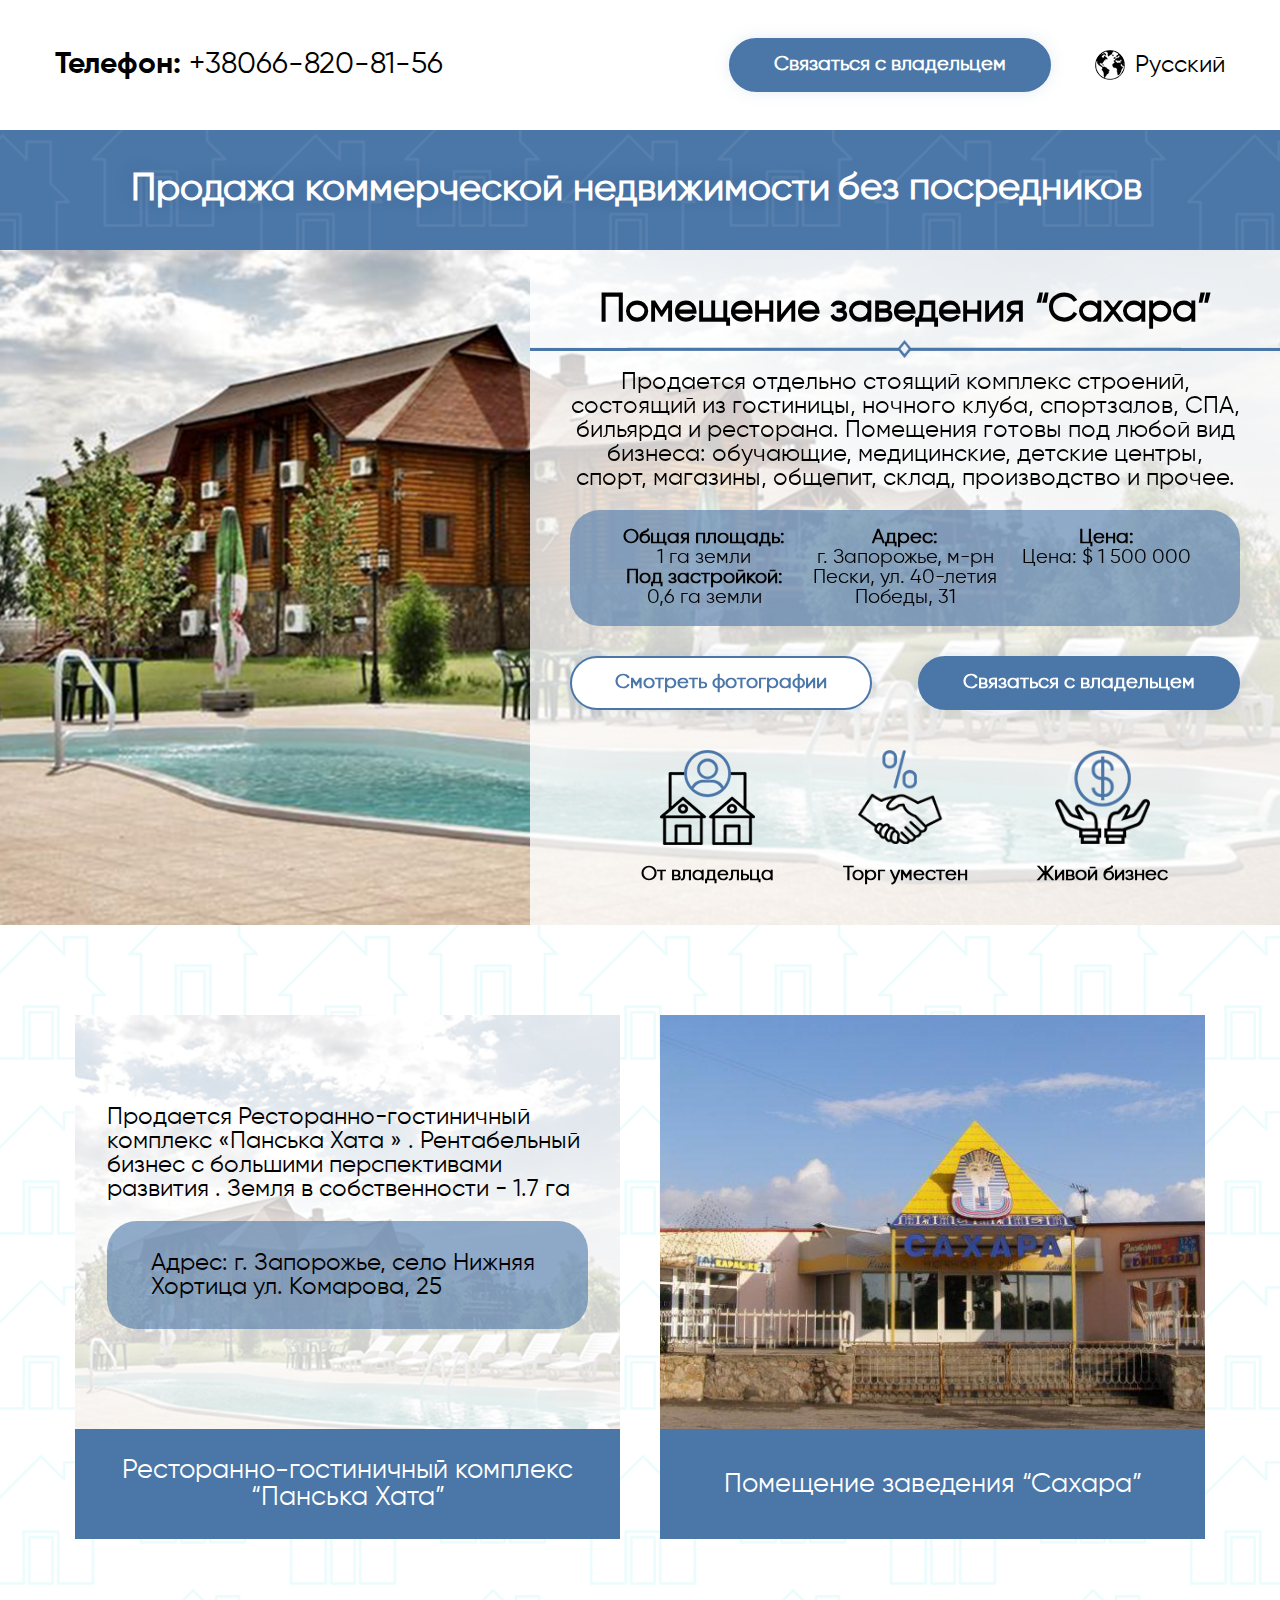
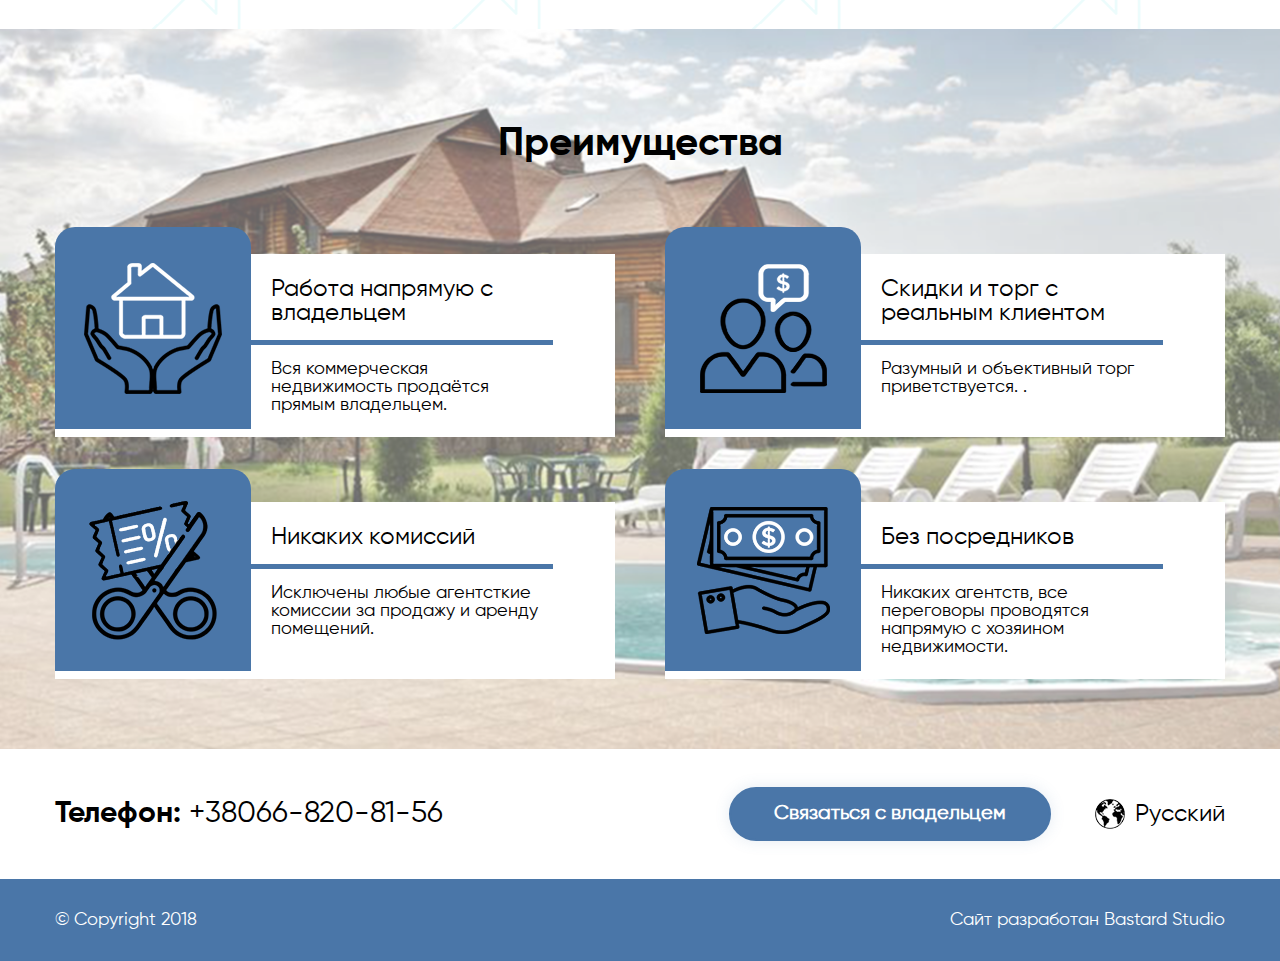
==== commit 17098501: "'25.04/2'" ====
--- a/app/english.html
+++ b/app/english.html
@@ -64,7 +64,7 @@
 
             </h1>
             <div class="change-text">
-                <p class="height-string" style="opacity: 0">напрямую с владельцем </p>
+                <p class="height-string" style="opacity: 0; height: 40px;">напрямую с владельцем </p>
                 <span class="active">без посредников</span>
                 <span>без посредников</span>
                 <span> от собственника</span>
--- a/app/css/main.min.css
+++ b/app/css/main.min.css
@@ -1 +1 @@
-@charset "UTF-8";@font-face{font-family:Gilroy;src:url(../fonts/Gilroy-Regular.ttf)}@font-face{font-family:"Gilroy - Extra Bold";src:url(../fonts/Gilroy-ExtraBold.ttf)}@font-face{font-family:Gilroy-Bold;src:url(../fonts/Gilroy-Bold.ttf)}body{color:#010101;font-size:18px;font-family:Gilroy;font-weight:400}h1{text-shadow:-3px -2px 22px rgba(21,23,23,.11);color:#fff;font-family:Gilroy;font-size:71px;font-weight:700;text-transform:uppercase}h2{color:#000;font-family:Gilroy-Bold;font-size:30px;font-weight:100;padding:25px 0;text-align:center}h2 a{color:#000;-webkit-transition:.3s;-o-transition:.3s;transition:.3s}h2 a span{font-family:Gilroy}h2 a:hover{color:#4a76a8}h3{color:#fff;font-family:"Gilroy - Extra Bold";font-size:146px;text-transform:uppercase;opacity:.1;margin:0;padding:0}h4{color:#fff;font-family:Gilroy;font-size:40px;font-weight:700;text-align:center}.button{-webkit-box-shadow:0 0 15px rgba(74,118,168,.15);box-shadow:0 0 15px rgba(74,118,168,.15);-webkit-border-radius:27px;border-radius:27px;background-color:#4a76a8;padding:0 43px;outline:0;-webkit-transition:.3s;-o-transition:.3s;transition:.3s;line-height:50px;display:inline-block;cursor:pointer;font-family:Gilroy;font-size:20px;font-weight:700;color:#fff;border:2px solid #4a76a8}.button:hover{background-color:#fff;color:#4a76a8}.button-red{background-color:#fff;border:2px solid #4a76a8;color:#4a76a8}.button-red:hover{background-color:#4a76a8;border:2px solid #4a76a8;color:#fff}@media (max-width:480px){h4{font-size:30px}}@media (max-width:690px){.button{padding:0 22px;line-height:40px}}.head{background-color:#fff;padding:0 20px;position:relative}.buttons-mobile{display:none}.mail-new{display:none}.head-info{padding:25px 0;display:-webkit-box;display:-webkit-flex;display:-ms-flexbox;display:flex;-webkit-box-pack:justify;-webkit-justify-content:space-between;-ms-flex-pack:justify;justify-content:space-between}.head-info .button-lang{display:-webkit-box;display:-webkit-flex;display:-ms-flexbox;display:flex;-webkit-box-align:center;-webkit-align-items:center;-ms-flex-align:center;align-items:center}.head-info .button-lang a{display:-webkit-box;display:-webkit-flex;display:-ms-flexbox;display:flex;-webkit-box-align:center;-webkit-align-items:center;-ms-flex-align:center;align-items:center;color:#000;font-family:Gilroy;font-size:24px;font-weight:500;-webkit-transition:.3s;-o-transition:.3s;transition:.3s;margin-left:44px}.head-info .button-lang a:hover{color:#4a76a8}.head-info .button-lang a:hover img{display:block;width:30px;height:30px;background-color:#4a76a8;-webkit-border-radius:50%;border-radius:50%}.head-info .button-lang a img{margin-right:10px;-webkit-transition:.3s;-o-transition:.3s;transition:.3s;display:block;width:30px;height:30px;-webkit-border-radius:50%;border-radius:50%}.tel-win{position:absolute;background-color:#fff;display:none;border:2px solid #4a76a8;bottom:-40px;-webkit-border-radius:10px;border-radius:10px;z-index:1000}.tel-win a{padding:20px;color:#000;font-family:Gilroy-Bold;display:block}.tel-win a:hover{color:#4a76a8}footer{padding:32px 20px;background-color:#4a76a8}footer .foo{display:-webkit-box;display:-webkit-flex;display:-ms-flexbox;display:flex;-webkit-box-pack:justify;-webkit-justify-content:space-between;-ms-flex-pack:justify;justify-content:space-between;-webkit-flex-wrap:wrap;-ms-flex-wrap:wrap;flex-wrap:wrap}footer .left{color:#fff;font-family:Gilroy;font-size:18px;font-weight:400}footer .right a{color:#fff;font-family:Gilroy;font-size:18px;font-weight:400;-webkit-transition:.3s;-o-transition:.3s;transition:.3s}footer .right a:hover{text-shadow:0 0 8px #000}@media (max-width:993px){.head-info h2{display:none}.head-info .button-lang{display:-webkit-box;display:-webkit-flex;display:-ms-flexbox;display:flex;-webkit-box-pack:justify;-webkit-justify-content:space-between;-ms-flex-pack:justify;justify-content:space-between}.head-info .button-lang .button{display:none}.head-info .button-lang .mail-new{width:54px;height:54px;-webkit-border-radius:50%;border-radius:50%;background-color:#4a76a8;display:-webkit-box;display:-webkit-flex;display:-ms-flexbox;display:flex;-webkit-box-align:center;-webkit-align-items:center;-ms-flex-align:center;align-items:center;-webkit-box-pack:center;-webkit-justify-content:center;-ms-flex-pack:center;justify-content:center;-webkit-transition:.3s;-o-transition:.3s;transition:.3s;border:2px solid #4a76a8;cursor:pointer;margin-right:20px}.head-info .button-lang .mail-new img[src="img/email1.png"]{width:60%}.head-info .button-lang .mail-new img[src="img/email.png"]{width:60%;display:none}.head-info .button-lang .mail-new:hover{background-color:#fff;border:2px solid #4a76a8}.head-info .button-lang .mail-new:hover img[src="img/email1.png"]{display:none;width:60%}.head-info .button-lang .mail-new:hover img[src="img/email.png"]{width:60%;display:block}.head-info .button-lang a{display:none}.head-info .button-lang .buttons-mobile{display:-webkit-box;display:-webkit-flex;display:-ms-flexbox;display:flex;-webkit-box-pack:justify;-webkit-justify-content:space-between;-ms-flex-pack:justify;justify-content:space-between}.head-info .button-lang .buttons-mobile .phone{width:54px;height:54px;-webkit-border-radius:50%;border-radius:50%;background-color:#4a76a8;display:-webkit-box;display:-webkit-flex;display:-ms-flexbox;display:flex;-webkit-box-align:center;-webkit-align-items:center;-ms-flex-align:center;align-items:center;-webkit-box-pack:center;-webkit-justify-content:center;-ms-flex-pack:center;justify-content:center;-webkit-transition:.3s;-o-transition:.3s;transition:.3s;border:2px solid #4a76a8;cursor:pointer}.head-info .button-lang .buttons-mobile .phone img[src="img/phone.png"]{width:70%}.head-info .button-lang .buttons-mobile .phone img[src="img/phone1.png"]{width:70%;display:none}.head-info .button-lang .buttons-mobile .phone:hover{background-color:#fff;border:2px solid #4a76a8}.head-info .button-lang .buttons-mobile .phone:hover img[src="img/phone.png"]{display:none;width:70%}.head-info .button-lang .buttons-mobile .phone:hover img[src="img/phone1.png"]{width:70%;display:block}.head-info .button-lang .buttons-mobile .language{width:54px;height:54px;-webkit-border-radius:50%;border-radius:50%;background-color:#4a76a8;display:-webkit-box;display:-webkit-flex;display:-ms-flexbox;display:flex;-webkit-box-align:center;-webkit-align-items:center;-ms-flex-align:center;align-items:center;-webkit-box-pack:center;-webkit-justify-content:center;-ms-flex-pack:center;justify-content:center;color:#fff;font-family:"Gilroy - Extra Bold";text-transform:uppercase;font-size:20px;margin-left:20px;border:2px solid #4a76a8;-webkit-transition:.3s;-o-transition:.3s;transition:.3s}.head-info .button-lang .buttons-mobile .language:hover{border:2px solid #4a76a8;background-color:#fff;color:#4a76a8}}.blue{padding:40px 0;background-color:#4a76a8;background-position:center;-webkit-background-size:cover;background-size:cover}@media (max-width:1200px){.blue{-webkit-background-size:inherit inherit;background-size:inherit}}@media (max-width:480px){.head{padding:0}.head-info{-webkit-box-pack:center;-webkit-justify-content:center;-ms-flex-pack:center;justify-content:center}footer{padding:20px 0;display:block;text-align:center}footer .foo{display:block;text-align:center}footer .foo .left{margin-bottom:10px}}.slider-wrapper{width:100%}.slider-wrapper .slider-for .slider-box{position:relative;-webkit-background-size:cover;background-size:cover;background-position:center}.info-block{padding:92px 100px;width:970px;margin-left:auto;position:relative;background-color:rgba(255,255,255,.8)}.info-block .titl-p{color:#000;font-family:Gilroy;font-size:40px;font-weight:700;text-align:center;margin-bottom:10px}.info-block .left-img{position:absolute;width:100%;left:0}.info-block .normal-p{padding-top:30px;color:#000;font-family:Gilroy;font-size:24px;font-weight:500;margin-bottom:20px;text-align:center}.info-block .blue-box{-webkit-border-radius:30px;border-radius:30px;background-color:rgba(74,118,168,.6);display:-webkit-box;display:-webkit-flex;display:-ms-flexbox;display:flex;-webkit-box-pack:justify;-webkit-justify-content:space-between;-ms-flex-pack:justify;justify-content:space-between;padding:18px 44px;margin-bottom:30px}.info-block .blue-box div{text-align:center;display:-webkit-box;display:-webkit-flex;display:-ms-flexbox;display:flex;-webkit-box-orient:vertical;-webkit-box-direction:normal;-webkit-flex-direction:column;-ms-flex-direction:column;flex-direction:column;color:#000;min-width:180px;font-family:Gilroy;font-size:20px;font-weight:400}.info-block .blue-box div p:nth-child(odd){font-weight:800}.info-block .buttom-box{margin:auto;width:650px;display:-webkit-box;display:-webkit-flex;display:-ms-flexbox;display:flex;-webkit-box-pack:justify;-webkit-justify-content:space-between;-ms-flex-pack:justify;justify-content:space-between;-webkit-box-align:center;-webkit-align-items:center;-ms-flex-align:center;align-items:center;margin-bottom:40px}.info-block .icon-box{width:535px;display:-webkit-box;display:-webkit-flex;display:-ms-flexbox;display:flex;-webkit-box-pack:justify;-webkit-justify-content:space-between;-ms-flex-pack:justify;justify-content:space-between;margin:auto}.info-block .icon-box div{display:-webkit-box;display:-webkit-flex;display:-ms-flexbox;display:flex;width:140px;-webkit-box-orient:vertical;-webkit-box-direction:normal;-webkit-flex-direction:column;-ms-flex-direction:column;flex-direction:column;-webkit-justify-content:space-around;-ms-flex-pack:distribute;justify-content:space-around;-webkit-box-align:center;-webkit-align-items:center;-ms-flex-align:center;align-items:center}.info-block .icon-box div img{width:95px;margin-bottom:20px}.info-block .icon-box div p{color:#000;font-family:Gilroy;font-size:20px;font-weight:700}.nn{padding-bottom:60px}@-webkit-keyframes opa{0%{opacity:1}100%{opacity:0}}@keyframes opa{0%{opacity:1}100%{opacity:0}}.slider-for__item img{width:100%}.slider-nav__item{height:150px}.slider-down{position:relative;padding:70px 0;background-color:#fff}.slider-down .slider-nav{width:1170px;margin:auto}.slider-down .slider-nav .slider-box{position:relative;margin:20px;cursor:pointer}.slider-down .slider-nav .slider-box .text-box .top{-webkit-background-size:cover;background-size:cover;position:relative;width:100%;height:100%;padding:54px 32px}.slider-down .slider-nav .slider-box .text-box .top:before{top:0;left:0;right:0;bottom:0;content:'';position:absolute;background-color:rgba(255,255,255,.8);opacity:0;-webkit-transition:.3s;-o-transition:.3s;transition:.3s}.slider-down .slider-nav .slider-box .text-box .top p{opacity:0;color:#000;font-family:Gilroy;font-size:24px;font-weight:400;margin-bottom:20px;position:relative;-webkit-transition:.3s;-o-transition:.3s;transition:.3s}.slider-down .slider-nav .slider-box .text-box .top .blue-box{-webkit-border-radius:30px;border-radius:30px;background-color:rgba(74,118,168,.6);display:-webkit-box;display:-webkit-flex;display:-ms-flexbox;display:flex;-webkit-box-pack:justify;-webkit-justify-content:space-between;-ms-flex-pack:justify;justify-content:space-between;padding:30px 44px;margin-bottom:10px;color:#000;font-family:Gilroy;font-size:24px;font-weight:400;position:relative;opacity:0;-webkit-transition:.3s;-o-transition:.3s;transition:.3s}.slider-down .slider-nav .slider-box .text-box .blue-down{min-height:110px;width:100%;background-color:#4a76a8;color:#fff;font-family:Gilroy;font-size:27px;font-weight:500;display:-webkit-box;display:-webkit-flex;display:-ms-flexbox;display:flex;-webkit-box-pack:center;-webkit-justify-content:center;-ms-flex-pack:center;justify-content:center;-webkit-box-align:center;-webkit-align-items:center;-ms-flex-align:center;align-items:center;padding:0 20px;text-align:center}@media (min-width:1200px){.slider-down .slider-nav .slider-box .text-box .top:hover:before{top:0;left:0;right:0;bottom:0;content:'';position:absolute;background-color:rgba(255,255,255,.8);opacity:1}.slider-down .slider-nav .slider-box .text-box .top:hover p{opacity:1;color:#000;font-family:Gilroy;font-size:24px;font-weight:400;margin-bottom:20px;position:relative}.slider-down .slider-nav .slider-box .text-box .top:hover .blue-box{-webkit-border-radius:30px;border-radius:30px;background-color:rgba(74,118,168,.6);display:-webkit-box;display:-webkit-flex;display:-ms-flexbox;display:flex;-webkit-box-pack:justify;-webkit-justify-content:space-between;-ms-flex-pack:justify;justify-content:space-between;padding:30px 44px;margin-bottom:10px;color:#000;font-family:Gilroy;font-size:24px;font-weight:400;position:relative;opacity:1}}.slider-down .slider-nav .slick-current .slider-box .top p{opacity:1}.slider-down .slider-nav .slick-current .slider-box .top .blue-box{opacity:1}.slider-down .slider-nav .slick-current .slider-box .top:before{opacity:1}.prev{background-image:url(../img/next.png);width:24px;height:43px;background-color:transparent;outline:0;border:none;position:absolute;left:-60px;top:50%;-webkit-transform:translateY(-50%);-ms-transform:translateY(-50%);transform:translateY(-50%)}.next{background-image:url(../img/prev.png);width:24px;height:43px;background-color:transparent;outline:0;border:none;position:absolute;right:-60px;top:50%;-webkit-transform:translateY(-50%);-ms-transform:translateY(-50%);transform:translateY(-50%)}.slick-dots li button:before{font-family:slick;font-size:14px;line-height:20px;position:absolute;top:0;left:0;width:20px;height:20px;content:'•';text-align:center;opacity:1;color:#000;-webkit-font-smoothing:antialiased;-moz-osx-font-smoothing:grayscale}.slick-dots li.slick-active button:before{opacity:1;color:#4a76a8;text-shadow:0 0 15px rgba(74,118,168,.15)}.slider-down .slider-nav .slider-box .text-box .newr{padding:90px 32px}@media (max-width:1400px){.info-block{padding:40px 40px;width:750px;margin-left:auto;position:relative;background-color:rgba(255,255,255,.8)}.info-block .buttom-box{width:inherit}}@media (max-width:1200px){.slider-down .slider-nav .slider-box .text-box .top{background-color:rgba(255,255,255,.8);width:100%;height:100%;padding:25px}.slider-down .slider-nav .slider-box .text-box .blue-down{height:120px;width:100%;font-size:24px}.slider-down .slider-nav .slider-box{position:relative;margin:5px}.slider-down .slider-nav .slider-box .text-box .top .blue-box{padding:25px;-webkit-border-radius:20px;border-radius:20px}.slider-down .slider-nav .slider-box .text-box .top p{font-family:Gilroy;font-size:22px}.slider-down .slider-nav{width:100%}.slider-down .slider-nav .slick-current .top{opacity:1}.slider-down .slider-nav{width:1000px;margin:auto}.slider-down .slider-nav .slider-box .text-box .newr{padding:58px 25px}}@media (max-width:1060px){.slider-down .slider-nav .slider-box .text-box .blue-down{height:120px;width:100%;font-size:24px}.slider-down .slider-nav .slider-box{position:relative;margin:5px}.slider-down .slider-nav .slider-box .text-box .top .blue-box{padding:25px;-webkit-border-radius:20px;border-radius:20px}.slider-down .slider-nav .slider-box .text-box .top p{font-family:Gilroy;font-size:22px}.slider-down .slider-nav{width:100%}.slider-down .slider-nav .slick-current .top{opacity:1}.slider-down .slider-nav{width:600px;margin:auto}.slider-down .slider-nav .slider-box .text-box .newr{padding:37px 25px}}@media (max-width:993px){.info-block{padding:40px 40px;margin-left:auto;position:relative;background-color:rgba(255,255,255,.8)}}@media (max-width:768px){.info-block .left-img{height:4px;background-color:#4a76a8}.info-block{padding:40px 40px;width:100%;margin-left:auto;position:relative;background-color:rgba(255,255,255,.8)}.info-block .buttom-box{width:inherit}.slider-down .slider-nav .slider-box .text-box .top{background-color:rgba(255,255,255,.8);width:100%;height:100%;padding:20px}.slider-down .slider-nav .slider-box .text-box .blue-down{height:80px;width:100%;font-size:20px}.slider-down .slider-nav .slider-box .text-box .top .blue-box{padding:15px;-webkit-border-radius:20px;border-radius:20px;font-size:20px}.slider-down .slider-nav .slider-box .text-box .top p{font-family:Gilroy;font-size:22px}.slider-down .slider-nav{width:480px}.info-block .blue-box{padding:15px;margin-bottom:30px;-webkit-box-orient:vertical;-webkit-box-direction:normal;-webkit-flex-direction:column;-ms-flex-direction:column;flex-direction:column}.info-block .blue-box div{margin-bottom:20px}.info-block .titl-p{font-size:35px}.info-block{padding:20px}}@media (max-width:590px){.slider-down{padding:40px 0}.info-block .icon-box{display:none}.info-block .buttom-box{-webkit-box-orient:vertical;-webkit-box-direction:normal;-webkit-flex-direction:column;-ms-flex-direction:column;flex-direction:column}.info-block .buttom-box .button-red{margin-bottom:20px}.slider-down .slider-nav .slider-box{position:relative;margin:15px}}@media (max-width:480px){.info-block .titl-p{font-size:25px}.info-block .normal-p{font-size:20px}.slider-down .slider-nav .slider-box .text-box .top{background-color:rgba(255,255,255,.8);width:100%;height:100%;padding:20px}.slider-down .slider-nav .slider-box .text-box .blue-down{height:80px;width:100%;font-size:20px}.slider-down .slider-nav .slider-box .text-box .top .blue-box{padding:15px;-webkit-border-radius:20px;border-radius:20px;font-size:20px;text-align:center}.slider-down .slider-nav .slider-box .text-box .top p{font-family:Gilroy;font-size:20px;text-align:center}.slider-down .slider-nav{width:100%}}.benefits{position:relative;padding:70px 0;-webkit-background-size:cover;background-size:cover;background-position:center;color:#fff;background-position:center;background-size:cover}.benefits h2{font-size:40px;position:relative}.benefits:before{position:absolute;content:'';top:0;left:0;right:0;bottom:0;background-color:rgba(255,255,255,.4)}.benefits .items-blue{position:relative;display:-webkit-box;display:-webkit-flex;display:-ms-flexbox;display:flex;-webkit-flex-wrap:wrap;-ms-flex-wrap:wrap;flex-wrap:wrap;-webkit-box-pack:justify;-webkit-justify-content:space-between;-ms-flex-pack:justify;justify-content:space-between}.benefits .items-blue .blue-box{margin-top:65px;max-width:560px;background-color:#fff;position:relative;padding:23px 62px 23px 196px}.benefits .items-blue .blue-box .blue{display:-webkit-box;display:-webkit-flex;display:-ms-flexbox;display:flex;-webkit-box-pack:center;-webkit-justify-content:center;-ms-flex-pack:center;justify-content:center;-webkit-box-align:center;-webkit-align-items:center;-ms-flex-align:center;align-items:center;width:196px;height:202px;-webkit-border-radius:20px 20px 0 0;border-radius:20px 20px 0 0;background-color:#4a76a8;position:absolute;bottom:8px;left:0}.benefits .items-blue .blue-box .f{color:#000;font-family:Gilroy;font-size:24px;font-weight:500;padding-bottom:15px;padding-left:20px}.benefits .items-blue .blue-box .l{height:5px;background-color:#4a76a8}.benefits .items-blue .blue-box .s{padding-top:15px;padding-left:20px;color:#000;font-family:Gilroy;font-size:18px;font-weight:400}@media (max-width:1200px){.benefits .items-blue .blue-box{margin-top:65px;max-width:469px;background-color:#fff;position:relative;padding:23px 27px 23px 196px}}@media (max-width:993px){.benefits{padding:40px 0}.benefits h2{padding:0}.benefits .items-blue{-webkit-justify-content:space-around;-ms-flex-pack:distribute;justify-content:space-around}.benefits .items-blue .blue-box{margin-top:65px;max-width:280px;background-color:#fff;position:relative;padding:0;text-align:center}.benefits .items-blue .blue-box .blue{text-align:center;top:-20px;position:relative;width:100%}.benefits .items-blue .blue-box .s{padding:15px}.benefits .items-blue .blue-box .f{padding:15px;padding-top:0}}@media (max-width:480px){.benefits h2{font-size:30px;position:relative}}.thank-you{position:fixed;top:0;left:0;width:100%;height:100vh;display:none;z-index:100}.thank-you .dark{width:100%;height:100vh;background-color:rgba(0,0,0,.8);display:-webkit-box;display:-webkit-flex;display:-ms-flexbox;display:flex;-webkit-box-pack:center;-webkit-justify-content:center;-ms-flex-pack:center;justify-content:center;-webkit-box-align:center;-webkit-align-items:center;-ms-flex-align:center;align-items:center;-webkit-animation:zoom1 .8s;animation:zoom1 .8s}.thank-you .thank-you-window{max-width:619px;background-color:#fff;padding:65px 50px;position:relative;-webkit-animation:zoom .5s;animation:zoom .5s;margin:0 20px;-webkit-border-radius:25px;border-radius:25px}.thank-you .thank-you-window .button-crest{position:absolute;top:25px;right:25px;width:22px;height:22px;cursor:pointer}.thank-you .thank-you-window .button-crest img{width:100%}.thank-you .thank-you-window p{background-color:#fff;padding:75px 61px;color:#000;font-family:Gilroy;font-size:30px;font-weight:500}.thank-you-form .thank-you-window{-webkit-border-radius:25px;border-radius:25px;padding:55px 65px;text-align:center}.thank-you-form .thank-you-window span{color:#000;font-family:Gilroy;font-size:30px;font-weight:700}.thank-you-form .thank-you-window h4{color:#2e2e2e;font-family:Gilroy;font-size:20px;font-weight:400;padding:10px 0}.thank-you-form .thank-you-window form{background-color:#fff;display:-webkit-box;display:-webkit-flex;display:-ms-flexbox;display:flex;-webkit-box-orient:vertical;-webkit-box-direction:normal;-webkit-flex-direction:column;-ms-flex-direction:column;flex-direction:column}.thank-you-form .thank-you-window form input{width:435px;height:57px;-webkit-border-radius:30px;border-radius:30px;border:1px solid #c6c6c6;background-color:#f8f7f7;padding:0 33px;outline:0;display:block;margin:auto}.thank-you-form .thank-you-window form button[type=submit]{width:228px;height:57px;-webkit-box-shadow:0 0 15px rgba(74,118,168,.15);box-shadow:0 0 15px rgba(74,118,168,.15);-webkit-border-radius:27px;border-radius:27px;background-color:#4a76a8;color:#fff;font-family:Gilroy;font-size:20px;font-weight:700;display:block;margin:auto;-webkit-transition:.3s;-o-transition:.3s;transition:.3s;border:2px solid #4a76a8;outline:0}.thank-you-form .thank-you-window form button[type=submit]:hover{border:2px solid #4a76a8;background-color:#fff;color:#4a76a8}.thank-you-form .thank-you-window form input[name=phone]{margin:12px auto}@-webkit-keyframes zoom{0%{-webkit-transform:scale(.4);transform:scale(.4)}100%{-webkit-transform:scale(1);transform:scale(1)}}@keyframes zoom{0%{-webkit-transform:scale(.4);transform:scale(.4)}100%{-webkit-transform:scale(1);transform:scale(1)}}@-webkit-keyframes zoom1{0%{background-color:transparent}100%{background-color:rgba(0,0,0,.8)}}@keyframes zoom1{0%{background-color:transparent}100%{background-color:rgba(0,0,0,.8)}}@media (max-width:768px){.thank-you .thank-you-window p{text-align:center;background-color:#fff;padding:40px 0}.thank-you .thank-you-window{padding:40px}}@media (max-width:580px){.thank-you-form .thank-you-window form input{width:100%}.thank-you-form .thank-you-window{-webkit-border-radius:25px;border-radius:25px;padding:55px 25px;text-align:center}}.dsr{height:100vh;display:-webkit-box;display:-webkit-flex;display:-ms-flexbox;display:flex;-webkit-box-orient:vertical;-webkit-box-direction:normal;-webkit-flex-direction:column;-ms-flex-direction:column;flex-direction:column;-webkit-box-pack:center;-webkit-justify-content:center;-ms-flex-pack:center;justify-content:center;-webkit-box-align:center;-webkit-align-items:center;-ms-flex-align:center;align-items:center}.popup-images{visibility:hidden;position:fixed;left:0;top:0;width:100%;height:100vh;background-color:rgba(0,0,0,.8)}.popup-images .slider-big{position:relative;width:80%}.popup-images .slider-big .crest{z-index:150;position:absolute;right:32px;top:32px;width:38px;height:38px;cursor:pointer}.popup-images .slider-big .crest img{width:100%}.popup-images .slider-big .sli{padding:10px}.popup-images .slider-big .sli img{width:100%}.popup-images .slider-small{width:80%}.popup-images .slider-small .sli{padding:10px;position:relative}.popup-images .slider-small .sli img{width:100%}.popup-images .slider-small .slick-current .sli:before{position:absolute;content:"";top:10px;left:10px;right:10px;bottom:10px;background-color:rgba(0,0,0,.5)}.pop-n{visibility:visible;-webkit-animation:opa .5s;animation:opa .5s}@keyframes opa{0%{opacity:0;-webkit-transform:scale(.5);transform:scale(.5)}100%{opacity:1;-webkit-transform:scale(1);transform:scale(1)}}.next1{background-image:url(../img/nx.png);width:24px;height:44px;position:absolute;background-color:transparent;border:none;right:-80px;top:50%;-webkit-transform:translateY(-50%);-ms-transform:translateY(-50%);transform:translateY(-50%);outline:0}.next1 img{width:100%}.prev1{background-image:url(../img/pr.png);width:22px;height:45px;position:absolute;background-color:transparent;border:none;left:-80px;top:50%;-webkit-transform:translateY(-50%);-ms-transform:translateY(-50%);transform:translateY(-50%);outline:0}.prev1 img{width:100%}@media (max-width:1400px){.popup-images .slider-big{position:relative;width:60%}.popup-images .slider-small{position:relative;width:60%}.popup-images .slider-big .crest{z-index:150;position:absolute;right:32px;top:32px;width:25px;height:25px}}@media (max-width:768px){.popup-images .slider-big{position:relative;width:90%}.popup-images .slider-small{position:relative;width:90%}.popup-images .slider-big .crest{z-index:150;position:absolute;right:25px;top:25px;width:25px;height:25px}}@media (max-width:500px){.popup-images .slider-big{position:relative;width:100%}.popup-images .slider-small{position:relative;width:100%}.popup-images .slider-big .crest{z-index:150;position:absolute;right:32px;top:32px;width:25px;height:25px}}footer{padding:32px 20px;background-color:#4a76a8}footer .foo{display:-webkit-box;display:-webkit-flex;display:-ms-flexbox;display:flex;-webkit-box-pack:justify;-webkit-justify-content:space-between;-ms-flex-pack:justify;justify-content:space-between;-webkit-flex-wrap:wrap;-ms-flex-wrap:wrap;flex-wrap:wrap}footer .left{color:#fff;font-family:Gilroy;font-size:18px;font-weight:400}footer .right a{color:#fff;font-family:Gilroy;font-size:18px;font-weight:400;-webkit-transition:.3s;-o-transition:.3s;transition:.3s}footer .right a:hover{text-shadow:0 0 8px #000}.change-block{display:-webkit-box;display:-webkit-flex;display:-ms-flexbox;display:flex;-webkit-box-pack:center;-webkit-justify-content:center;-ms-flex-pack:center;justify-content:center;-webkit-flex-wrap:wrap;-ms-flex-wrap:wrap;flex-wrap:wrap}h1.intro{color:#fff;font-family:Gilroy;font-size:38px;font-weight:700;text-align:center;text-transform:initial}.change-text{color:#fff;font-family:Gilroy;font-size:38px;font-weight:700;position:relative;margin-left:8px}.change-text span{position:absolute;top:0;left:0;right:0;margin:auto;line-height:1;opacity:0;clip:rect(0,0,1000px,0);-webkit-transition:all 1s ease-in-out;-o-transition:all 1s ease-in-out;transition:all 1s ease-in-out}.change-text span.active{-webkit-transition:all 4s ease-in-out;-o-transition:all 4s ease-in-out;transition:all 4s ease-in-out;opacity:1;clip:rect(0,1000px,1000px,0)}@media (max-width:1200px){.change-block{display:-webkit-box;display:-webkit-flex;display:-ms-flexbox;display:flex;-webkit-box-pack:center;-webkit-justify-content:center;-ms-flex-pack:center;justify-content:center;-webkit-flex-wrap:wrap;-ms-flex-wrap:wrap;flex-wrap:wrap}.change-text span{display:-webkit-box;display:-webkit-flex;display:-ms-flexbox;display:flex;-webkit-box-pack:center;-webkit-justify-content:center;-ms-flex-pack:center;justify-content:center}}@media (max-width:480px){h1.intro{font-size:30px}.change-text span{font-size:30px}.blue{padding-bottom:0}}+@charset "UTF-8";@font-face{font-family:Gilroy;src:url(../fonts/Gilroy-Regular.ttf)}@font-face{font-family:"Gilroy - Extra Bold";src:url(../fonts/Gilroy-ExtraBold.ttf)}@font-face{font-family:Gilroy-Bold;src:url(../fonts/Gilroy-Bold.ttf)}body{color:#010101;font-size:18px;font-family:Gilroy;font-weight:400}h1{text-shadow:-3px -2px 22px rgba(21,23,23,.11);color:#fff;font-family:Gilroy;font-size:71px;font-weight:700;text-transform:uppercase}h2{color:#000;font-family:Gilroy-Bold;font-size:30px;font-weight:100;padding:25px 0;text-align:center}h2 a{color:#000;-webkit-transition:.3s;-o-transition:.3s;transition:.3s}h2 a span{font-family:Gilroy}h2 a:hover{color:#4a76a8}h3{color:#fff;font-family:"Gilroy - Extra Bold";font-size:146px;text-transform:uppercase;opacity:.1;margin:0;padding:0}h4{color:#fff;font-family:Gilroy;font-size:40px;font-weight:700;text-align:center}.button{-webkit-box-shadow:0 0 15px rgba(74,118,168,.15);box-shadow:0 0 15px rgba(74,118,168,.15);-webkit-border-radius:27px;border-radius:27px;background-color:#4a76a8;padding:0 43px;outline:0;-webkit-transition:.3s;-o-transition:.3s;transition:.3s;line-height:50px;display:inline-block;cursor:pointer;font-family:Gilroy;font-size:20px;font-weight:700;color:#fff;border:2px solid #4a76a8}.button:hover{background-color:#fff;color:#4a76a8}.button-red{background-color:#fff;border:2px solid #4a76a8;color:#4a76a8}.button-red:hover{background-color:#4a76a8;border:2px solid #4a76a8;color:#fff}@media (max-width:480px){h4{font-size:30px}}@media (max-width:690px){.button{padding:0 22px;line-height:40px}}.head{background-color:#fff;padding:0 20px;position:relative}.buttons-mobile{display:none}.mail-new{display:none}.head-info{padding:25px 0;display:-webkit-box;display:-webkit-flex;display:-ms-flexbox;display:flex;-webkit-box-pack:justify;-webkit-justify-content:space-between;-ms-flex-pack:justify;justify-content:space-between}.head-info .button-lang{display:-webkit-box;display:-webkit-flex;display:-ms-flexbox;display:flex;-webkit-box-align:center;-webkit-align-items:center;-ms-flex-align:center;align-items:center}.head-info .button-lang a{display:-webkit-box;display:-webkit-flex;display:-ms-flexbox;display:flex;-webkit-box-align:center;-webkit-align-items:center;-ms-flex-align:center;align-items:center;color:#000;font-family:Gilroy;font-size:24px;font-weight:500;-webkit-transition:.3s;-o-transition:.3s;transition:.3s;margin-left:44px}.head-info .button-lang a:hover{color:#4a76a8}.head-info .button-lang a:hover img{display:block;width:30px;height:30px;background-color:#4a76a8;-webkit-border-radius:50%;border-radius:50%}.head-info .button-lang a img{margin-right:10px;-webkit-transition:.3s;-o-transition:.3s;transition:.3s;display:block;width:30px;height:30px;-webkit-border-radius:50%;border-radius:50%}.tel-win{position:absolute;background-color:#fff;display:none;border:2px solid #4a76a8;bottom:-40px;-webkit-border-radius:10px;border-radius:10px;z-index:1000}.tel-win a{padding:20px;color:#000;font-family:Gilroy-Bold;display:block}.tel-win a:hover{color:#4a76a8}footer{padding:32px 20px;background-color:#4a76a8}footer .foo{display:-webkit-box;display:-webkit-flex;display:-ms-flexbox;display:flex;-webkit-box-pack:justify;-webkit-justify-content:space-between;-ms-flex-pack:justify;justify-content:space-between;-webkit-flex-wrap:wrap;-ms-flex-wrap:wrap;flex-wrap:wrap}footer .left{color:#fff;font-family:Gilroy;font-size:18px;font-weight:400}footer .right a{color:#fff;font-family:Gilroy;font-size:18px;font-weight:400;-webkit-transition:.3s;-o-transition:.3s;transition:.3s}footer .right a:hover{text-shadow:0 0 8px #000}@media (max-width:993px){.head-info h2{display:none}.head-info .button-lang{display:-webkit-box;display:-webkit-flex;display:-ms-flexbox;display:flex;-webkit-box-pack:justify;-webkit-justify-content:space-between;-ms-flex-pack:justify;justify-content:space-between}.head-info .button-lang .button{display:none}.head-info .button-lang .mail-new{width:54px;height:54px;-webkit-border-radius:50%;border-radius:50%;background-color:#4a76a8;display:-webkit-box;display:-webkit-flex;display:-ms-flexbox;display:flex;-webkit-box-align:center;-webkit-align-items:center;-ms-flex-align:center;align-items:center;-webkit-box-pack:center;-webkit-justify-content:center;-ms-flex-pack:center;justify-content:center;-webkit-transition:.3s;-o-transition:.3s;transition:.3s;border:2px solid #4a76a8;cursor:pointer;margin-right:20px}.head-info .button-lang .mail-new img[src="img/email1.png"]{width:60%}.head-info .button-lang .mail-new img[src="img/email.png"]{width:60%;display:none}.head-info .button-lang .mail-new:hover{background-color:#fff;border:2px solid #4a76a8}.head-info .button-lang .mail-new:hover img[src="img/email1.png"]{display:none;width:60%}.head-info .button-lang .mail-new:hover img[src="img/email.png"]{width:60%;display:block}.head-info .button-lang a{display:none}.head-info .button-lang .buttons-mobile{display:-webkit-box;display:-webkit-flex;display:-ms-flexbox;display:flex;-webkit-box-pack:justify;-webkit-justify-content:space-between;-ms-flex-pack:justify;justify-content:space-between}.head-info .button-lang .buttons-mobile .phone{width:54px;height:54px;-webkit-border-radius:50%;border-radius:50%;background-color:#4a76a8;display:-webkit-box;display:-webkit-flex;display:-ms-flexbox;display:flex;-webkit-box-align:center;-webkit-align-items:center;-ms-flex-align:center;align-items:center;-webkit-box-pack:center;-webkit-justify-content:center;-ms-flex-pack:center;justify-content:center;-webkit-transition:.3s;-o-transition:.3s;transition:.3s;border:2px solid #4a76a8;cursor:pointer}.head-info .button-lang .buttons-mobile .phone img[src="img/phone.png"]{width:70%}.head-info .button-lang .buttons-mobile .phone img[src="img/phone1.png"]{width:70%;display:none}.head-info .button-lang .buttons-mobile .phone:hover{background-color:#fff;border:2px solid #4a76a8}.head-info .button-lang .buttons-mobile .phone:hover img[src="img/phone.png"]{display:none;width:70%}.head-info .button-lang .buttons-mobile .phone:hover img[src="img/phone1.png"]{width:70%;display:block}.head-info .button-lang .buttons-mobile .language{width:54px;height:54px;-webkit-border-radius:50%;border-radius:50%;background-color:#4a76a8;display:-webkit-box;display:-webkit-flex;display:-ms-flexbox;display:flex;-webkit-box-align:center;-webkit-align-items:center;-ms-flex-align:center;align-items:center;-webkit-box-pack:center;-webkit-justify-content:center;-ms-flex-pack:center;justify-content:center;color:#fff;font-family:"Gilroy - Extra Bold";text-transform:uppercase;font-size:20px;margin-left:20px;border:2px solid #4a76a8;-webkit-transition:.3s;-o-transition:.3s;transition:.3s}.head-info .button-lang .buttons-mobile .language:hover{border:2px solid #4a76a8;background-color:#fff;color:#4a76a8}}.blue{padding:40px 0;background-color:#4a76a8;background-position:center;-webkit-background-size:cover;background-size:cover}@media (max-width:1200px){.blue{-webkit-background-size:inherit inherit;background-size:inherit}}@media (max-width:480px){.head{padding:0}.head-info{-webkit-box-pack:center;-webkit-justify-content:center;-ms-flex-pack:center;justify-content:center}footer{padding:20px 0;display:block;text-align:center}footer .foo{display:block;text-align:center}footer .foo .left{margin-bottom:10px}}.slider-wrapper{width:100%}.slider-wrapper .slider-for .slider-box{position:relative;-webkit-background-size:cover;background-size:cover;background-position:center}.info-block{padding:92px 100px;width:970px;margin-left:auto;position:relative;background-color:rgba(255,255,255,.8)}.info-block .titl-p{color:#000;font-family:Gilroy;font-size:40px;font-weight:700;text-align:center;margin-bottom:10px}.info-block .left-img{position:absolute;width:100%;left:0}.info-block .normal-p{padding-top:30px;color:#000;font-family:Gilroy;font-size:24px;font-weight:500;margin-bottom:20px;text-align:center}.info-block .blue-box{-webkit-border-radius:30px;border-radius:30px;background-color:rgba(74,118,168,.6);display:-webkit-box;display:-webkit-flex;display:-ms-flexbox;display:flex;-webkit-box-pack:justify;-webkit-justify-content:space-between;-ms-flex-pack:justify;justify-content:space-between;padding:18px 44px;margin-bottom:30px}.info-block .blue-box div{text-align:center;display:-webkit-box;display:-webkit-flex;display:-ms-flexbox;display:flex;-webkit-box-orient:vertical;-webkit-box-direction:normal;-webkit-flex-direction:column;-ms-flex-direction:column;flex-direction:column;color:#000;min-width:180px;font-family:Gilroy;font-size:20px;font-weight:400}.info-block .blue-box div p:nth-child(odd){font-weight:800}.info-block .buttom-box{margin:auto;width:650px;display:-webkit-box;display:-webkit-flex;display:-ms-flexbox;display:flex;-webkit-box-pack:justify;-webkit-justify-content:space-between;-ms-flex-pack:justify;justify-content:space-between;-webkit-box-align:center;-webkit-align-items:center;-ms-flex-align:center;align-items:center;margin-bottom:40px}.info-block .icon-box{width:535px;display:-webkit-box;display:-webkit-flex;display:-ms-flexbox;display:flex;-webkit-box-pack:justify;-webkit-justify-content:space-between;-ms-flex-pack:justify;justify-content:space-between;margin:auto}.info-block .icon-box div{display:-webkit-box;display:-webkit-flex;display:-ms-flexbox;display:flex;width:140px;-webkit-box-orient:vertical;-webkit-box-direction:normal;-webkit-flex-direction:column;-ms-flex-direction:column;flex-direction:column;-webkit-justify-content:space-around;-ms-flex-pack:distribute;justify-content:space-around;-webkit-box-align:center;-webkit-align-items:center;-ms-flex-align:center;align-items:center}.info-block .icon-box div img{width:95px;margin-bottom:20px}.info-block .icon-box div p{color:#000;font-family:Gilroy;font-size:20px;font-weight:700}.nn{padding-bottom:60px}@-webkit-keyframes opa{0%{opacity:1}100%{opacity:0}}@keyframes opa{0%{opacity:1}100%{opacity:0}}.slider-for__item img{width:100%}.slider-nav__item{height:150px}.slider-down{position:relative;padding:70px 0;background-color:#fff}.slider-down .slider-nav{width:1170px;margin:auto}.slider-down .slider-nav .slider-box{position:relative;margin:20px;cursor:pointer}.slider-down .slider-nav .slider-box .text-box .top{-webkit-background-size:cover;background-size:cover;position:relative;width:100%;height:100%;padding:54px 32px}.slider-down .slider-nav .slider-box .text-box .top:before{top:0;left:0;right:0;bottom:0;content:'';position:absolute;background-color:rgba(255,255,255,.8);opacity:0;-webkit-transition:.3s;-o-transition:.3s;transition:.3s}.slider-down .slider-nav .slider-box .text-box .top p{opacity:0;color:#000;font-family:Gilroy;font-size:24px;font-weight:400;margin-bottom:20px;position:relative;-webkit-transition:.3s;-o-transition:.3s;transition:.3s}.slider-down .slider-nav .slider-box .text-box .top .blue-box{-webkit-border-radius:30px;border-radius:30px;background-color:rgba(74,118,168,.6);display:-webkit-box;display:-webkit-flex;display:-ms-flexbox;display:flex;-webkit-box-pack:justify;-webkit-justify-content:space-between;-ms-flex-pack:justify;justify-content:space-between;padding:30px 44px;margin-bottom:10px;color:#000;font-family:Gilroy;font-size:24px;font-weight:400;position:relative;opacity:0;-webkit-transition:.3s;-o-transition:.3s;transition:.3s}.slider-down .slider-nav .slider-box .text-box .blue-down{min-height:110px;width:100%;background-color:#4a76a8;color:#fff;font-family:Gilroy;font-size:27px;font-weight:500;display:-webkit-box;display:-webkit-flex;display:-ms-flexbox;display:flex;-webkit-box-pack:center;-webkit-justify-content:center;-ms-flex-pack:center;justify-content:center;-webkit-box-align:center;-webkit-align-items:center;-ms-flex-align:center;align-items:center;padding:0 20px;text-align:center}@media (min-width:1200px){.slider-down .slider-nav .slider-box .text-box .top:hover:before{top:0;left:0;right:0;bottom:0;content:'';position:absolute;background-color:rgba(255,255,255,.8);opacity:1}.slider-down .slider-nav .slider-box .text-box .top:hover p{opacity:1;color:#000;font-family:Gilroy;font-size:24px;font-weight:400;margin-bottom:20px;position:relative}.slider-down .slider-nav .slider-box .text-box .top:hover .blue-box{-webkit-border-radius:30px;border-radius:30px;background-color:rgba(74,118,168,.6);display:-webkit-box;display:-webkit-flex;display:-ms-flexbox;display:flex;-webkit-box-pack:justify;-webkit-justify-content:space-between;-ms-flex-pack:justify;justify-content:space-between;padding:30px 44px;margin-bottom:10px;color:#000;font-family:Gilroy;font-size:24px;font-weight:400;position:relative;opacity:1}}.slider-down .slider-nav .slick-current .slider-box .top p{opacity:1}.slider-down .slider-nav .slick-current .slider-box .top .blue-box{opacity:1}.slider-down .slider-nav .slick-current .slider-box .top:before{opacity:1}.prev{background-image:url(../img/next.png);width:24px;height:43px;background-color:transparent;outline:0;border:none;position:absolute;left:-60px;top:50%;-webkit-transform:translateY(-50%);-ms-transform:translateY(-50%);transform:translateY(-50%)}.next{background-image:url(../img/prev.png);width:24px;height:43px;background-color:transparent;outline:0;border:none;position:absolute;right:-60px;top:50%;-webkit-transform:translateY(-50%);-ms-transform:translateY(-50%);transform:translateY(-50%)}.slick-dots li button:before{font-family:slick;font-size:14px;line-height:20px;position:absolute;top:0;left:0;width:20px;height:20px;content:'•';text-align:center;opacity:1;color:#000;-webkit-font-smoothing:antialiased;-moz-osx-font-smoothing:grayscale}.slick-dots li.slick-active button:before{opacity:1;color:#4a76a8;text-shadow:0 0 15px rgba(74,118,168,.15)}.slider-down .slider-nav .slider-box .text-box .newr{padding:90px 32px}@media (max-width:1400px){.info-block{padding:40px 40px;width:750px;margin-left:auto;position:relative;background-color:rgba(255,255,255,.8)}.info-block .buttom-box{width:inherit}}@media (max-width:1200px){.slider-down .slider-nav .slider-box .text-box .top{background-color:rgba(255,255,255,.8);width:100%;height:100%;padding:25px}.slider-down .slider-nav .slider-box .text-box .blue-down{height:120px;width:100%;font-size:24px}.slider-down .slider-nav .slider-box{position:relative;margin:5px}.slider-down .slider-nav .slider-box .text-box .top .blue-box{padding:25px;-webkit-border-radius:20px;border-radius:20px}.slider-down .slider-nav .slider-box .text-box .top p{font-family:Gilroy;font-size:22px}.slider-down .slider-nav{width:100%}.slider-down .slider-nav .slick-current .top{opacity:1}.slider-down .slider-nav{width:1000px;margin:auto}.slider-down .slider-nav .slider-box .text-box .newr{padding:58px 25px}}@media (max-width:1060px){.slider-down .slider-nav .slider-box .text-box .blue-down{height:120px;width:100%;font-size:24px}.slider-down .slider-nav .slider-box{position:relative;margin:5px}.slider-down .slider-nav .slider-box .text-box .top .blue-box{padding:25px;-webkit-border-radius:20px;border-radius:20px}.slider-down .slider-nav .slider-box .text-box .top p{font-family:Gilroy;font-size:22px}.slider-down .slider-nav{width:100%}.slider-down .slider-nav .slick-current .top{opacity:1}.slider-down .slider-nav{width:600px;margin:auto}.slider-down .slider-nav .slider-box .text-box .newr{padding:37px 25px}}@media (max-width:993px){.info-block{padding:40px 40px;margin-left:auto;position:relative;background-color:rgba(255,255,255,.8)}}@media (max-width:768px){.info-block .left-img{height:4px;background-color:#4a76a8}.info-block{padding:40px 40px;width:100%;margin-left:auto;position:relative;background-color:rgba(255,255,255,.8)}.info-block .buttom-box{width:inherit}.slider-down .slider-nav .slider-box .text-box .top{background-color:rgba(255,255,255,.8);width:100%;height:100%;padding:20px}.slider-down .slider-nav .slider-box .text-box .blue-down{height:80px;width:100%;font-size:20px}.slider-down .slider-nav .slider-box .text-box .top .blue-box{padding:15px;-webkit-border-radius:20px;border-radius:20px;font-size:20px}.slider-down .slider-nav .slider-box .text-box .top p{font-family:Gilroy;font-size:22px}.slider-down .slider-nav{width:480px}.info-block .blue-box{padding:15px;margin-bottom:30px;-webkit-box-orient:vertical;-webkit-box-direction:normal;-webkit-flex-direction:column;-ms-flex-direction:column;flex-direction:column}.info-block .blue-box div{margin-bottom:20px}.info-block .titl-p{font-size:35px}.info-block{padding:20px}}@media (max-width:590px){.slider-down{padding:40px 0}.info-block .icon-box{display:none}.info-block .buttom-box{-webkit-box-orient:vertical;-webkit-box-direction:normal;-webkit-flex-direction:column;-ms-flex-direction:column;flex-direction:column}.info-block .buttom-box .button-red{margin-bottom:20px}.slider-down .slider-nav .slider-box{position:relative;margin:15px}}@media (max-width:480px){.info-block .titl-p{font-size:25px}.info-block .normal-p{font-size:20px}.slider-down .slider-nav .slider-box .text-box .top{background-color:rgba(255,255,255,.8);width:100%;height:100%;padding:20px}.slider-down .slider-nav .slider-box .text-box .blue-down{height:80px;width:100%;font-size:20px}.slider-down .slider-nav .slider-box .text-box .top .blue-box{padding:15px;-webkit-border-radius:20px;border-radius:20px;font-size:20px;text-align:center}.slider-down .slider-nav .slider-box .text-box .top p{font-family:Gilroy;font-size:20px;text-align:center}.slider-down .slider-nav{width:100%}}.benefits{position:relative;padding:70px 0;-webkit-background-size:cover;background-size:cover;background-position:center;color:#fff;background-position:center;background-size:cover}.benefits h2{font-size:40px;position:relative}.benefits:before{position:absolute;content:'';top:0;left:0;right:0;bottom:0;background-color:rgba(255,255,255,.4)}.benefits .items-blue{position:relative;display:-webkit-box;display:-webkit-flex;display:-ms-flexbox;display:flex;-webkit-flex-wrap:wrap;-ms-flex-wrap:wrap;flex-wrap:wrap;-webkit-box-pack:justify;-webkit-justify-content:space-between;-ms-flex-pack:justify;justify-content:space-between}.benefits .items-blue .blue-box{margin-top:65px;max-width:560px;background-color:#fff;position:relative;padding:23px 62px 23px 196px}.benefits .items-blue .blue-box .blue{display:-webkit-box;display:-webkit-flex;display:-ms-flexbox;display:flex;-webkit-box-pack:center;-webkit-justify-content:center;-ms-flex-pack:center;justify-content:center;-webkit-box-align:center;-webkit-align-items:center;-ms-flex-align:center;align-items:center;width:196px;height:202px;-webkit-border-radius:20px 20px 0 0;border-radius:20px 20px 0 0;background-color:#4a76a8;position:absolute;bottom:8px;left:0}.benefits .items-blue .blue-box .f{color:#000;font-family:Gilroy;font-size:24px;font-weight:500;padding-bottom:15px;padding-left:20px}.benefits .items-blue .blue-box .l{height:5px;background-color:#4a76a8}.benefits .items-blue .blue-box .s{padding-top:15px;padding-left:20px;color:#000;font-family:Gilroy;font-size:18px;font-weight:400}@media (max-width:1200px){.benefits .items-blue .blue-box{margin-top:65px;max-width:469px;background-color:#fff;position:relative;padding:23px 27px 23px 196px}}@media (max-width:993px){.benefits{padding:40px 0}.benefits h2{padding:0}.benefits .items-blue{-webkit-justify-content:space-around;-ms-flex-pack:distribute;justify-content:space-around}.benefits .items-blue .blue-box{margin-top:65px;max-width:280px;background-color:#fff;position:relative;padding:0;text-align:center}.benefits .items-blue .blue-box .blue{text-align:center;top:-20px;position:relative;width:100%}.benefits .items-blue .blue-box .s{padding:15px}.benefits .items-blue .blue-box .f{padding:15px;padding-top:0}}@media (max-width:480px){.benefits h2{font-size:30px;position:relative}}.thank-you{position:fixed;top:0;left:0;width:100%;height:100vh;display:none;z-index:100}.thank-you .dark{width:100%;height:100vh;background-color:rgba(0,0,0,.8);display:-webkit-box;display:-webkit-flex;display:-ms-flexbox;display:flex;-webkit-box-pack:center;-webkit-justify-content:center;-ms-flex-pack:center;justify-content:center;-webkit-box-align:center;-webkit-align-items:center;-ms-flex-align:center;align-items:center;-webkit-animation:zoom1 .8s;animation:zoom1 .8s}.thank-you .thank-you-window{max-width:619px;background-color:#fff;padding:65px 50px;position:relative;-webkit-animation:zoom .5s;animation:zoom .5s;margin:0 20px;-webkit-border-radius:25px;border-radius:25px}.thank-you .thank-you-window .button-crest{position:absolute;top:25px;right:25px;width:22px;height:22px;cursor:pointer}.thank-you .thank-you-window .button-crest img{width:100%}.thank-you .thank-you-window p{background-color:#fff;padding:75px 61px;color:#000;font-family:Gilroy;font-size:30px;font-weight:500}.thank-you-form .thank-you-window{-webkit-border-radius:25px;border-radius:25px;padding:55px 65px;text-align:center}.thank-you-form .thank-you-window span{color:#000;font-family:Gilroy;font-size:30px;font-weight:700}.thank-you-form .thank-you-window h4{color:#2e2e2e;font-family:Gilroy;font-size:20px;font-weight:400;padding:10px 0}.thank-you-form .thank-you-window form{background-color:#fff;display:-webkit-box;display:-webkit-flex;display:-ms-flexbox;display:flex;-webkit-box-orient:vertical;-webkit-box-direction:normal;-webkit-flex-direction:column;-ms-flex-direction:column;flex-direction:column}.thank-you-form .thank-you-window form input{width:435px;height:57px;-webkit-border-radius:30px;border-radius:30px;border:1px solid #c6c6c6;background-color:#f8f7f7;padding:0 33px;outline:0;display:block;margin:auto}.thank-you-form .thank-you-window form button[type=submit]{width:228px;height:57px;-webkit-box-shadow:0 0 15px rgba(74,118,168,.15);box-shadow:0 0 15px rgba(74,118,168,.15);-webkit-border-radius:27px;border-radius:27px;background-color:#4a76a8;color:#fff;font-family:Gilroy;font-size:20px;font-weight:700;display:block;margin:auto;-webkit-transition:.3s;-o-transition:.3s;transition:.3s;border:2px solid #4a76a8;outline:0}.thank-you-form .thank-you-window form button[type=submit]:hover{border:2px solid #4a76a8;background-color:#fff;color:#4a76a8}.thank-you-form .thank-you-window form input[name=phone]{margin:12px auto}@-webkit-keyframes zoom{0%{-webkit-transform:scale(.4);transform:scale(.4)}100%{-webkit-transform:scale(1);transform:scale(1)}}@keyframes zoom{0%{-webkit-transform:scale(.4);transform:scale(.4)}100%{-webkit-transform:scale(1);transform:scale(1)}}@-webkit-keyframes zoom1{0%{background-color:transparent}100%{background-color:rgba(0,0,0,.8)}}@keyframes zoom1{0%{background-color:transparent}100%{background-color:rgba(0,0,0,.8)}}@media (max-width:768px){.thank-you .thank-you-window p{text-align:center;background-color:#fff;padding:40px 0}.thank-you .thank-you-window{padding:40px}}@media (max-width:580px){.thank-you-form .thank-you-window form input{width:100%}.thank-you-form .thank-you-window{-webkit-border-radius:25px;border-radius:25px;padding:55px 25px;text-align:center}}.dsr{height:100vh;display:-webkit-box;display:-webkit-flex;display:-ms-flexbox;display:flex;-webkit-box-orient:vertical;-webkit-box-direction:normal;-webkit-flex-direction:column;-ms-flex-direction:column;flex-direction:column;-webkit-box-pack:center;-webkit-justify-content:center;-ms-flex-pack:center;justify-content:center;-webkit-box-align:center;-webkit-align-items:center;-ms-flex-align:center;align-items:center}.popup-images{visibility:hidden;position:fixed;left:0;top:0;width:100%;height:100vh;background-color:rgba(0,0,0,.8)}.popup-images .slider-big{position:relative;width:80%}.popup-images .slider-big .crest{z-index:150;position:absolute;right:32px;top:32px;width:38px;height:38px;cursor:pointer}.popup-images .slider-big .crest img{width:100%}.popup-images .slider-big .sli{padding:10px}.popup-images .slider-big .sli img{width:100%}.popup-images .slider-small{width:80%}.popup-images .slider-small .sli{padding:10px;position:relative}.popup-images .slider-small .sli img{width:100%}.popup-images .slider-small .slick-current .sli:before{position:absolute;content:"";top:10px;left:10px;right:10px;bottom:10px;background-color:rgba(0,0,0,.5)}.pop-n{visibility:visible;-webkit-animation:opa .5s;animation:opa .5s}@keyframes opa{0%{opacity:0;-webkit-transform:scale(.5);transform:scale(.5)}100%{opacity:1;-webkit-transform:scale(1);transform:scale(1)}}.next1{background-image:url(../img/nx.png);width:24px;height:44px;position:absolute;background-color:transparent;border:none;right:-80px;top:50%;-webkit-transform:translateY(-50%);-ms-transform:translateY(-50%);transform:translateY(-50%);outline:0}.next1 img{width:100%}.prev1{background-image:url(../img/pr.png);width:22px;height:45px;position:absolute;background-color:transparent;border:none;left:-80px;top:50%;-webkit-transform:translateY(-50%);-ms-transform:translateY(-50%);transform:translateY(-50%);outline:0}.prev1 img{width:100%}@media (max-width:1400px){.popup-images .slider-big{position:relative;width:60%}.popup-images .slider-small{position:relative;width:60%}.popup-images .slider-big .crest{z-index:150;position:absolute;right:32px;top:32px;width:25px;height:25px}}@media (max-width:768px){.popup-images .slider-big{position:relative;width:90%}.popup-images .slider-small{position:relative;width:90%}.popup-images .slider-big .crest{z-index:150;position:absolute;right:25px;top:25px;width:25px;height:25px}}@media (max-width:500px){.popup-images .slider-big{position:relative;width:100%}.popup-images .slider-small{position:relative;width:100%}.popup-images .slider-big .crest{z-index:150;position:absolute;right:32px;top:32px;width:25px;height:25px}}footer{padding:32px 20px;background-color:#4a76a8}footer .foo{display:-webkit-box;display:-webkit-flex;display:-ms-flexbox;display:flex;-webkit-box-pack:justify;-webkit-justify-content:space-between;-ms-flex-pack:justify;justify-content:space-between;-webkit-flex-wrap:wrap;-ms-flex-wrap:wrap;flex-wrap:wrap}footer .left{color:#fff;font-family:Gilroy;font-size:18px;font-weight:400}footer .right a{color:#fff;font-family:Gilroy;font-size:18px;font-weight:400;-webkit-transition:.3s;-o-transition:.3s;transition:.3s}footer .right a:hover{text-shadow:0 0 8px #000}.change-block{display:-webkit-box;display:-webkit-flex;display:-ms-flexbox;display:flex;-webkit-box-pack:center;-webkit-justify-content:center;-ms-flex-pack:center;justify-content:center;-webkit-flex-wrap:wrap;-ms-flex-wrap:wrap;flex-wrap:wrap;-webkit-box-align:center;-webkit-align-items:center;-ms-flex-align:center;align-items:center}h1.intro{color:#fff;font-family:Gilroy;font-size:38px;font-weight:700;text-align:center;text-transform:initial}.change-text{width:312px;color:#fff;font-family:Gilroy;font-size:38px;font-weight:700;position:relative;margin-left:8px}.change-text span{position:absolute;top:0;left:0;right:0;margin:auto;line-height:1;opacity:0;clip:rect(0,0,1000px,0);-webkit-transition:all 1s ease-in-out;-o-transition:all 1s ease-in-out;transition:all 1s ease-in-out}.change-text span.active{-webkit-transition:all 4s ease-in-out;-o-transition:all 4s ease-in-out;transition:all 4s ease-in-out;opacity:1;clip:rect(0,1000px,1000px,0)}@media (max-width:480px){h1.intro{font-size:30px}.change-text span{font-size:30px;display:-webkit-box;display:-webkit-flex;display:-ms-flexbox;display:flex;-webkit-box-pack:center;-webkit-justify-content:center;-ms-flex-pack:center;justify-content:center}}